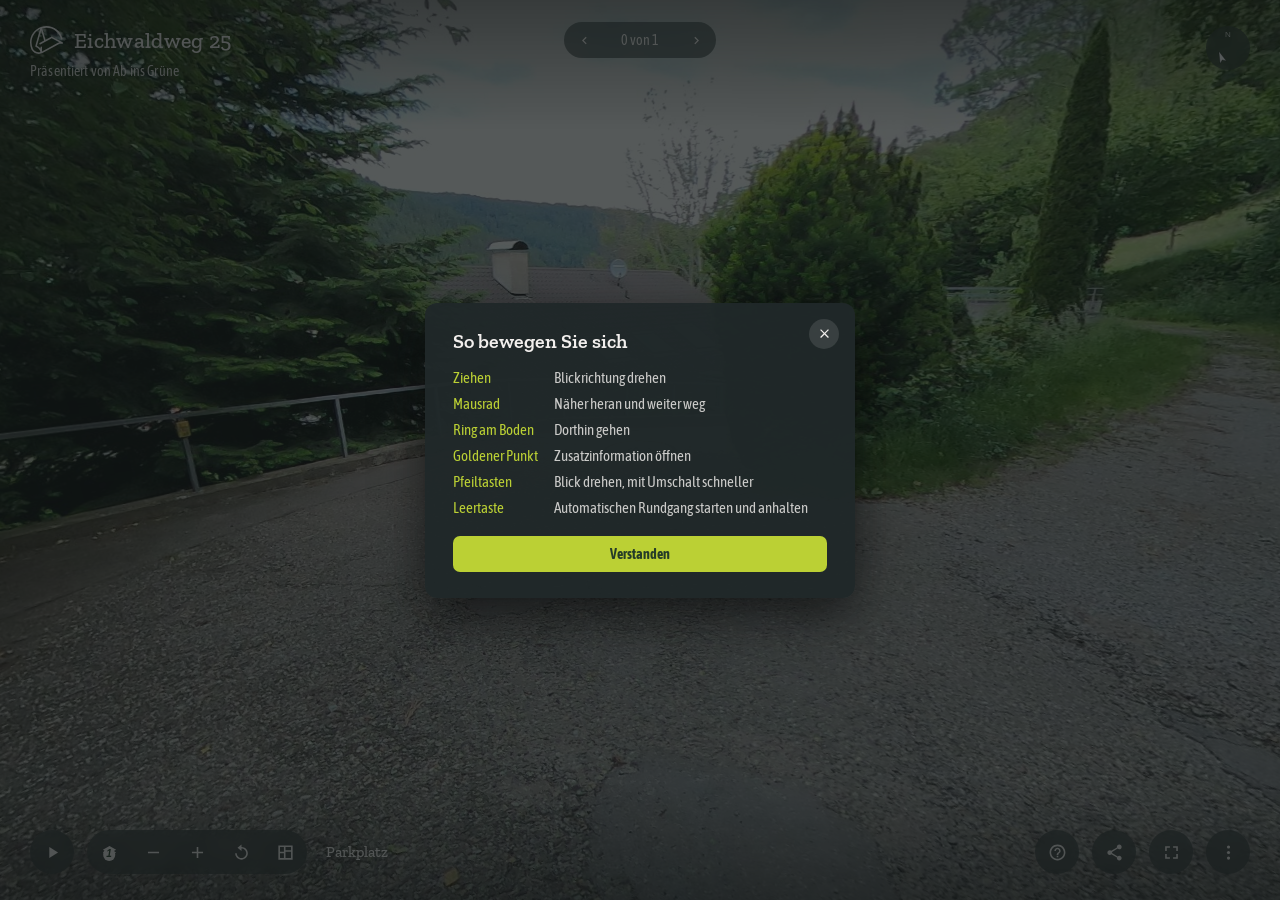
==== index.html @ 897de8f5 "Rundgang Eichwaldweg 25 — erste Fassung fuer die Veroeffentlichung 26 Panoramen, JPEG Q85 4:2:0 in 5" ====
<!DOCTYPE html>
<html lang="de">
<head>
    <meta charset="UTF-8">
    <meta name="viewport" content="width=device-width, initial-scale=1.0">
    <title>360° Rundgang – Eichwaldweg 25</title>
    <!-- Markenschriften liegen lokal in ./fonts/, keine externe Abfrage -->
    <link rel="stylesheet" href="./fonts/fonts.css">
    <style>
        /* =====================================================================
           Markenfarben und Schriften nach Brand Guideline „Ab ins Grüne"
           (Farbwelt S. 26, Typografie S. 27)
           ===================================================================== */
        :root {
            --wald:     #253C28;   /* Leitfarbe Logo */
            --wald2:    #4A613C;
            --wald3:    #7C8E51;
            --fichte:   #BBD034;   /* Akzent */
            --graphite: #202829;   /* Leitfarbe Kernkommunikation */
            --dust:     #F2EFED;
            --gold:     #A17621;
            --gold2:    #D4A12C;   /* Akzent, trägt gegen viel Grün */
            --gold3:    #FFD962;

            --font-head: 'Zilla Slab', Georgia, 'Times New Roman', serif;
            --font-ui:   'Asap Condensed', 'Segoe UI', Roboto, Arial, sans-serif;
        }

        * { margin: 0; padding: 0; box-sizing: border-box; }
        html, body { height: 100%; }
        body { font-family: var(--font-ui); background: var(--graphite); overflow: hidden; }

        .viewer { position: relative; width: 100%; height: 100%; overflow: hidden; }

        /* Zarte Abdunklung oben und unten, damit Schrift und Knöpfe
           auch vor hellem Himmel oder heller Wand lesbar bleiben */
        .scrim { position: absolute; left: 0; right: 0; z-index: 10; pointer-events: none; }
        .scrim.top { top: 0; height: 132px; background: linear-gradient(rgba(0,0,0,0.42), rgba(0,0,0,0)); }
        .scrim.bottom { bottom: 0; height: 118px; background: linear-gradient(rgba(0,0,0,0), rgba(0,0,0,0.42)); }
        /* Der Zeiger wird als Waldsignet gesetzt, siehe setLogoCursor() */
        canvas { display: block; }

        /* ===== KOPFZEILE oben links: Logo + Objekt ===== */
        .brand { position: absolute; top: 26px; left: 30px; z-index: 30; pointer-events: none;
                 text-shadow: 0 1px 6px rgba(0,0,0,0.55); }
        .brand-row { display: flex; align-items: center; gap: 11px; }
        .brand-mark { width: 33px; height: 28px; fill: var(--dust); }
        .brand-name { color: var(--dust); font-family: var(--font-head); font-size: 22px; font-weight: 500; letter-spacing: 0.015em; }
        .brand-sub { margin-top: 8px; color: var(--dust); font-size: 14px; font-weight: 400; line-height: 1.4; opacity: 0.9; letter-spacing: 0.01em; }

        /* ===== KOMPASS oben rechts ===== */
        .compass { position: absolute; top: 26px; right: 30px; width: 44px; height: 44px; z-index: 30;
                   border-radius: 50%; background: rgba(32,40,41,0.58); backdrop-filter: blur(6px);
                   display: flex; align-items: center; justify-content: center; }
        .compass svg { width: 44px; height: 44px; }
        .compass .needle { transform-origin: 22px 22px; }

        /* ===== STEUERLEISTE unten links ===== */
        .bar { position: absolute; bottom: 26px; left: 30px; z-index: 30; display: flex; align-items: center; gap: 13px; }
        .bar-right { position: absolute; bottom: 26px; right: 30px; z-index: 30; display: flex; align-items: center; gap: 13px; }

        .btn { width: 44px; height: 44px; border: none; border-radius: 50%; cursor: pointer;
               background: rgba(32,40,41,0.58); backdrop-filter: blur(6px);
               display: flex; align-items: center; justify-content: center;
               transition: background 0.18s, transform 0.18s; }
        .btn:hover { background: rgba(74,97,60,0.85); }        /* Wald2 */
        .btn:active { transform: scale(0.94); }
        .btn svg { width: 19px; height: 19px; fill: var(--dust); }
        .btn.on { background: var(--dust); }
        .btn.on svg { fill: var(--wald); }

        /* Gruppe als Pille, wie in Matterport */
        .pill { display: flex; align-items: center; border-radius: 26px; overflow: hidden;
                background: rgba(32,40,41,0.58); backdrop-filter: blur(6px); }
        .pill .btn { background: transparent; backdrop-filter: none; border-radius: 50%; }
        .pill .btn:hover { background: rgba(187,208,52,0.22); }   /* Fichte, gedämpft */

        .station { color: var(--dust); font-family: var(--font-head); font-size: 15px; font-weight: 500;
                   margin-left: 6px; text-shadow: 0 1px 6px rgba(0,0,0,0.65); white-space: nowrap; }

        /* Umschalter für Stationen mit mehreren Aufnahmen (z. B. Esstisch /
           Billardtisch am selben Standpunkt) */
        .variants { display: none; padding: 3px; }
        .variants.show { display: flex; }
        .variants button { border: none; background: transparent; color: rgba(242,239,237,0.72);
                           font-family: inherit; font-size: 13.5px; padding: 7px 13px;
                           border-radius: 20px; cursor: pointer; white-space: nowrap;
                           transition: background 0.18s, color 0.18s; }
        .variants button:hover { background: rgba(187,208,52,0.2); color: var(--dust); }
        .variants button.sel { background: var(--dust); color: var(--wald); font-weight: 600; }

        /* ===== HOVER-TEXTE =====
           Die Anforderung nennt „Viele Symbole sind ohne Hover nicht
           selbsterklärend" als Reibungspunkt. Eigene Blasen statt der
           verzögerten Browser-Tooltips, damit die Erklärung sofort da ist. */
        [data-tip] { position: relative; }
        [data-tip]::after {
            content: attr(data-tip); position: absolute; bottom: calc(100% + 9px); left: 50%;
            transform: translateX(-50%); white-space: nowrap;
            background: rgba(32,40,41,0.96); color: var(--dust); font-size: 13px;
            font-family: var(--font-ui); padding: 5px 9px; border-radius: 5px;
            opacity: 0; pointer-events: none; transition: opacity 0.12s 0.02s; z-index: 60;
        }
        [data-tip]:hover::after { opacity: 1; }
        /* Hover-Texte der rechten Knöpfe würden sonst aus dem Bild laufen */
        .bar-right [data-tip]::after { left: auto; right: 0; transform: none; }

        /* ===== BEREICHSWAHL (Zahl im Symbol, wie der Ebenenstapel) ===== */
        .stack { position: relative; }
        .stack .num { position: absolute; top: 7px; left: 50%; transform: translateX(-50%);
                      font-size: 10px; font-weight: 700; color: var(--wald);
                      background: var(--dust); border-radius: 6px; padding: 0 3px; line-height: 1.25; }
        .btn.on .stack .num { color: var(--dust); background: var(--wald); }

        .areas { position: absolute; bottom: 82px; left: 30px; z-index: 40; min-width: 176px;
                 border-radius: 12px; padding: 7px; background: rgba(32,40,41,0.95);
                 backdrop-filter: blur(12px); box-shadow: 0 12px 34px rgba(0,0,0,0.5); display: none; }
        .areas.open { display: block; }
        .areas button { display: flex; width: 100%; justify-content: space-between; gap: 12px;
                        border: none; background: transparent; color: var(--dust); font-size: 15px;
                        padding: 9px 12px; border-radius: 7px; cursor: pointer; font-family: inherit; }
        .areas button:hover { background: rgba(187,208,52,0.18); }
        .areas button.current { background: rgba(187,208,52,0.28); font-weight: 600; }
        .areas button i { font-style: normal; color: rgba(242,239,237,0.5); font-variant-numeric: tabular-nums; }

        /* ===== GRUNDRISS =====
           Matterport zeigt einen echten Grundriss aus seinem 3D-Modell. Hier
           ist er aus dem Bauplan gezeichnet und die Standpunkte sind aus den
           gemessenen Peilungen eingepasst — siehe STATUS.md. Er dient der
           Orientierung, nicht der Vermessung. */
        .plan { position: absolute; bottom: 82px; left: 30px; z-index: 41;
                border-radius: 12px; padding: 12px 14px 10px;
                background: rgba(242,239,237,0.96); backdrop-filter: blur(12px);
                box-shadow: 0 12px 34px rgba(0,0,0,0.5); display: none; }
        .plan.open { display: block; }
        .plan h6 { font-family: var(--font-head); font-size: 14px; font-weight: 600;
                   color: var(--wald); margin-bottom: 2px; }
        .plan .wo { font-size: 11.5px; color: var(--wald2); margin-bottom: 8px; }
        .plan svg { display: block; }
        /* Wände als Masse, Räume als Fläche darin — so liest es sich als
           Grundriss und nicht als Kästchenschema. Die Wand entsteht aus der
           Differenz: dunkles Rechteck außen, helles innen. */
        .plan .wand { fill: var(--graphite); }
        .plan .raum { fill: #E4E0DC; }
        .plan .aussen { fill: rgba(124,142,81,0.22); stroke: var(--wald2);
                        stroke-width: 1.3; stroke-dasharray: 6 4; }
        .plan .laibung { stroke: var(--graphite); stroke-width: 1.2; }
        .plan .rname { font-size: 8.5px; fill: var(--wald2); }
        /* Standpunkte: anklickbar, der aktuelle hervorgehoben */
        .plan .pt { fill: var(--wald); stroke: var(--dust); stroke-width: 1.6; cursor: pointer; }
        .plan .pt:hover { fill: var(--wald3); }
        .plan .pt.hier { fill: var(--gold2); stroke: var(--wald); stroke-width: 2; }
        /* Blickkegel am aktuellen Standpunkt */
        .plan .kegel { fill: var(--gold2); opacity: 0.35; pointer-events: none; }

        /* ===== PRÄSENTATIONSMODUS =====
           Während der automatischen Tour tritt die Bedienung zurück, nur Pause
           bleibt — so beschreibt es die Anforderung. */
        .viewer.presenting .pill,
        .viewer.presenting .bar-right,
        .viewer.presenting .station,
        .viewer.presenting .compass,
        .viewer.presenting .brand-sub { opacity: 0; pointer-events: none; }
        .pill, .bar-right, .station, .compass, .brand-sub { transition: opacity 0.4s; }

        /* ===== BEDIENHILFE ===== */
        .help { position: absolute; inset: 0; z-index: 55; display: none;
                align-items: center; justify-content: center; background: rgba(20,26,26,0.72); }
        .help.open { display: flex; }
        .help-box { position: relative; width: min(430px, calc(100% - 56px)); border-radius: 12px;
                    padding: 26px 28px; background: rgba(32,40,41,0.97); color: var(--dust);
                    box-shadow: 0 18px 50px rgba(0,0,0,0.6); }
        .help-box h3 { font-family: var(--font-head); font-size: 20px; font-weight: 600; margin-bottom: 16px; }
        .help-box dl { display: grid; grid-template-columns: auto 1fr; gap: 9px 16px; font-size: 15px; }
        .help-box dt { color: var(--fichte); white-space: nowrap; }
        .help-box dd { color: rgba(242,239,237,0.82); }
        .help-box .x { position: absolute; top: 16px; right: 16px; width: 30px; height: 30px;
                       border: none; border-radius: 50%; background: rgba(242,239,237,0.12);
                       cursor: pointer; display: flex; align-items: center; justify-content: center; }
        .help-box .x svg { width: 15px; height: 15px; fill: var(--dust); }
        .help-box .ok { width: 100%; margin-top: 20px; padding: 10px; border: none; border-radius: 7px;
                        background: var(--fichte); color: var(--wald); font-family: inherit;
                        font-size: 14px; font-weight: 700; cursor: pointer; }

        /* ===== HINWEISBLASE (z. B. Link kopiert) ===== */
        .toast { position: absolute; bottom: 96px; right: 30px; z-index: 50;
                 background: rgba(32,40,41,0.96); color: var(--dust); font-size: 14px;
                 padding: 10px 14px; border-radius: 8px; box-shadow: 0 8px 24px rgba(0,0,0,0.45);
                 opacity: 0; transform: translateY(6px); pointer-events: none;
                 transition: opacity 0.2s, transform 0.2s; }
        .toast.show { opacity: 1; transform: none; }

        /* ===== MENÜ ===== */
        .panel { position: absolute; bottom: 82px; right: 30px; z-index: 40; min-width: 232px; max-height: 62vh;
                 overflow-y: auto; border-radius: 12px; padding: 7px;
                 background: rgba(32,40,41,0.95); backdrop-filter: blur(12px);
                 box-shadow: 0 12px 34px rgba(0,0,0,0.5); display: none; }
        .panel.open { display: block; }
        .panel h4 { color: var(--fichte); font-size: 11px; font-weight: 600; letter-spacing: 0.13em;
                    text-transform: uppercase; padding: 10px 12px 6px; }
        .panel input.search { width: calc(100% - 12px); margin: 2px 6px 6px; padding: 8px 10px;
                              border-radius: 7px; border: 1px solid rgba(242,239,237,0.2);
                              background: rgba(0,0,0,0.25); color: var(--dust);
                              font-family: inherit; font-size: 14px; }
        .panel input.search:focus { outline: none; border-color: var(--fichte); }
        .panel .none { padding: 8px 12px; font-size: 13.5px; color: rgba(242,239,237,0.5); }
        /* Eigener Rollbereich, damit die Einträge darunter nicht aus dem
           Menü rutschen und unerreichbar werden */
        .panel #stationList { max-height: 34vh; overflow-y: auto; }
        .panel button small { display: block; font-size: 12px; color: rgba(242,239,237,0.45);
                              font-weight: 400; margin-top: 1px; }
        .panel button { display: block; width: 100%; text-align: left; border: none; background: transparent;
                        color: var(--dust); font-size: 15px; padding: 9px 12px; border-radius: 7px; cursor: pointer;
                        font-family: inherit; }
        .panel button:hover { background: rgba(187,208,52,0.18); }
        .panel button.current { background: rgba(187,208,52,0.28); font-weight: 600; }

        /* Gleichnamige Räume werden zu einer aufklappbaren Zeile zusammengefasst:
           fünf Standpunkte im Wohnzimmer sind fünf Blickwinkel, nicht fünf Zimmer. */
        .panel button.gruppe { display: flex; align-items: center; gap: 8px; }
        .panel button.gruppe .pfeil { flex: none; width: 9px; height: 9px; fill: rgba(242,239,237,0.55);
                                      transition: transform 0.15s; }
        .panel button.gruppe.auf .pfeil { transform: rotate(90deg); }
        .panel button.gruppe .txt { flex: 1; }
        .panel button.gruppe .anz { flex: none; font-size: 12px; color: rgba(242,239,237,0.45);
                                    font-variant-numeric: tabular-nums; }
        .panel button.gruppe.enthaelt { background: rgba(187,208,52,0.14); }
        .panel .blicke { display: none; }
        .panel .blicke.auf { display: block; }
        .panel .blicke button { padding-left: 30px; font-size: 14px; }
        /* Der Punkt markiert einen Blickwinkel, nicht einen eigenen Raum */
        .panel .blicke button::before { content: '·'; color: var(--gold2); margin-right: 8px; }

        /* ===== WERKZEUG: Ports und Infopoints setzen ===== */
        .tool { position: absolute; top: 88px; right: 30px; z-index: 40; width: 274px; border-radius: 12px;
                padding: 16px; background: rgba(32,40,41,0.96); backdrop-filter: blur(12px);
                color: var(--dust); font-size: 14px; box-shadow: 0 12px 34px rgba(0,0,0,0.5);
                display: none; max-height: calc(100% - 176px); overflow-y: auto; }
        .tool.open { display: block; }
        .tool h5 { font-family: var(--font-head); font-size: 16px; font-weight: 600; margin-bottom: 4px; }
        .tool .progress { font-size: 12.5px; color: rgba(242,239,237,0.55); margin-bottom: 12px;
                          font-variant-numeric: tabular-nums; }
        .tool .progress.done { color: var(--fichte); }

        .tabs { display: flex; gap: 5px; background: rgba(0,0,0,0.28); border-radius: 8px; padding: 4px; margin-bottom: 13px; }
        .tabs button { flex: 1; padding: 7px 4px; border: none; border-radius: 6px; background: transparent;
                       color: rgba(242,239,237,0.68); font-family: inherit; font-size: 13.5px; cursor: pointer; }
        .tabs button.sel { background: var(--wald2); color: var(--dust); font-weight: 600; }

        .tool p.hint { margin-bottom: 12px; color: rgba(242,239,237,0.62); line-height: 1.5; font-size: 13px; }
        .tool .read { background: rgba(0,0,0,0.28); border-radius: 8px; padding: 10px 12px;
                      font-variant-numeric: tabular-nums; margin-bottom: 4px; }
        .tool .read div { display: flex; justify-content: space-between; padding: 2px 0; }
        .tool .read span { color: rgba(242,239,237,0.55); }
        .tool .read b { color: var(--fichte); font-weight: 600; }
        .tool p.note { margin-top: 6px; font-size: 12px; line-height: 1.45;
                       color: rgba(242,239,237,0.5); }

        .tool label { display: block; margin-top: 11px; font-size: 12px; letter-spacing: 0.06em;
                      text-transform: uppercase; color: rgba(242,239,237,0.5); }
        .tool input, .tool textarea, .tool select {
                      width: 100%; margin-top: 4px; padding: 8px 10px; border-radius: 7px;
                      border: 1px solid rgba(242,239,237,0.2); background: rgba(0,0,0,0.25);
                      color: var(--dust); font-family: inherit; font-size: 14px; }
        .tool textarea { min-height: 96px; resize: vertical; line-height: 1.45; }
        /* Zeichenzähler unter dem Textfeld, wird gold, wenn es knapp wird */
        .tool .zaehler { margin-top: 3px; font-size: 11.5px; text-align: right;
                         color: rgba(242,239,237,0.4); font-variant-numeric: tabular-nums; }
        .tool .zaehler.knapp { color: var(--gold3); }
        .tool input:focus, .tool textarea:focus, .tool select:focus { outline: none; border-color: var(--fichte); }

        .tool button.act { width: 100%; margin-top: 12px; padding: 10px; border: none; border-radius: 7px;
                           background: var(--fichte); color: var(--wald); font-weight: 700; font-size: 14px;
                           cursor: pointer; font-family: inherit; letter-spacing: 0.02em; }
        .tool button.act:disabled { background: rgba(242,239,237,0.16); color: rgba(242,239,237,0.4); cursor: default; }
        .tool button.ghost { width: 100%; margin-top: 7px; padding: 9px; border: none; border-radius: 7px;
                             background: rgba(242,239,237,0.13); color: var(--dust); font-size: 13.5px;
                             cursor: pointer; font-family: inherit; }
        .tool button.ghost.danger { background: rgba(212,161,44,0.24); color: var(--gold3); }
        .tool button.ghost.danger:hover { background: rgba(212,161,44,0.42); }
        .tool .basket { margin-top: 13px; padding-top: 12px; border-top: 1px solid rgba(242,239,237,0.15);
                        font-size: 13px; color: rgba(242,239,237,0.62); }
        .tool .basket b { color: var(--fichte); }
        .tool .draft { margin-top: 5px; font-size: 12px; line-height: 1.4;
                       color: rgba(242,239,237,0.5); }
        .tool .draft.bad { color: var(--gold3); }

        /* Liste der Ports bzw. Infopoints der aktuellen Station, mit Entfernen.
           Beide Listen sehen gleich aus — sie tun dasselbe. */
        #tPorts, #tTags { margin-top: 5px; }
        #tPorts .leer, #tTags .leer { font-size: 13px; color: rgba(242,239,237,0.45); padding: 4px 0; }
        #tPorts .prow, #tTags .prow { display: flex; align-items: center; justify-content: space-between;
                        gap: 8px; padding: 5px 6px 5px 9px; border-radius: 6px; background: rgba(0,0,0,0.22);
                        margin-bottom: 4px; font-size: 13.5px; }
        #tPorts .prow.sel, #tTags .prow.sel { background: rgba(212,161,44,0.3); }
        #tPorts .prow span, #tTags .prow span { overflow: hidden; text-overflow: ellipsis; white-space: nowrap;
                             cursor: pointer; flex: 1; }
        #tPorts .prow em, #tTags .prow em { font-style: normal; font-size: 11.5px; color: var(--gold2); margin-left: 7px; }
        #tPorts .prow button, #tTags .prow button { flex: none; width: 22px; height: 22px; border: none; border-radius: 50%;
                               background: rgba(242,239,237,0.12); cursor: pointer;
                               display: flex; align-items: center; justify-content: center; padding: 0; }
        #tPorts .prow button:hover, #tTags .prow button:hover { background: rgba(212,161,44,0.55); }
        #tPorts .prow button svg, #tTags .prow button svg { width: 11px; height: 11px; fill: var(--dust); }

        /* ===== INFOPOINTS =====
           Anders als die Bodenports stehen Infopoints bildschirmparallel: sie sollen
           von jeder Blickrichtung gleich gut lesbar sein. Position kommt pro Bild
           aus ihrer Raumrichtung. */
        .tag { position: absolute; z-index: 26; display: flex; flex-direction: column; align-items: center;
               transform: translate(-50%, -100%) scale(var(--ts, 1)); transform-origin: bottom center;
               cursor: pointer; transition: transform 0.15s; }
        /* Gold2 als Akzent: trägt gegen die vielen Grüntöne der Aufnahmen
           deutlich besser als Fichte, das im Laub untergeht. */
        .tag .dot { width: 20px; height: 20px; border-radius: 50%; border: 4px solid var(--gold2);
                    background: var(--dust); box-shadow: 0 1px 6px rgba(0,0,0,0.55); }
        .tag .stem { width: 1px; height: 15px; background: rgba(242,239,237,0.55); }
        .tag:hover { --ts: 1.18; }
        .tag.active .dot { background: var(--gold2); border-color: var(--dust); }
        /* Der Punkt, der gerade im Werkzeug bearbeitet wird */
        .tag.editing { --ts: 1.3; }
        .tag.editing .dot { background: var(--dust); border-color: var(--fichte);
                            box-shadow: 0 0 0 4px rgba(187,208,52,0.35), 0 1px 6px rgba(0,0,0,0.55); }

        /* Hinweis über einem Ring, dessen Zielstation mehrere Aufnahmen vom
           selben Standpunkt hat. Er nennt nur, was zur Wahl steht — die Wahl
           selbst trifft man drüben an der Pille. Ohne Mausereignisse, damit er
           den Ring darunter nicht blockiert. */
        .porthint { position: absolute; z-index: 28; pointer-events: none;
                    transform: translate(-50%, -100%);
                    display: none; flex-direction: column; align-items: center; gap: 5px;
                    padding: 9px 13px 10px; border-radius: 7px;
                    background: rgba(242,239,237,0.94);
                    box-shadow: 0 3px 14px rgba(20,28,20,0.45);
                    font-family: var(--font-ui); white-space: nowrap;
                    opacity: 0; transition: opacity 0.14s; }
        .porthint.show { display: flex; opacity: 1; }
        .porthint .kopf { font-size: 11px; letter-spacing: 0.09em; text-transform: uppercase;
                          color: var(--wald2); }
        .porthint .wahl { display: flex; gap: 5px; }
        .porthint .wahl span { font-size: 13px; line-height: 1; padding: 4px 8px 5px;
                               border-radius: 999px; color: var(--dust);
                               background: var(--wald); }
        /* Kleine Spitze zum Ring hinunter */
        .porthint::after { content: ''; position: absolute; top: 100%; left: 50%;
                           transform: translateX(-50%);
                           border: 6px solid transparent;
                           border-top-color: rgba(242,239,237,0.94); }

        .tagcard { position: absolute; z-index: 45; width: 352px; max-width: calc(100% - 60px);
                   border-radius: 7px; padding: 20px 24px 22px;
                   background: rgba(32,40,41,0.96); backdrop-filter: blur(10px);
                   box-shadow: 0 14px 40px rgba(0,0,0,0.55); color: var(--dust); display: none; }
        .tagcard.open { display: block; }
        /* Überschrift und Schließen in einer Zeile — so beginnt der Text weiter
           oben und die Karte bleibt flach. Ohne Überschrift bleibt nur das ✕. */
        .tagcard .tools { display: flex; align-items: flex-start; gap: 14px; margin-bottom: 6px; }
        .tagcard .tools button { flex: none; background: none; border: none; cursor: pointer;
                                 padding: 2px; margin-left: auto; }
        .tagcard .tools svg { width: 17px; height: 17px; fill: rgba(242,239,237,0.7); }
        .tagcard .tools button:hover svg { fill: var(--fichte); }
        .tagcard h3 { flex: 1; font-family: var(--font-head); font-size: 18px; font-weight: 600;
                      line-height: 1.3; }
        .tagcard h3:empty { display: none; }
        /* pre-line, damit Zeilenumbrüche im Infopoint-Text auch als Umbruch
           erscheinen. Ohne das fasst HTML sie zu Leerzeichen zusammen und ein
           mehrzeiliger Text läuft zu einem Absatz zusammen. */
        /* Der Text wird immer vollständig gezeigt — kein „Mehr anzeigen" mehr.
           Damit er passt, begrenzt das Werkzeug die Zeichenzahl (TEXT_MAX). */
        .tagcard p { font-size: 15px; line-height: 1.55; color: rgba(242,239,237,0.78);
                     white-space: pre-line; }
        .tagcard p:empty { display: none; }
        /* Weiterführender Link: als Knopf, damit er sich vom „Mehr anzeigen"
           unterscheidet — das eine klappt Text auf, das andere verlässt die Tour. */
        .tagcard .taglink { display: none; margin-top: 16px; font-size: 14px;
                            padding: 8px 14px 9px; border-radius: 999px;
                            background: var(--fichte); color: var(--graphite);
                            text-decoration: none; font-weight: 600; }
        .tagcard .taglink.show { display: inline-block; }
        .tagcard .taglink:hover { background: var(--gold3); }

        /* Zählung oben mittig, wie „2 of 53" in der Referenz */
        .tagnav { position: absolute; top: 22px; left: 50%; transform: translateX(-50%); z-index: 30;
                  display: none; align-items: center; gap: 6px; padding: 4px 6px; border-radius: 20px;
                  background: rgba(32,40,41,0.58); backdrop-filter: blur(6px); }
        .tagnav.show { display: flex; }
        .tagnav span { color: var(--dust); font-size: 14px; min-width: 72px; text-align: center;
                       font-variant-numeric: tabular-nums; }
        .tagnav button { width: 28px; height: 28px; border: none; border-radius: 50%; background: none;
                         cursor: pointer; display: flex; align-items: center; justify-content: center; }
        .tagnav button:hover { background: rgba(187,208,52,0.22); }
        .tagnav svg { width: 15px; height: 15px; fill: var(--dust); }

        /* Bei schmalem Fenster rutscht die Zählung unter die Kopfzeile,
           damit sie den Objektnamen nicht überdeckt */
        @media (max-width: 800px) {
            .tagnav { top: 74px; }
        }

        /* Bei schmalem Fenster würden linke und rechte Leiste überlappen.
           Der Stationsname tritt dann zurück – er steht auch im Menü. */
        @media (max-width: 900px) {
            .station { display: none; }
            .bar, .bar-right { bottom: 20px; }
            .bar { left: 20px; }
            .bar-right { right: 20px; }
            .brand { top: 20px; left: 20px; }
            .compass { top: 20px; right: 20px; }
            /* Der Variantenumschalter passt neben den Knöpfen nicht mehr ins
               Bild und rutscht deshalb eine Zeile höher. Die Bereichsliste
               weicht ihm aus, damit sich beide nie überdecken. */
            .variants.show { position: absolute; bottom: 76px; left: 0; }
            .areas { left: 20px; bottom: 132px; }
            .plan { left: 20px; bottom: 132px; }
        }

        /* ===== LADEANZEIGE ===== */
        .spin { position: absolute; left: 50%; top: 50%; z-index: 25; width: 34px; height: 34px;
                margin: -17px 0 0 -17px; border-radius: 50%; border: 2px solid rgba(242,239,237,0.2);
                border-top-color: var(--fichte); animation: spin 0.8s linear infinite; display: none; }
        .spin.show { display: block; }
        @keyframes spin { to { transform: rotate(360deg); } }
    </style>
</head>
<body>
    <!-- AIG-Waldsignet, einmal definiert und per <use> referenziert -->
    <svg width="0" height="0" style="position:absolute" aria-hidden="true">
        <symbol id="aig-wald" viewBox="0 0 122.46 103">
            <path d="M122.36,63.4c.02-.09.04-.18.05-.27.02-.1.03-.2.03-.3,0-.04.01-.08.01-.12,0-.05-.01-.09-.01-.13,0-.1-.01-.2-.03-.3-.01-.09-.03-.18-.05-.27-.02-.09-.05-.17-.08-.26-.03-.09-.07-.18-.11-.26-.04-.08-.08-.16-.13-.23-.05-.08-.1-.16-.15-.23-.05-.07-.11-.14-.17-.21-.06-.07-.13-.13-.19-.2-.06-.06-.13-.11-.2-.17-.08-.06-.17-.12-.25-.17-.04-.02-.07-.05-.11-.07l-38.93-20.95c-.84-.45-1.85-.45-2.69,0l-21.84,11.75-12.26-43c5.07-1.52,10.43-2.35,15.99-2.35,25.68,0,47.88,17.4,53.97,42.31.37,1.52,1.9,2.45,3.43,2.08,1.52-.37,2.45-1.91,2.08-3.43C113.99,19.17,89.53,0,61.23,0c-7.04,0-13.8,1.21-20.1,3.41-.05.01-.1.01-.14.03-.02,0-.03.01-.05.02-.1.03-.2.07-.29.12-.02,0-.03.01-.05.02C16.96,12.08,0,34.71,0,61.23c0,8.52,1.72,16.77,5.1,24.51.12.28.25.55.37.83.01.03.03.05.04.07,0,.01,0,.03.02.04,5.06,9.91,15.47,16.31,26.5,16.31,3.71,0,7.33-.68,10.76-2.02.02,0,.04-.02.05-.02.01,0,.02,0,.04-.02,1.16-.46,2.3-.99,3.37-1.58l60.05-32.32c3.23-1.53,3.53-1.53,10.06-1.5.96,0,2.03,0,3.26,0,.04,0,.09-.01.13-.01.1,0,.2-.01.3-.03.09-.01.18-.03.26-.05.09-.02.17-.05.26-.08.09-.03.17-.07.26-.11.08-.04.16-.08.23-.13.08-.05.16-.1.23-.15.07-.05.14-.11.21-.17.07-.06.14-.13.2-.2.06-.06.11-.13.17-.2.06-.08.12-.17.17-.25.02-.04.05-.07.07-.11.02-.04.03-.07.05-.11.05-.09.08-.19.12-.29.03-.08.06-.17.08-.25ZM10.6,84.15c-.1-.23-.2-.45-.3-.68-3.07-7.02-4.63-14.51-4.63-22.24,0-22.12,13-41.26,31.76-50.19l-17.85,62.59s0,0,0,0c0,0,0,0,0,0,0,.02,0,.03,0,.05-.39,1.49.47,3.03,1.96,3.45,0,0,0,0,.01,0,9.01,2.55,15.65,10.15,17.09,19.27-2.13.61-4.34.92-6.6.92-8.91,0-17.32-5.17-21.43-13.18ZM103.81,61.95s-.08.04-.13.06l-59.08,31.8v-15.06c0-1.57-1.27-2.83-2.83-2.83s-2.83,1.27-2.83,2.83v4.03c-3.28-4.51-7.81-8.09-13.17-10.18l16-56.1,10.63,37.28-16.84,9.06c-1.38.74-1.89,2.46-1.15,3.84.51.95,1.49,1.49,2.5,1.49.45,0,.91-.11,1.34-.34l18.81-10.12s0,0,.01,0l23.63-12.71,28.21,15.18c-1.6.28-3.01.8-5.09,1.79Z"/>
        </symbol>
    </svg>

    <div class="viewer" id="viewer">
        <canvas id="canvas"></canvas>

        <div class="scrim top"></div>
        <div class="scrim bottom"></div>

        <div class="spin" id="spin"></div>

        <!-- Hinweis über einem Ring, dessen Ziel eine Auswahl mitbringt -->
        <div class="porthint" id="portHint"></div>

        <!-- Infopoints -->
        <div id="tagLayer"></div>
        <div class="tagcard" id="tagCard">
            <!-- Kopfzeile: Überschrift und Schließen in einer Zeile. Der frühere
                 Knopf „Link kopieren" ist entfernt — er erzeugte einen Anker
                 (#Station/tag0), den die Tour nicht versteht, und landete
                 deshalb auf der Station statt am Infopoint. Zum Teilen gibt es
                 den Knopf in der Leiste unten. -->
            <div class="tools">
                <h3 id="tagTitle"></h3>
                <button id="tagClose" title="Schließen">
                    <svg viewBox="0 0 24 24"><path d="M19 6.4 17.6 5 12 10.6 6.4 5 5 6.4 10.6 12 5 17.6 6.4 19 12 13.4 17.6 19 19 17.6 13.4 12z"/></svg>
                </button>
            </div>
            <p id="tagText"></p>
            <!-- Weiterführender Link, nur sichtbar wenn der Infopoint einen hat.
                 rel="noopener noreferrer", damit die geöffnete Seite keinen
                 Zugriff auf das Fenster der Tour bekommt. -->
            <a class="taglink" id="tagLink" target="_blank" rel="noopener noreferrer"></a>
        </div>

        <div class="tagnav" id="tagNav">
            <button id="tagPrev" title="Vorheriger Infopoint">
                <svg viewBox="0 0 24 24"><path d="M15.4 7.4 14 6l-6 6 6 6 1.4-1.4-4.6-4.6z"/></svg>
            </button>
            <span id="tagCount">—</span>
            <button id="tagNext" title="Nächster Infopoint">
                <svg viewBox="0 0 24 24"><path d="M8.6 7.4 10 6l6 6-6 6-1.4-1.4 4.6-4.6z"/></svg>
            </button>
        </div>

        <!-- Kopfzeile -->
        <div class="brand">
            <div class="brand-row">
                <svg class="brand-mark"><use href="#aig-wald"/></svg>
                <div class="brand-name">Eichwaldweg 25</div>
            </div>
            <div class="brand-sub">Präsentiert von Ab ins Grüne</div>
        </div>

        <!-- Kompass -->
        <div class="compass" title="Blickrichtung">
            <svg viewBox="0 0 44 44">
                <text x="22" y="11" text-anchor="middle" fill="rgba(255,255,255,0.75)" font-size="8" font-family="sans-serif">N</text>
                <g class="needle" id="needle">
                    <path d="M22 15 L25.4 27 L22 24.4 L18.6 27 Z" fill="#fff"
                          stroke="rgba(0,0,0,0.45)" stroke-width="0.7"/>
                </g>
            </svg>
        </div>

        <!-- Steuerung unten links -->
        <div class="bar">
            <button class="btn" id="playBtn" data-tip="Abspielen">
                <svg id="playIcon" viewBox="0 0 24 24"><path d="M8 5v14l11-7z"/></svg>
            </button>
            <div class="pill">
                <button class="btn" id="areaBtn" data-tip="Bereich wählen">
                    <span class="stack">
                        <svg viewBox="0 0 24 24"><path d="M12 15.4 3.6 10.9 12 6.4l8.4 4.5-8.4 4.5zm0 2.3 7.3-3.9 1.1.6-8.4 4.5-8.4-4.5 1.1-.6 7.3 3.9z"/></svg>
                        <i class="num" id="areaNum">1</i>
                    </span>
                </button>
                <button class="btn" id="zoomOutBtn" data-tip="Herauszoomen">
                    <svg viewBox="0 0 24 24"><path d="M5 11h14v2H5z"/></svg>
                </button>
                <button class="btn" id="zoomInBtn" data-tip="Hineinzoomen">
                    <svg viewBox="0 0 24 24"><path d="M11 5h2v6h6v2h-6v6h-2v-6H5v-2h6z"/></svg>
                </button>
                <button class="btn" id="resetBtn" data-tip="Ansicht zurücksetzen">
                    <svg viewBox="0 0 24 24"><path d="M12 5V2L7 6l5 4V7c3.3 0 6 2.7 6 6s-2.7 6-6 6-6-2.7-6-6H4c0 4.4 3.6 8 8 8s8-3.6 8-8-3.6-8-8-8z"/></svg>
                </button>
                <button class="btn" id="planBtn" data-tip="Grundriss">
                    <svg viewBox="0 0 24 24"><path d="M3 3h18v18H3V3zm2 2v6h5V5H5zm7 0v4h7V5h-7zm7 6h-7v8h7v-8zm-9 8v-6H5v6h5z"/></svg>
                </button>
            </div>
            <div class="station" id="stationName">—</div>
            <!-- erscheint nur bei Stationen mit mehreren Aufnahmen -->
            <div class="pill variants" id="variantBar"></div>
        </div>

        <!-- Bereichsliste -->
        <div class="areas" id="areaList"></div>

        <!-- Grundriss der Wohnung -->
        <div class="plan" id="planBox">
            <h6>Ferienwohnung</h6>
            <div class="wo" id="planWo">—</div>
            <div id="planSvg"></div>
        </div>

        <!-- Steuerung unten rechts -->
        <div class="bar-right">
            <button class="btn" id="toolBtn" data-tip="Ports &amp; Infopoints setzen">
                <svg viewBox="0 0 24 24"><path d="M12 2a1 1 0 0 1 1 1v2.06a7 7 0 0 1 5.94 5.94H21a1 1 0 0 1 0 2h-2.06A7 7 0 0 1 13 18.94V21a1 1 0 0 1-2 0v-2.06A7 7 0 0 1 5.06 13H3a1 1 0 0 1 0-2h2.06A7 7 0 0 1 11 5.06V3a1 1 0 0 1 1-1zm0 5a5 5 0 1 0 0 10 5 5 0 0 0 0-10zm0 3a2 2 0 1 1 0 4 2 2 0 0 1 0-4z"/></svg>
            </button>
            <button class="btn" id="helpBtn" data-tip="Bedienhilfe">
                <svg viewBox="0 0 24 24"><path d="M11 18h2v-2h-2v2zm1-16C6.5 2 2 6.5 2 12s4.5 10 10 10 10-4.5 10-10S17.5 2 12 2zm0 18c-4.4 0-8-3.6-8-8s3.6-8 8-8 8 3.6 8 8-3.6 8-8 8zm0-14c-2.2 0-4 1.8-4 4h2c0-1.1.9-2 2-2s2 .9 2 2c0 2-3 1.75-3 5h2c0-2.25 3-2.5 3-5 0-2.2-1.8-4-4-4z"/></svg>
            </button>
            <button class="btn" id="shareBtn" data-tip="Diese Ansicht teilen">
                <svg viewBox="0 0 24 24"><path d="M18 16.1c-.8 0-1.5.3-2 .8l-7.1-4.2c.1-.2.1-.5.1-.7s0-.5-.1-.7L16 7.1c.5.5 1.2.8 2 .8 1.7 0 3-1.3 3-3s-1.3-3-3-3-3 1.3-3 3c0 .2 0 .5.1.7L8 9.8c-.5-.5-1.2-.8-2-.8-1.7 0-3 1.3-3 3s1.3 3 3 3c.8 0 1.5-.3 2-.8l7.1 4.2c-.1.2-.1.4-.1.6 0 1.6 1.3 3 3 3s3-1.3 3-3-1.4-3-3-3z"/></svg>
            </button>
            <button class="btn" id="fullBtn" data-tip="Vollbild">
                <svg viewBox="0 0 24 24"><path d="M4 4h6v2H6v4H4V4zm10 0h6v6h-2V6h-4V4zM4 14h2v4h4v2H4v-6zm14 0h2v6h-6v-2h4v-4z"/></svg>
            </button>
            <button class="btn" id="menuBtn" data-tip="Weitere Optionen">
                <svg viewBox="0 0 24 24"><circle cx="12" cy="5" r="2"/><circle cx="12" cy="12" r="2"/><circle cx="12" cy="19" r="2"/></svg>
            </button>
        </div>

        <!-- Seitenmenü -->
        <div class="panel" id="panel">
            <h4>Suche</h4>
            <input type="text" class="search" id="searchInput" placeholder="Station suchen …">
            <h4>Stationen</h4>
            <div id="stationList"></div>
            <div id="summary"></div>
        </div>

        <!-- Bedienhilfe -->
        <div class="help" id="help">
            <div class="help-box">
                <button class="x" id="helpClose" data-tip="Schließen">
                    <svg viewBox="0 0 24 24"><path d="M19 6.4 17.6 5 12 10.6 6.4 5 5 6.4 10.6 12 5 17.6 6.4 19 12 13.4 17.6 19 19 17.6 13.4 12z"/></svg>
                </button>
                <h3>So bewegen Sie sich</h3>
                <dl>
                    <dt>Ziehen</dt><dd>Blickrichtung drehen</dd>
                    <dt>Mausrad</dt><dd>Näher heran und weiter weg</dd>
                    <dt>Ring am Boden</dt><dd>Dorthin gehen</dd>
                    <dt>Goldener Punkt</dt><dd>Zusatzinformation öffnen</dd>
                    <dt>Pfeiltasten</dt><dd>Blick drehen, mit Umschalt schneller</dd>
                    <dt>Leertaste</dt><dd>Automatischen Rundgang starten und anhalten</dd>
                </dl>
                <button class="ok" id="helpOk">Verstanden</button>
            </div>
        </div>

        <div class="toast" id="toast"></div>

        <!-- Werkzeug: Ports und Infopoints setzen -->
        <div class="tool" id="tool">
            <h5>Setzen</h5>
            <div class="progress" id="tProgress"></div>
            <div class="tabs">
                <button id="tabPort" class="sel">Port</button>
                <button id="tabInfo">Infopoint</button>
            </div>

            <p class="hint" id="tHint">Umschauen geht weiter. Klick auf die Stelle am <em>Boden</em>, wo der Ring liegen soll.</p>

            <div class="read">
                <div><span>Station</span><b id="tStation">—</b></div>
                <div id="tSurfaceRow"><span>Fläche</span><b id="tSurface">—</b></div>
                <div><span>yaw</span><b id="tYaw">—</b></div>
                <div><span>pitch</span><b id="tPitch">—</b></div>
            </div>

            <div id="tPortFields">
                <label for="tTarget">Ziel-Station</label>
                <select id="tTarget"></select>

                <label for="tDist">Entfernung in Metern</label>
                <input type="number" id="tDist" min="1" max="200" step="0.5" placeholder="z. B. 12">
                <p class="note" id="tDistNote">
                    Aus dem Blickwinkel geschätzt. Bei flachem Winkel ungenau —
                    ruhig überschreiben, wenn du die Strecke besser kennst. Der Ring
                    bleibt dabei genau an der geklickten Stelle, nur seine Größe ändert sich.
                </p>

                <label>Ports dieser Station</label>
                <div id="tPorts"></div>
            </div>

            <div id="tInfoFields" style="display:none">
                <label for="tTitle">Überschrift (optional)</label>
                <input type="text" id="tTitle" maxlength="60" placeholder="leer lassen, wenn der Text genügt">
                <label for="tText">Text</label>
                <!-- Begrenzt, weil die Karte den Text vollständig zeigt: es gibt
                     kein „Mehr anzeigen" mehr, das Überlänge auffangen würde. -->
                <textarea id="tText" maxlength="400" placeholder="Beschreibung, die beim Klick erscheint"></textarea>
                <div class="zaehler" id="tTextZahl">0 / 400</div>

                <label for="tUrl">Link (optional)</label>
                <input type="url" id="tUrl" placeholder="https://…">
                <label for="tUrlText">Beschriftung des Links (optional)</label>
                <input type="text" id="tUrlText" placeholder="z. B. Anleitung als PDF">
                <p class="note">
                    Öffnet sich in einem neuen Tab. Ohne Beschriftung steht
                    „Mehr erfahren" auf dem Knopf.
                </p>

                <label>Infopoints dieser Station</label>
                <div id="tTags"></div>
            </div>

            <button class="act" id="tAdd" disabled>Übernehmen</button>
            <div id="tSelActions" style="display:none">
                <button class="ghost danger" id="tDel">Ausgewählten Port löschen</button>
                <button class="ghost" id="tUnsel">Auswahl aufheben</button>
            </div>
            <div id="tInfoActions" style="display:none">
                <button class="ghost danger" id="tTagDel">Ausgewählten Infopoint löschen</button>
                <button class="ghost" id="tTagUnsel">Auswahl aufheben</button>
            </div>
            <button class="ghost" id="tGo" style="display:none"></button>
            <div class="basket">
                Gesammelt: <b id="tCount">0</b>
                <div class="draft" id="tDraft"></div>
                <button class="ghost" id="tCopyAll">Alles kopieren</button>
                <button class="ghost danger" id="tDiscard">Entwurf verwerfen</button>
                <button class="ghost" id="tClose">Schließen</button>
            </div>
        </div>
    </div>

    <!-- three.js liegt lokal in ./lib/, damit die Tour ohne Internet läuft -->
    <script src="./lib/three.min.js"></script>
    <script>
        // =====================================================================
        //  STATIONEN
        //  Node-ID = Bildname = GS-Nummer.  Ports als {nodeId, yaw, pitch}:
        //  yaw  = Drehung um die Hochachse, 0° = Startblickrichtung des Bildes
        //  pitch= Neigung, negativ = nach unten (Ports gehören auf den Boden)
        //  Altformat {x, y} wird noch gelesen, siehe dirFromLegacyScreen().
        // =====================================================================
        // Bereiche statt Stockwerke: Matterport liest die Etage aus seinem
        // 3D-Modell. Hier wird jede Station einem Bereich zugeordnet, das ergibt
        // dieselbe Orientierungshilfe. Durchgehend deutsch benannt — die
        // Anforderung nennt die halb englische Beschriftung „Floor 1" bei
        // Matterport ausdrücklich als Reibungspunkt.
        const areas = [
            { id: 'aussen',   name: 'Außenbereich' },
            { id: 'wohnung',  name: 'Wohnung' },
            { id: 'terrasse', name: 'Terrasse' }
        ];

        const nodes = [
            // Startstation. `view` ist der erste Eindruck: der Blick zeigt auf
            // den Ring zur Einfahrt, der Weg hinein ist also sofort zu sehen.
            // Gilt beim Laden, beim Sprung aus der Stationsliste und im
            // automatischen Rundgang — siehe BLICKLOGIK, Regel 3.
            { id: 'gs-0054', name: 'Parkplatz', area: 'aussen', img: './panoramas/gs-0054.jpg',
              view: { yaw: 21.7, pitch: -16.0 },
              links: [
                { nodeId: 'gs-0055', yaw: 21.7, pitch: -16.0, dist: 7.9 }
            ] },
            { id: 'gs-0055', name: 'Einfahrt', area: 'aussen', img: './panoramas/gs-0055.jpg', links: [
                { nodeId: 'gs-0054', yaw: 121.5, pitch: -11.7, dist: 7.9 },
                { nodeId: 'gs-0056', yaw: -92.9, pitch: -6.3, dist: 14.6 }
            ] },
            // Blick die Treppe hinab: beide weiterführenden Ringe liegen mittig
            // im Bild. Der steile Winkel ist gewollt — waagerecht sähe man hier
            // nur Garagendach und Himmel.
            { id: 'gs-0056', name: 'Hof / Garage', area: 'aussen', img: './panoramas/gs-0056.jpg',
              view: { yaw: -140.0, pitch: -50.8 },
              viewFrom: {
                  'gs-0057': { yaw: 40.0, pitch: 6.5 }       // von der Treppe herauf
              },
              links: [
                { nodeId: 'gs-0055', yaw: 42.3, pitch: -2.5, dist: 36.5 },
                { nodeId: 'gs-0057', yaw: -147.4, pitch: -40.9, dist: 2.4 },
                { nodeId: 'gs-0058', yaw: -126.6, pitch: -36.6, dist: 2.7 }
            ] },
            // Treppe von beiden Enden: von oben kommend geht der Blick hinab,
            // vom Haus kommend hinauf. Genau dafür ist viewFrom gedacht.
            { id: 'gs-0057', name: 'Treppe', area: 'aussen', img: './panoramas/gs-0057.jpg',
              view: { yaw: -69.2, pitch: -41.5 },
              viewFrom: {
                  'gs-0058': { yaw: 69.8, pitch: 16.5 }      // vom Haus, treppauf
              },
              links: [
                { nodeId: 'gs-0056', yaw: 68.5, pitch: 9.8, dist: 15.0 },
                { nodeId: 'gs-0058', yaw: -69.2, pitch: -41.5, dist: 2.4 }
            ] },
            { id: 'gs-0058', name: 'Haus', area: 'aussen', img: './panoramas/gs-0058.jpg',
              view: { yaw: -122.5, pitch: -4.6 },
              viewFrom: {
                  'gs-0059': { yaw: 2.3, pitch: 3.7 }        // aus der Wohnung
              },
              links: [
                { nodeId: 'gs-0057', yaw: -7.4, pitch: -11.5, dist: 8.0 },
                { nodeId: 'gs-0059', yaw: -122.5, pitch: -4.6, dist: 20.0 },
                { nodeId: 'gs-0056', yaw: -95.6, pitch: 24.9, dist: 15.0 }
            ] },
            { id: 'gs-0059', name: 'Wohnung', area: 'wohnung', img: './panoramas/gs-0059.jpg', links: [
                { nodeId: 'gs-0058', yaw: -27.5, pitch: 11.8, dist: 15.0 },
                { nodeId: 'gs-0060', yaw: 109.7, pitch: -25.5, dist: 3.7 },
                { nodeId: 'gs-0064', yaw: -176.4, pitch: 4.0, dist: 15.0 },
                { nodeId: 'gs-0068', yaw: 94.5, pitch: -20.3, dist: 4.6 },
                { nodeId: 'gs-0061', yaw: 130.9, pitch: -12.7, dist: 7.3 }
            ] },
            // gs-0060 ist der größte Knotenpunkt: von hier gehen sieben Wege ab
            { id: 'gs-0060', name: 'Terrasse', area: 'terrasse', img: './panoramas/gs-0060.jpg', links: [
                { nodeId: 'gs-0059', yaw: 88.2, pitch: -12.2, dist: 7.6 },
                { nodeId: 'gs-0061', yaw: -44.7, pitch: -14.5, dist: 6.4 },
                // { nodeId: 'gs-0062', yaw: -35.6, pitch: -18.1, dist: 5.1 },   // Terrasse 3 herausgenommen
                { nodeId: 'gs-0064', yaw: 6.9, pitch: 1.8, dist: 15.0 },
                { nodeId: 'gs-0068', yaw: -123.5, pitch: -33.2, dist: 2.9 },
                { nodeId: 'gs-0072', yaw: -133.1, pitch: -17.0, dist: 5.5 },
                { nodeId: 'gs-0058', yaw: 116.2, pitch: 12.2, dist: 15.0 },
                { nodeId: 'gs-0069', yaw: -78.2, pitch: -21.1, dist: 4.4 },
                { nodeId: 'gs-0082', yaw: -105.2, pitch: -8.1, dist: 11.4 }
            ] },
            { id: 'gs-0061', name: 'Terrasse 2', area: 'terrasse', img: './panoramas/gs-0061.jpg',
              view: { yaw: -58.8, pitch: -6.7 },
              viewFrom: {
                  'gs-0063': { yaw: -150.3, pitch: 2.6 }     // von Terrasse 3
              },
              links: [
                { nodeId: 'gs-0060', yaw: -143.9, pitch: -15.5, dist: 6.0 },
                // { nodeId: 'gs-0062', yaw: -171.8, pitch: -40.1, dist: 2.5 },   // Terrasse 3 herausgenommen
                { nodeId: 'gs-0058', yaw: -157.6, pitch: 5.1, dist: 15.0 },
                { nodeId: 'gs-0064', yaw: 134.1, pitch: 1.7, dist: 15.0 },
                { nodeId: 'gs-0063', yaw: -51.8, pitch: -20.9, dist: 4.5 }
            ] },
            // ---------------------------------------------------------------
            // gs-0062, damals „Terrasse 3", am 07.09.2026 aus der Tour
            // genommen. Grund: nur 2,6 m von Terrasse 2 entfernt (beidseitig
            // gemessen 2,5 / 2,7) und bildlich das ähnlichste Paar des ganzen
            // Satzes zu gs-0063 (49,8 von 255). Auf einer offenen Terrasse mit
            // freier Sicht ist das ein redundanter Standpunkt; die drei übrigen
            // Terrassen-Standpunkte decken die Fläche bereits ab.
            //
            // Geprüft vor dem Herausnehmen: nichts wird unerreichbar, und
            // deriveNorth() liefert für alle übrigen Stationen exakt
            // dieselben Nordoffsets. Verloren geht nur das unauffällige
            // Prüfdreieck Terrasse · Terrasse 2 · Terrasse 3 (9,5°).
            //
            // ACHTUNG beim Zurückholen: Der Name „Terrasse 3" ist seit dem
            // 07.09.2026 an gs-0063 vergeben (hieß vorher „Terrasse 4"). Diese
            // Station braucht dann einen anderen Namen.
            //
            // Die acht Messungen bleiben hier stehen, damit die Station ohne
            // neues Vermessen zurückkommen kann: diesen Block und die vier
            // auskommentierten Ports weiter unten wieder aktivieren.
            //
            // { id: 'gs-0062', name: 'Terrasse 3', area: 'terrasse', img: './panoramas/gs-0062.jpg', links: [
            //     { nodeId: 'gs-0060', yaw: -100.3, pitch: -18.8, dist: 5.0 },
            //     { nodeId: 'gs-0061', yaw: 52.2, pitch: -36.0, dist: 2.7 },
            //     { nodeId: 'gs-0058', yaw: -124.8, pitch: 6.5, dist: 15.0 },
            //     { nodeId: 'gs-0064', yaw: 94.8, pitch: 4.1, dist: 15.0 }
            // ] },
            // ---------------------------------------------------------------
            // Hieß bis zum 07.09.2026 „Terrasse 4". Umbenannt, weil die alte
            // Terrasse 3 (gs-0062) aus der Tour genommen wurde und die Zählung
            // sonst eine Lücke hätte.
            { id: 'gs-0063', name: 'Terrasse 3', area: 'terrasse', img: './panoramas/gs-0063.jpg', links: [
                { nodeId: 'gs-0061', yaw: -160.8, pitch: -23.3, dist: 4.0 },
                { nodeId: 'gs-0064', yaw: -168.2, pitch: 5.0, dist: 15.0 },
                // { nodeId: 'gs-0062', yaw: -136.5, pitch: -17.6, dist: 5.3 },   // Terrasse 3 herausgenommen
                { nodeId: 'gs-0065', yaw: -1.9, pitch: -25.4, dist: 3.7 }
            ] },
            { id: 'gs-0064', name: 'Außenansicht', area: 'aussen', img: './panoramas/gs-0064.jpg', links: [
                { nodeId: 'gs-0060', yaw: -74.5, pitch: -51.0, dist: 2.1 },
                { nodeId: 'gs-0061', yaw: -3.3, pitch: -49.0, dist: 2.1 },
                { nodeId: 'gs-0058', yaw: -104.7, pitch: -28.9, dist: 3.3 }
            ] },
            { id: 'gs-0065', name: 'Eingang', area: 'wohnung', img: './panoramas/gs-0065.jpg',
              view: { yaw: 30.9, pitch: -5.4 },
              viewFrom: {
                  'gs-0068': { yaw: -55.0, pitch: -5.7 }     // aus dem Wohnzimmer
              },
              links: [
                { nodeId: 'gs-0063', yaw: -62.1, pitch: -30.7, dist: 3.1 },
                { nodeId: 'gs-0072', yaw: 34.3, pitch: -18.8, dist: 5.0 },
                { nodeId: 'gs-0066', yaw: 36.6, pitch: -27.3, dist: 3.5 },
                { nodeId: 'gs-0073', yaw: 30.4, pitch: -11.8, dist: 7.8 },
                { nodeId: 'gs-0082', yaw: 7.8, pitch: -11.8, dist: 7.8 },
                { nodeId: 'gs-0061', yaw: -51.3, pitch: -15.8, dist: 5.9 }
            ] },
            // Zwei Aufnahmen vom selben Standpunkt, die sich nur im Mobiliar
            // unterscheiden. Deshalb eine Station mit umschaltbarem Bild: Ports
            // und Nordausrichtung gelten für beide, nur die Textur wechselt.
            // `img` ist die Voreinstellung und muss der ersten Variante entsprechen.
            { id: 'gs-0066', name: 'Wohnzimmer 3', area: 'wohnung', img: './panoramas/gs-0066.jpg',
              variants: [
                  { name: 'Esstisch', img: './panoramas/gs-0066.jpg' },
                  { name: 'Billard',  img: './panoramas/gs-0067.jpg' }
              ],
              view: { yaw: 134.2, pitch: -5.4 },
              links: [
                  { nodeId: 'gs-0065', yaw: 3.5, pitch: -25.4, dist: 3.7 },
                  { nodeId: 'gs-0072', yaw: 163.4, pitch: -37.2, dist: 2.6 },
                  { nodeId: 'gs-0068', yaw: 114.0, pitch: -23.3, dist: 4.0 },
                  { nodeId: 'gs-0060', yaw: 106.9, pitch: -15.4, dist: 6.0 },
                  { nodeId: 'gs-0082', yaw: 86.6, pitch: -20.1, dist: 4.6 },
                  { nodeId: 'gs-0073', yaw: 158.0, pitch: -19.0, dist: 4.9 }
              ] },
            // Derselbe Wandeltisch von einem anderen Standpunkt, hier mit drei
            // Auflagen. Stations-ID ist gs-0069, damit sie zur Voreinstellung
            // passt — die weiteren Aufnahmen hängen als Varianten daran.
            { id: 'gs-0069', name: 'Wohnzimmer 4', area: 'wohnung', img: './panoramas/gs-0069.jpg',
              variants: [
                  { name: 'Billard',      img: './panoramas/gs-0069.jpg' },
                  { name: 'Esstisch',     img: './panoramas/gs-0070.jpg' },
                  { name: 'Tischtennis',  img: './panoramas/gs-0071.jpg' }
              ],
              view: { yaw: -87.0, pitch: -18.2 },
              links: [
                  { nodeId: 'gs-0063', yaw: 18.0, pitch: -31.2, dist: 3.1 },
                  { nodeId: 'gs-0068', yaw: -125.5, pitch: -27.7, dist: 3.4 },
                  { nodeId: 'gs-0060', yaw: -156.3, pitch: -22.8, dist: 4.1 },
                  // { nodeId: 'gs-0062', yaw: 118.1, pitch: -33.3, dist: 2.9 }   // Terrasse 3 herausgenommen
                  // { nodeId: 'gs-0082', yaw: -82.4, pitch: -19.6, dist: 4.8 },  // am 07.09. wieder gelöscht
                  { nodeId: 'gs-0073', yaw: -112.8, pitch: -13.9, dist: 6.6 }
              ] },
            { id: 'gs-0068', name: 'Wohnzimmer', area: 'wohnung', img: './panoramas/gs-0068.jpg',
              viewFrom: {
                  'gs-0072': { yaw: -176.5, pitch: -9.2 }    // aus Wohnzimmer 2
              },
              links: [
                { nodeId: 'gs-0060', yaw: -3.6, pitch: -43.0, dist: 2.3 },
                { nodeId: 'gs-0072', yaw: 158.5, pitch: -29.6, dist: 3.2 },
                { nodeId: 'gs-0059', yaw: 27.8, pitch: -12.7, dist: 7.3 },
                { nodeId: 'gs-0064', yaw: -67.5, pitch: 0.3, dist: 15.0 },
                { nodeId: 'gs-0066', yaw: -179.9, pitch: -19.4, dist: 4.8 },
                { nodeId: 'gs-0069', yaw: -95.8, pitch: -33.6, dist: 2.9 },
                { nodeId: 'gs-0065', yaw: -149.8, pitch: -9.3, dist: 9.9 },
                { nodeId: 'gs-0073', yaw: 114.4, pitch: -22.1, dist: 4.2 }
            ] },
            { id: 'gs-0072', name: 'Wohnzimmer 2', area: 'wohnung', img: './panoramas/gs-0072.jpg', links: [
                { nodeId: 'gs-0060', yaw: 117.0, pitch: -17.4, dist: 5.3 },
                { nodeId: 'gs-0068', yaw: 114.6, pitch: -28.8, dist: 3.3 },
                { nodeId: 'gs-0064', yaw: 94.9, pitch: -2.7, dist: 34.4 },
                { nodeId: 'gs-0066', yaw: 21.3, pitch: -38.2, dist: 2.6 },
                { nodeId: 'gs-0073', yaw: -179.0, pitch: -27.5, dist: 3.5 },
                { nodeId: 'gs-0082', yaw: 72.5, pitch: -17.4, dist: 5.4 },
                { nodeId: 'gs-0065', yaw: 31.5, pitch: -13.9, dist: 6.6 }
            ] },
            { id: 'gs-0073', name: 'Küche', area: 'wohnung', img: './panoramas/gs-0073.jpg', links: [
                { nodeId: 'gs-0072', yaw: 146.7, pitch: -28.6, dist: 3.3 },
                { nodeId: 'gs-0066', yaw: 145.9, pitch: -18.4, dist: 5.1 },
                { nodeId: 'gs-0065', yaw: 154.3, pitch: -9.7, dist: 9.5 },
                { nodeId: 'gs-0074', yaw: -105.3, pitch: -41.3, dist: 2.4 },
                { nodeId: 'gs-0075', yaw: -12.1, pitch: -31.5, dist: 3.1 },
                { nodeId: 'gs-0081', yaw: -17.8, pitch: -10.1, dist: 9.1 },
                { nodeId: 'gs-0082', yaw: 170.4, pitch: -9.9, dist: 9.3 }
            ] },
            { id: 'gs-0074', name: 'Küche 2', area: 'wohnung', img: './panoramas/gs-0074.jpg', links: [
                { nodeId: 'gs-0073', yaw: 79.6, pitch: -43.4, dist: 2.3 }
            ] },
            // Verteiler im Schlafbereich: Türen zu Schlafzimmer und Bad
            // Verteiler mit sechs Ringen, deshalb ein Blick je Herkunft.
            //
            // Der Standard ist die Wahlansicht: yaw -60 / pitch -20 zeigt vier
            // der sechs Ringe (Küche, Wohnzimmer 2, Wohnzimmer 5, Badezimmer)
            // und damit die größte Wahlfreiheit, die hier möglich ist. Die
            // ganze Kugel wurde in 5°-Schritten abgesucht, mehr als vier gehen
            // aus keiner Richtung: Küche (-98,3°) und Schlafzimmer (64,9°)
            // liegen 163° auseinander, der waagerechte Öffnungswinkel beträgt
            // aber nur etwa 124°. Beide Türen zugleich ist unmöglich.
            //
            // Der Blick liegt ungefähr auf die Spiegelwand, der Spiegel bleibt
            // dabei aber am Bildrand — mittig wäre er ungünstig, weil dort die
            // wegretuschierte Person saß.
            //
            // Die Schlafzimmerseite ist über viewFrom bedient.
            { id: 'gs-0075', name: 'Durchgang', area: 'wohnung', img: './panoramas/gs-0075.jpg',
              view: { yaw: -60.0, pitch: -20.0 },
              viewFrom: {
                  'gs-0081': { yaw: -100.4, pitch:  -7.3 },  // aus dem Schlafzimmer
                  'gs-0077': { yaw:   99.9, pitch:  -6.7 }   // aus dem Badezimmer
              },
              links: [
                { nodeId: 'gs-0073', yaw: -98.3, pitch: -30.6, dist: 3.1 },
                { nodeId: 'gs-0072', yaw: -102.7, pitch: -15.4, dist: 6.0 },
                { nodeId: 'gs-0077', yaw: -14.8, pitch: -47.8, dist: 2.2 },
                { nodeId: 'gs-0081', yaw: 64.9, pitch: -21.1, dist: 4.4 },
                { nodeId: 'gs-0079', yaw: 106.0, pitch: -45.6, dist: 2.2 },
                { nodeId: 'gs-0082', yaw: -93.7, pitch: -5.5, dist: 16.7 }
            ] },
            { id: 'gs-0077', name: 'Badezimmer', area: 'wohnung', img: './panoramas/gs-0077.jpg',
              view: { yaw: -174.0, pitch: -65.1 },
              links: [
                { nodeId: 'gs-0075', yaw: 81.9, pitch: -46.8, dist: 2.2 }
            ] },
            { id: 'gs-0079', name: 'Schlafzimmer 2', area: 'wohnung', img: './panoramas/gs-0079.jpg',
              view: { yaw: -121.7, pitch: -1.7 },
              links: [
                { nodeId: 'gs-0080', yaw: -137.8, pitch: -24.4, dist: 3.9 },
                { nodeId: 'gs-0081', yaw: -91.5, pitch: -22.1, dist: 4.2 },
                { nodeId: 'gs-0075', yaw: 154.8, pitch: -36.9, dist: 2.7 }
            ] },
            { id: 'gs-0080', name: 'Schlafzimmer 3', area: 'wohnung', img: './panoramas/gs-0080.jpg',
              view: { yaw: 113.7, pitch: -4.0 },
              links: [
                { nodeId: 'gs-0081', yaw: 83.0, pitch: -25.0, dist: 3.8 },
                { nodeId: 'gs-0079', yaw: 136.3, pitch: -25.9, dist: 3.7 },
                { nodeId: 'gs-0075', yaw: 158.2, pitch: -19.6, dist: 4.8 }
            ] },
            { id: 'gs-0081', name: 'Schlafzimmer', area: 'wohnung', img: './panoramas/gs-0081.jpg',
              view: { yaw: 100.2, pitch: 0.7 },
              links: [
                { nodeId: 'gs-0075', yaw: 82.5, pitch: -17.5, dist: 5.3 },
                { nodeId: 'gs-0073', yaw: 85.5, pitch: -12.1, dist: 7.6 },
                { nodeId: 'gs-0079', yaw: 58.3, pitch: -22.3, dist: 4.2 },
                { nodeId: 'gs-0080', yaw: 137.7, pitch: -22.5, dist: 4.2 }
            ] },
            { id: 'gs-0082', name: 'Wohnzimmer 5', area: 'wohnung', img: './panoramas/gs-0082.jpg', links: [
                { nodeId: 'gs-0073', yaw: -139.0, pitch: -17.7, dist: 5.3 },
                { nodeId: 'gs-0075', yaw: -142.4, pitch: -10.5, dist: 8.8 },
                { nodeId: 'gs-0068', yaw: 175.0, pitch: -31.3, dist: 3.1 },
                { nodeId: 'gs-0072', yaw: -108.1, pitch: -27.6, dist: 3.5 },
                { nodeId: 'gs-0060', yaw: 153.4, pitch: -20.4, dist: 4.6 },
                { nodeId: 'gs-0065', yaw: -7.5, pitch: -17.5, dist: 5.3 }
            ] }
        ];

        // =====================================================================
        //  INFOPOINTS
        //  Wie die Ports über yaw/pitch verortet, aber NICHT auf den Boden
        //  projiziert – sie dürfen auf Wandhöhe, an Geräten oder im Grünen sitzen.
        //  Richtung mit dem Port-Werkzeug messen und hier eintragen.
        //  Die beiden folgenden sind Platzhalter zum Ausprobieren.
        // =====================================================================
        const tags = [
            // Mit dem Werkzeug (Menü ⋮ → Ports & Infopoints setzen, Reiter
            // „Infopoint") messen, „Übernehmen", am Ende „Alles kopieren"
            // und die Zeilen hier einfügen.
            // Ohne Überschrift: Titel, Textanfang und Knopf hätten dasselbe
            // dreimal gesagt. Die Karte zeigt hier nur Text und Knopf.
            { nodeId: 'gs-0073', yaw: -130.4, pitch: -31.2,
              title: '',
              text: 'AB INS GRÜNE · GÄSTEINFO\nWaschtrockner\nKurzanleitung für Gäste\nDigital hilfreich. Schnell erklärt.',
              link: { url: 'https://lfranne.github.io/Waschtrockner-Anleitung/waschtrockner_ab_ins_gruene.html',
                      label: 'Anleitung Waschtrockner' } }
        ];

        const START_NODE = 'gs-0054';

        // Wird an jede Bildadresse gehängt. Nach einer Retusche hochzählen –
        // sonst zeigt der Browser weiter seine zwischengespeicherte Fassung,
        // und ein retuschiertes Kennzeichen bliebe scheinbar lesbar.
        const IMG_VERSION = 3;

        // =====================================================================
        //  WERKZEUGMODUS: örtlich bearbeiten, öffentlich nur ansehen
        //
        //  Ports und Infopoints setzt nur Franziska, und nur auf ihrem Rechner.
        //  In der veröffentlichten Fassung soll ein Gast kein halbtechnisches
        //  Bearbeitungsfenster vorfinden. Erkannt wird das an der Adresse:
        //  localhost, 127.0.0.1, ::1 oder eine direkt geöffnete Datei gelten
        //  als örtlich, alles andere als öffentlich. So gibt es nur **einen**
        //  Dateistand, nichts umzuschalten und nichts zu vergessen.
        //
        //  Zum Ausprobieren lässt sich beides erzwingen:
        //    ?werkzeug=0  Gastansicht, auch örtlich
        //    ?werkzeug=1  Werkzeug, auch auf einer öffentlichen Adresse
        //
        //  Wichtig zur Einordnung: Das Werkzeug könnte online ohnehin keinen
        //  Schaden anrichten. Es gibt keinen Server und keine Datenbank —
        //  alles Gesetzte liegt im localStorage des jeweiligen Besuchers und
        //  ist nach dem Verwerfen weg. Die Datei auf dem Server bleibt
        //  unberührt, andere Besucher sehen nichts davon. Es geht um
        //  Aufgeräumtheit, nicht um Sicherheit.
        // =====================================================================
        // In der veröffentlichten Fassung fest abgeschaltet (veroeffentlichen.js).
        const WERKZEUG = false;

        // =====================================================================
        //  GRUNDRISS
        //  Maße aus der Wohnflächenberechnung von 1984 (Wohnung 2, UG), die
        //  Anordnung von Franziska in einer PowerPoint korrigiert, die Lage der
        //  Standpunkte aus den gemessenen Peilungen eingepasst. Einheit Meter,
        //  x nach Osten, y nach Süden, y = 0 ist die nördliche Außenwand.
        //
        //  Nicht von Hand pflegen: der Block wird von `grundriss.js` erzeugt
        //  (`grundriss-block.js`) und hier eingesetzt. Rechenweg und Güte
        //  stehen in STATUS.md unter „Lageplan der Standpunkte".
        // =====================================================================
        const GRUNDRISS = {
            // Peilung im Grundriss = Peilung der Tour minus drehung
            drehung: -117.82,
            raeume: [
                { name: 'Schlafzimmer', rects: [[0.000, 0.000, 4.010, 3.105]] },
                { name: 'Bad', rects: [[4.010, 0.000, 1.720, 2.290]] },
                { name: 'Flur', rects: [[4.010, 2.290, 1.720, 1.720]] },
                { name: 'Küche', rects: [[5.730, 0.000, 2.260, 3.400]] },
                { name: 'Abstellraum', rects: [[6.490, 3.400, 1.500, 1.500]] },
                { name: 'Wohnzimmer', rects: [[7.990, 0.000, 5.135, 5.760]] },
                { name: 'Eingang', rects: [[13.125, 3.910, 2.500, 1.850]] },
                { name: 'Terrasse', aussen: true, rects: [[0.000, -2.000, 13.125, 2.000], [13.125, -2.000, 2.000, 5.910]] },
            ],
            // Türen: Ausschnitt in der Wand. Nicht von Hand gepflegt — abgeleitet
            // aus den Ports der Tour und der Bedingung, dass die beiden Räume
            // sich auch wirklich eine Wandstrecke teilen (siehe grundriss.js).
            tueren: [
                [9.958, -0.080, 1.200, 0.160],   // Terrasse – Wohnzimmer
                [13.525, 3.830, 1.200, 0.160],   // Terrasse – Eingang
                [13.045, 4.393, 0.160, 0.885],   // Eingang – Wohnzimmer
                [7.910, 1.257, 0.160, 0.885],    // Küche – Wohnzimmer
                [5.650, 2.410, 0.160, 0.870],    // Flur – Küche
                [4.427, 2.210, 0.885, 0.160],    // Bad – Flur
                [3.930, 2.410, 0.160, 0.575],    // Flur – Schlafzimmer
            ],
            punkte: {
                'gs-0081': [0.59, 1.84],
                'gs-0079': [3.13, 2.81],
                'gs-0080': [2.66, 0.30],
                'gs-0077': [4.69, 1.39],
                'gs-0073': [7.14, 2.54],
                'gs-0074': [7.22, 0.94],
                'gs-0075': [4.61, 2.73],
                'gs-0068': [10.38, 0.58],
                'gs-0072': [9.86, 3.79],
                'gs-0066': [10.94, 4.19],
                'gs-0069': [12.82, 0.55],
                'gs-0082': [11.92, 1.84],
                'gs-0065': [14.64, 4.21],
                'gs-0060': [10.07, -1.23],
                'gs-0061': [14.33, -1.58],
                'gs-0063': [14.81, 1.72],
            }
        };

        // =====================================================================
        //  NORDAUSRICHTUNG DER BILDER
        //  Jedes Panorama hat eine eigene, willkürliche Nullrichtung – abhängig
        //  davon, wie die Kamera beim Auslösen gedreht stand. yaw 30° zeigt also
        //  in Bild A woandershin als in Bild B. Ohne Ausgleich springt der Blick
        //  bei jedem Stationswechsel in eine andere Himmelsrichtung.
        //
        //  node.north gibt an, um wie viel Grad das Bild gegen die gemeinsame
        //  Bezugsrichtung verdreht ist. Wahre Richtung = yaw + north.
        //
        //  Diese Werte müssen nicht von Hand gepflegt werden: Wenn ein Port
        //  A→B und der Rückweg B→A beide gemessen sind, zeigen sie in der
        //  Wirklichkeit genau entgegengesetzt. Daraus berechnet
        //  deriveNorth() alle Werte selbst.
        // =====================================================================
        const norm180 = d => ((d + 180) % 360 + 360) % 360 - 180;

        function measuredYaw(from, toId) {
            const l = (from.links || []).find(x => x.nodeId === toId && typeof x.yaw === 'number');
            return l ? l.yaw : null;
        }

        function deriveNorth() {
            // Immer von vorne rechnen, damit der Aufruf nach jeder neuen Messung
            // wiederholbar ist. Ein von Hand gesetztes northManual gewinnt.
            nodes.forEach(n => {
                n.north = (typeof n.northManual === 'number') ? n.northManual : null;
            });
            const start = nodes.find(n => n.id === START_NODE) || nodes[0];
            if (start.north === null) start.north = 0;

            // Breitensuche über alle Stationen mit beidseitig gemessenen Ports
            const queue = [start];
            while (queue.length) {
                const a = queue.shift();
                a.links.forEach(link => {
                    const b = nodes.find(n => n.id === link.nodeId);
                    if (!b || b.north !== null) return;
                    const hin = measuredYaw(a, b.id);
                    const zurueck = measuredYaw(b, a.id);
                    if (hin === null || zurueck === null) return;
                    // Hinweg und Rückweg sind gegenläufig:
                    //   (hin + north_a) + 180 = (zurueck + north_b)
                    b.north = norm180(hin + a.north + 180 - zurueck);
                    queue.push(b);
                });
            }
            // Nicht erreichbare Stationen bleiben unausgerichtet
            nodes.forEach(n => { if (n.north === null) n.north = 0; });
        }

        // =====================================================================
        //  MASSE DER SZENE
        //  Kugelradius 100, 10 Einheiten pro Meter. Ein Ring mit Halbmaß 4.5 ist
        //  damit rund 0,65 m breit – wie die Bodenringe bei Matterport.
        //
        //  EYE ist die Höhe der Kamera über dem Boden. Bis zum 07.09.2026 stand
        //  hier 16 (= 1,60 m) als Annahme; Franziska hat die Stativhöhe mit
        //  **etwa 1,50 m** angegeben. Der Wert wirkt nur dort, wo eine Entfernung
        //  aus dem Blickwinkel gerechnet wird: `suggestDistance()` und
        //  `floorPosition()`. Bereits gesetzte Ports tragen ihre Entfernung als
        //  `dist` und bleiben unverändert liegen.
        // =====================================================================
        const SPHERE_R  = 100;
        const EYE       = 15;
        const RING_HALF = 4.5;      // sichtbarer Ring ist ca. 0,65 m breit
        const PORT_OPACITY = 0.88;
        const PORT_HOVER_SCALE = 1.16;

        // Bis zu dieser Entfernung schrumpft der Ring perspektivisch wie ein
        // echtes Objekt. Darüber wächst er mit, behält also seine Größe auf dem
        // Bildschirm. Ohne das wäre ein Ring in 30 m nur noch 9 Pixel groß und
        // damit praktisch unsichtbar — ein unsichtbarer Wegweiser ist nutzlos.
        const RING_REF = 65;        // 6,5 m

        function ringScale(dist) {
            return dist > RING_REF ? dist / RING_REF : 1;
        }
        const BASE_FOV  = 75;
        const FOV_MIN   = 32;
        const FOV_MAX   = 100;
        const LEGACY_ASPECT = 1536 / 774;   // Fenstermaß, als die alten x/y-Ports gemessen wurden
        const DEG = Math.PI / 180;

        // ===== THREE.JS =====
        const canvas = document.getElementById('canvas');
        const viewer = document.getElementById('viewer');
        const scene = new THREE.Scene();
        const camera = new THREE.PerspectiveCamera(BASE_FOV, 1, 0.1, 400);
        const renderer = new THREE.WebGLRenderer({ canvas: canvas, antialias: true });
        renderer.setPixelRatio(Math.min(window.devicePixelRatio || 1, 2));
        renderer.setClearColor(0x202829);        // Graphite
        const tmpCam = new THREE.PerspectiveCamera(BASE_FOV, 1, 0.1, 400);

        let viewW = 0, viewH = 0;

        // renderer.setSize() schreibt eine feste Pixelbreite in den Canvas-Style.
        // Die darf man nicht zurücklesen, sonst wächst der Canvas nie wieder mit –
        // maßgeblich ist deshalb die Größe des Viewers.
        function resizeView() {
            viewW = viewer.clientWidth;
            viewH = viewer.clientHeight;
            camera.aspect = viewW / viewH;
            camera.updateProjectionMatrix();
            renderer.setSize(viewW, viewH);
        }

        let currentNodeId = null;
        let yaw = 0, pitch = 0;
        let sphere = null;
        let traveling = false;
        let toolOpen = false;
        let lastReading = null;
        let autoplay = null;

        // =====================================================================
        //  RICHTUNGEN
        //  yaw 0 / pitch 0 zeigt entlang -Z. Das ist dieselbe Startblickrichtung
        //  wie in der ersten Fassung der Tour, damit gesetzte Ports weiter passen.
        // =====================================================================
        function dirFromYawPitch(yawDeg, pitchDeg) {
            const y = yawDeg * DEG, p = pitchDeg * DEG;
            return new THREE.Vector3(
                -Math.sin(y) * Math.cos(p),
                 Math.sin(p),
                -Math.cos(y) * Math.cos(p)
            );
        }

        function yawPitchFromDir(v) {
            const n = v.clone().normalize();
            return {
                yaw: Math.atan2(-n.x, -n.z) / DEG,
                pitch: Math.asin(Math.max(-1, Math.min(1, n.y))) / DEG
            };
        }

        // Bildschirmpunkt (0..1) -> Richtung, für die aktuelle Kamerastellung
        function dirFromScreen(nx, ny) {
            const v = new THREE.Vector3(nx * 2 - 1, -(ny * 2 - 1), 0.5).unproject(camera);
            return v.sub(camera.position).normalize();
        }

        // Alte Ports {x, y}: das waren Bildschirmpositionen der früheren Kamera,
        // die noch um den Mittelpunkt kreiste (Position 0,0,0.1, Blick auf 0,0,0).
        // Genau diese Kamera wird hier nachgebaut.
        function dirFromLegacyScreen(nx, ny) {
            tmpCam.fov = BASE_FOV;
            tmpCam.aspect = LEGACY_ASPECT;
            tmpCam.updateProjectionMatrix();
            tmpCam.position.set(0, 0, 0.1);
            tmpCam.lookAt(0, 0, 0);
            tmpCam.updateMatrixWorld();
            return new THREE.Vector3(nx * 2 - 1, -(ny * 2 - 1), 0.5)
                .unproject(tmpCam).sub(tmpCam.position).normalize();
        }

        function linkDirection(link) {
            if (typeof link.yaw === 'number') return dirFromYawPitch(link.yaw, link.pitch || 0);
            return dirFromLegacyScreen(link.x, link.y);
        }

        // =====================================================================
        //  BLICKLOGIK
        //  Wohin die Kamera schaut, wenn man an einer Station ankommt.
        //
        //  1. AUFRICHTEN. Ein Bodenring wird immer im Blick nach unten
        //     angeklickt — typisch −20° bis −45°, bei nahen Ringen bis −48°.
        //     Ohne Korrektur kommt man am neuen Standpunkt an und schaut auf
        //     den Boden. Die Neigung fährt deshalb während des Übergangs auf
        //     BLICK_NEIGUNG. Das ist die auffälligste Verbesserung: vorher
        //     musste man nach jedem Schritt von Hand hochziehen.
        //
        //  2. RICHTUNG HALTEN, ABER NICHT SEITWÄRTS LAUFEN. Der Blick wird
        //     geografisch fortgeführt (yaw + north bleibt gleich), damit die
        //     Orientierung im Haus erhalten bleibt. Liegt die Laufrichtung
        //     weiter als BLICK_TOTZONE neben der Blickmitte, dreht die Kamera
        //     gerade so weit mit, dass die Laufrichtung am Rand der Totzone
        //     liegt — man läuft also nie mehr quer zur eigenen Blickrichtung.
        //     Innerhalb der Totzone bleibt der Blick unangetastet: man hat ja
        //     angeklickt, was man ohnehin ansah.
        //
        //     Die Totzone ist der einzige Regler, den man drehen muss:
        //       0   = immer strikt in Laufrichtung schauen (spielerisch)
        //       22  = Voreinstellung, entspricht dem Verhalten von Matterport
        //       180 = Blickrichtung nie verändern (nur aufrichten)
        //
        //  3. WUNSCHRICHTUNG — schlägt Regel 1 und 2. Bringt die Station ein
        //     `view = { yaw, pitch }` mit, gilt genau das, bei jeder Ankunft.
        //     Eine von Hand abgeschrittene Richtung weiß mehr als jede
        //     Rechenregel: am Hof zeigt sie die Treppe hinab (pitch −50,8°),
        //     wo ein waagerechter Blick nur Dach und Himmel zeigen würde.
        //     Fehlt `pitch`, wird auf BLICK_NEIGUNG aufgerichtet; fehlt `yaw`,
        //     bleibt die Richtung wie sie war.
        //
        //     `viewFrom = { '<Herkunfts-ID>': { yaw, pitch } }` verfeinert das
        //     nach Herkunft und schlägt `view`. Nötig an Verteilern: im
        //     Durchgang heißt „aus der Küche kommend" weiter in den
        //     Schlafflügel, „aus dem Schlafzimmer kommend" zurück zum
        //     Wohnbereich. Nicht genannte Herkünfte fallen auf `view` zurück,
        //     und ohne beides übernehmen Regel 1 und 2.
        //
        //  Ein geteilter Link (`exakt`) übergeht alles: dort sind yaw und pitch
        //  vom Absender vorgegeben und dürfen nicht verbogen werden.
        // =====================================================================
        const BLICK_TOTZONE = 22;    // Grad, siehe Regel 2
        const BLICK_NEIGUNG = 0;     // Grad, Zielneigung beim Ankommen

        function ankunftsBlick(node, von, towards, yawJetzt, pitchJetzt, exakt) {
            if (exakt) return { yaw: yawJetzt, pitch: pitchJetzt };

            // Regel 3 gewinnt gegen Regel 2: eine von Hand gesetzte
            // Wunschrichtung ist eine bewusste Entscheidung und deshalb besser
            // als jede Rechenregel. Sie gilt bei jeder Ankunft, auch beim
            // Ringklick.
            //
            // `viewFrom` schlägt dabei `view`: an einem Verteiler hängt der
            // sinnvolle Blick davon ab, woher man kommt. Aus der Küche in den
            // Durchgang heißt „weiter in den Schlafflügel", aus dem
            // Schlafzimmer heißt es „zurück zum Wohnbereich".
            const wunsch = (von && node.viewFrom && node.viewFrom[von.id])
                           || node.view;
            if (wunsch) return {
                yaw:   norm180(typeof wunsch.yaw === 'number'
                               ? wunsch.yaw : yawJetzt),
                pitch: typeof wunsch.pitch === 'number'
                               ? wunsch.pitch : BLICK_NEIGUNG
            };

            let zielYaw = yawJetzt;

            // Regel 2: Laufrichtung liegt im Bezugssystem der alten Station
            // und wird wie der Blick auf die neue Station umgerechnet.
            if (towards && von) {
                const lauf = norm180(yawPitchFromDir(towards).yaw
                                     + (von.north || 0) - (node.north || 0));
                const ab = norm180(lauf - yawJetzt);
                if (Math.abs(ab) > BLICK_TOTZONE)
                    zielYaw = norm180(lauf - Math.sign(ab) * BLICK_TOTZONE);
            }

            return { yaw: zielYaw, pitch: BLICK_NEIGUNG };   // Regel 1
        }

        // =====================================================================
        //  WO DER RING LIEGT
        //  Ein Ring markiert die Stelle, an der das nächste Panorama aufgenommen
        //  wurde. Diese Stelle kann weit weg sein und – bei ansteigendem Weg –
        //  sogar über Augenhöhe liegen. Eine reine Bodenebene trifft sie dann nie.
        //
        //  Deshalb liegt der Ring auf dem Klickstrahl, in einer angebbaren
        //  Entfernung. Auf dem Strahl erscheint er immer genau unter dem Klick,
        //  unabhängig von der Entfernung – die bestimmt nur die scheinbare Größe.
        //  Fehlt eine Angabe, wird der Schnittpunkt mit der Bodenebene benutzt.
        // =====================================================================
        function portPosition(link) {
            const dir = linkDirection(link);
            if (typeof link.dist === 'number' && link.dist > 0) {
                return dir.clone().multiplyScalar(link.dist * 10);   // 10 Einheiten = 1 m
            }
            return floorPosition(dir);
        }

        // Vorbelegung für das Entfernungsfeld, in Metern
        function suggestDistance(dir) {
            const d = dir.clone().normalize();
            if (d.y >= -FLOOR_MIN_Y) return 15;           // über dem Horizont: Vorschlag
            return +Math.min(120, Math.max(1, EYE / -d.y / 10)).toFixed(1);
        }

        // =====================================================================
        //  FLÄCHE UNTER DEM ZEIGER
        //  Matterport kennt die echte Raumgeometrie aus seinem 3D-Modell. Hier
        //  gibt es nur Fotos, also wird die Fläche aus dem Blickwinkel bestimmt:
        //  deutlich nach unten = Boden, deutlich nach oben = Decke, dazwischen
        //  eine senkrechte Fläche vor dem Betrachter. Für Boden und Decke ist das
        //  geometrisch exakt, bei der Wand ist die Entfernung eine Annahme.
        // =====================================================================
        const CEIL_H    = 11;    // Decke über Augenhöhe (ca. 1,1 m)
        const WALL_DIST = 42;    // angenommene Wandentfernung (ca. 4,2 m)
        // Großzügig, damit der Ring auch bei flachem Winkel exakt im Blickstrahl
        // bleibt. Eine engere Grenze würde ihn sichtbar nach vorne ziehen, also
        // von der geklickten Stelle weg.
        const FLOOR_MAX = 2000;  // 200 m
        const FLOOR_MIN_Y = 0.006;   // ab ca. 0,35° unter dem Horizont gilt Boden
        const WALK_MAX  = 58;    // höchstens 5,8 m vorfahren, bleibt gut in der Kugel

        // Draußen reicht der Boden bis zum Horizont. Die Schwelle muss deshalb
        // sehr flach liegen, sonst gilt ein Blick auf die Einfahrt in 20 m
        // Entfernung schon als Wand — bei −1,1° liegt der Bodenpunkt 83 m weit.
        function surfaceUnder(dir) {
            const d = dir.clone().normalize();

            if (d.y < -FLOOR_MIN_Y) {
                const t = Math.max(8, Math.min(FLOOR_MAX, EYE / -d.y));
                return { pos: d.multiplyScalar(t), normal: new THREE.Vector3(0, 1, 0),
                         kind: 'Boden', dist: t };
            }
            if (d.y > 0.34) {
                const t = Math.max(8, Math.min(120, CEIL_H / d.y));
                return { pos: d.multiplyScalar(t), normal: new THREE.Vector3(0, -1, 0),
                         kind: 'Decke', dist: t };
            }
            const normal = new THREE.Vector3(-d.x, 0, -d.z).normalize();
            return { pos: d.multiplyScalar(WALL_DIST), normal: normal,
                     kind: 'Horizont', dist: null };
        }

        // Richtung -> Punkt auf der Bodenebene (y = -EYE).
        // Zu flache Richtungen würden die Ebene erst im Unendlichen treffen; sie
        // werden auf ca. -8° gekippt und die Entfernung begrenzt.
        // Der Ring muss dort landen, wo geklickt wurde – also am echten
        // Schnittpunkt mit der Bodenebene, nicht an einer gekappten Entfernung.
        // Eine zu enge Begrenzung hat den Ring vorher aus dem Blickstrahl
        // heraus nach vorne gezogen.
        function floorPosition(dir) {
            const d = dir.clone().normalize();
            if (d.y > -FLOOR_MIN_Y) { d.y = -FLOOR_MIN_Y; d.normalize(); }   // über dem Horizont
            const t = Math.max(8, Math.min(FLOOR_MAX, EYE / -d.y));
            return d.multiplyScalar(t);
        }

        // =====================================================================
        //  BODENRING
        //  Weicher Donut als Textur auf einer flach liegenden Fläche. Weil es ein
        //  Objekt in der Szene ist, entsteht die perspektivische Ellipse von selbst.
        // =====================================================================
        //  `segmente` > 1 zerlegt das Band in so viele Bögen, wie die Zielstation
        //  Aufnahmen zur Wahl stellt. Ohne ein Wort Text ist damit schon vor dem
        //  Überfahren zu sehen, dass dieser Ring mehr kann als „dorthin gehen".
        function ringTextureMit(segmente) {
            const s = 512, c = document.createElement('canvas');
            c.width = c.height = s;
            const g = c.getContext('2d');
            const mid = s / 2, r = s / 2;

            // Ringband in Dust (#F2EFED), außen ein Hauch Schatten,
            // damit der Ring auch auf hellem Boden lesbar bleibt.
            const DUST = '242,239,237';
            const grad = g.createRadialGradient(mid, mid, 0, mid, mid, r);
            grad.addColorStop(0.00, 'rgba(' + DUST + ',0)');
            grad.addColorStop(0.44, 'rgba(' + DUST + ',0)');
            grad.addColorStop(0.52, 'rgba(' + DUST + ',0.32)');
            grad.addColorStop(0.60, 'rgba(' + DUST + ',0.96)');
            grad.addColorStop(0.68, 'rgba(' + DUST + ',0.96)');
            grad.addColorStop(0.77, 'rgba(' + DUST + ',0.20)');
            grad.addColorStop(0.84, 'rgba(37,60,40,0.20)');      // Wald als weicher Saum
            grad.addColorStop(0.94, 'rgba(37,60,40,0)');
            grad.addColorStop(1.00, 'rgba(37,60,40,0)');
            g.fillStyle = grad;
            g.fillRect(0, 0, s, s);

            // Lücken in das Band schneiden — nur beim Band, nicht bei Scheibe
            // und Logo, die danach darüberkommen und die Schnitte im Inneren
            // wieder auffüllen.
            if (segmente > 1) {
                const LUECKE = 0.30 * Math.PI * 2 / segmente;   // Anteil je Bogen
                g.save();
                g.globalCompositeOperation = 'destination-out';
                for (let i = 0; i < segmente; i++) {
                    const a = -Math.PI / 2 + i * Math.PI * 2 / segmente - LUECKE / 2;
                    g.beginPath();
                    g.arc(mid, mid, r * 0.99, a, a + LUECKE);
                    g.arc(mid, mid, r * 0.40, a + LUECKE, a, true);
                    g.closePath();
                    g.fill();
                }
                g.restore();
            }

            // Gefüllte Dust-Scheibe im Inneren, damit das Waldgrün des Logos
            // einen ruhigen Untergrund hat und auf jedem Boden lesbar bleibt
            const disc = g.createRadialGradient(mid, mid, 0, mid, mid, r * 0.52);
            disc.addColorStop(0.00, 'rgba(' + DUST + ',0.82)');
            disc.addColorStop(0.72, 'rgba(' + DUST + ',0.78)');
            disc.addColorStop(1.00, 'rgba(' + DUST + ',0.32)');
            g.fillStyle = disc;
            g.beginPath();
            g.arc(mid, mid, r * 0.52, 0, Math.PI * 2);
            g.fill();

            // AIG-Waldsignet in die Ringmitte. Der Pfad wird aus dem <symbol> im
            // Dokument gelesen, damit er nur an einer Stelle gepflegt werden muss.
            const pathData = document.querySelector('#aig-wald path').getAttribute('d');
            if (typeof Path2D === 'function' && pathData) {
                const vbW = 122.46, vbH = 103;              // viewBox des Signets
                const logoW = s * 0.30;                     // passt in das freie Innere
                const k = logoW / vbW;
                g.save();
                g.translate(mid - logoW / 2, mid - (vbH * k) / 2);
                g.scale(k, k);
                g.fillStyle = '#253C28';                    // Wald
                g.fill(new Path2D(pathData));
                g.restore();
            }

            const t = new THREE.CanvasTexture(c);
            t.minFilter = THREE.LinearMipmapLinearFilter;
            t.magFilter = THREE.LinearFilter;
            t.anisotropy = renderer.capabilities.getMaxAnisotropy();
            return t;
        }

        // Je Segmentzahl nur eine Textur bauen – ein Ring kostet 512×512.
        const ringTexturen = new Map();
        function ringTextureFuer(segmente) {
            const k = segmente > 1 ? segmente : 0;
            if (!ringTexturen.has(k)) ringTexturen.set(k, ringTextureMit(k));
            return ringTexturen.get(k);
        }
        const ringTexture = ringTextureFuer(0);

        const ringGeometry = new THREE.PlaneGeometry(RING_HALF * 2, RING_HALF * 2);

        // Legt die Fläche flach auf den Boden und dreht sie so um die Hochachse,
        // dass die Oberkante des Logos vom Betrachter weg zeigt – dann liest man
        // es richtig herum, wie eine Markierung auf der Straße.
        // Ein flach liegender Ring wird bei streifendem Blick zu einem dünnen
        // Strich – das Logo darin ist dann nicht mehr zu erkennen und die Fläche
        // kaum zu treffen. Weit entfernte Ringe werden deshalb anteilig zum
        // Betrachter gekippt: nahe Ringe liegen flach am Boden, ferne stellen
        // sich auf. Der Kippanteil folgt dem Blickwinkel, unter dem der Ring
        // vom Standpunkt aus zu sehen ist.
        const TILT_FLAT   = 16;   // ab 16° unter dem Horizont bleibt er flach
        const TILT_FULL   = 3;    // bei 3° ist die Kippung maximal
        const TILT_MAX    = 0.72; // nie ganz aufgestellt, sonst wirkt er wie ein Schild

        function portOrientation(pos) {
            const n = pos.clone().normalize();
            const abwaerts = Math.max(0, -Math.asin(Math.max(-1, Math.min(1, n.y))) * 180 / Math.PI);
            const t = TILT_MAX * Math.min(1, Math.max(0,
                          (TILT_FLAT - abwaerts) / (TILT_FLAT - TILT_FULL)));

            const flach = new THREE.Vector3(0, 1, 0);
            const zumBetrachter = n.clone().negate();
            const normal = flach.clone().lerp(zumBetrachter, t).normalize();

            // Oberkante des Logos zeigt vom Betrachter weg, damit es sich wie
            // eine Markierung auf der Straße richtig herum liest
            const weg = new THREE.Vector3(pos.x, 0, pos.z).normalize();
            const oben = weg.clone().sub(normal.clone().multiplyScalar(weg.dot(normal)));
            if (oben.lengthSq() < 1e-6) oben.set(0, 0, -1);
            oben.normalize();
            const rechts = oben.clone().cross(normal).normalize();

            const m = new THREE.Matrix4().makeBasis(rechts, oben, normal);
            return new THREE.Quaternion().setFromRotationMatrix(m);
        }
        let ports = [];          // { mesh, nodeId, base }
        let hoveredPort = null;

        function clearPorts() {
            ports.forEach(p => { if (p.mesh.parent) p.mesh.parent.remove(p.mesh); p.mesh.material.dispose(); });
            ports = [];
            hoveredPort = null;
            if (typeof hidePortHint === 'function') hidePortHint();
        }

        // Baut die Ringe einer Station in die übergebene Bühne. Alles einer
        // Station hängt in derselben Gruppe, damit sie beim Wechsel gemeinsam
        // bewegt werden kann.
        function makePorts(node) {
            const liste = [];
            node.links.forEach(link => {
                // Führt der Ring zu einer Station mit mehreren Aufnahmen vom
                // selben Standpunkt, bekommt er ein segmentiertes Band und beim
                // Überfahren einen Hinweis mit den Namen der Auswahl.
                const ziel = nodes.find(n => n.id === link.nodeId);
                const varianten = (ziel && ziel.variants && ziel.variants.length > 1)
                    ? ziel.variants.map(v => v.name) : null;

                const mat = new THREE.MeshBasicMaterial({
                    map: ringTextureFuer(varianten ? varianten.length : 0),
                    transparent: true, opacity: PORT_OPACITY,
                    depthWrite: false, side: THREE.DoubleSide
                });
                const mesh = new THREE.Mesh(ringGeometry, mat);
                const pos = portPosition(link);
                mesh.position.copy(pos);
                mesh.quaternion.copy(portOrientation(pos));
                mesh.renderOrder = 2;
                const dist = pos.length();
                const baseScale = ringScale(dist);
                mesh.scale.setScalar(baseScale);

                // Nähere Ringe stehen klar da, weiter entfernte treten leicht
                // zurück. Nur leicht: zusammen mit der perspektivischen
                // Verkleinerung war ein ferner Ring vorher gar nicht mehr zu sehen.
                const weit = Math.min(1, Math.max(0, (dist - 60) / 240));
                liste.push({ mesh: mesh, nodeId: link.nodeId, baseScale: baseScale,
                             base: PORT_OPACITY * (1 - 0.2 * weit),
                             varianten: varianten });
            });
            return liste;
        }

        // Ringe der aktuellen Station neu aufbauen, z. B. nachdem im Werkzeug
        // ein Port dazugekommen ist
        function rebuildPorts(node) {
            clearPorts();
            ports = makePorts(node);
            ports.forEach(p => (stage || scene).add(p.mesh));
        }

        // =====================================================================
        //  ZEIGERRING
        //  Liegt auf der erkannten Fläche und wird von der Perspektive verzerrt:
        //  am Boden eine flache Ellipse, an der Wand ein aufrechter Kreis.
        // =====================================================================
        const reticleTexture = (function () {
            const s = 256, c = document.createElement('canvas');
            c.width = c.height = s;
            const g = c.getContext('2d');
            const mid = s / 2, R = s / 2;
            const ring = (radius, width, color) => {
                g.beginPath();
                g.arc(mid, mid, radius * R, 0, Math.PI * 2);
                g.lineWidth = width * R;
                g.strokeStyle = color;
                g.stroke();
            };
            ring(0.74, 0.30, 'rgba(37,60,40,0.16)');       // weicher Wald-Saum
            ring(0.72, 0.19, 'rgba(242,239,237,0.62)');    // breites Band
            ring(0.92, 0.035, 'rgba(242,239,237,0.92)');   // feine Außenlinie
            const t = new THREE.CanvasTexture(c);
            t.minFilter = THREE.LinearFilter;
            return t;
        })();

        const reticle = new THREE.Mesh(
            new THREE.PlaneGeometry(4.4, 4.4),
            new THREE.MeshBasicMaterial({ map: reticleTexture, transparent: true,
                                          opacity: 0.95, depthWrite: false, side: THREE.DoubleSide })
        );
        reticle.renderOrder = 3;
        reticle.visible = false;
        scene.add(reticle);

        const PLANE_NORMAL = new THREE.Vector3(0, 0, 1);
        const UP = new THREE.Vector3(0, 1, 0);

        function updateReticle(e) {
            if (!e || dragging || traveling) { reticle.visible = false; return; }

            // Über einem Port rastet der Ring auf dessen Mitte ein
            if (hoveredPort) {
                // Weltposition, weil die Ringe in der Bühnengruppe hängen
                hoveredPort.mesh.getWorldPosition(reticle.position);
                reticle.quaternion.setFromUnitVectors(PLANE_NORMAL, UP);
                reticle.scale.setScalar(reticle.position.distanceTo(camera.position) / WALL_DIST * 1.5);
                reticle.material.opacity = 1;
                reticle.visible = true;
                showSurface('Port');
                return;
            }

            const r = canvas.getBoundingClientRect();
            const dir = dirFromScreen((e.clientX - r.left) / r.width, (e.clientY - r.top) / r.height);
            const s = surfaceUnder(dir);

            reticle.position.copy(s.pos);
            reticle.quaternion.setFromUnitVectors(PLANE_NORMAL, s.normal);
            // mit der Entfernung mitskalieren, damit die Bildschirmgröße gleich bleibt
            reticle.scale.setScalar(s.pos.length() / WALL_DIST);
            reticle.material.opacity = 0.95;
            reticle.visible = true;
            showSurface(s.kind);
        }

        // Die Fläche ist nur beim Infopoint eine nützliche Angabe. Beim Port ist
        // sie irreführend: dort zählt die Richtung, und die Entfernung wird als
        // eigenes Feld gesetzt.
        function showSurface(kind) {
            const flaeche = document.getElementById('tSurface');
            if (flaeche) flaeche.textContent = kind;
        }

        // =====================================================================
        //  HINWEIS AUF EINE AUSWAHL
        //  Ein Ring, dessen Zielstation mehrere Aufnahmen vom selben Standpunkt
        //  hat, verspricht mehr als „dorthin gehen": drüben lässt sich das
        //  Mobiliar umschalten. Das segmentierte Band zeigt, DASS es eine Wahl
        //  gibt; dieser Hinweis nennt beim Überfahren, WELCHE.
        // =====================================================================
        const portHint = document.getElementById('portHint');

        function hidePortHint() { portHint.classList.remove('show'); }

        function showPortHint(p) {
            if (!p || !p.varianten) { portHint.classList.remove('show'); return; }
            portHint.innerHTML =
                '<div class="kopf">Zur Wahl</div><div class="wahl">' +
                p.varianten.map(n => '<span></span>').join('') + '</div>';
            // Namen als Text setzen, nicht in HTML einbauen – sie stammen aus
            // den Stationsdaten und könnten Zeichen enthalten, die HTML deuten.
            const felder = portHint.querySelectorAll('.wahl span');
            p.varianten.forEach((n, i) => { if (felder[i]) felder[i].textContent = n; });
            portHint.classList.add('show');
            positionPortHint();
        }

        // Der Hinweis hängt am Ring, nicht am Mauszeiger: beim Umschauen und
        // Zoomen wandert er mit, ohne dass die Maus bewegt werden muss.
        function positionPortHint() {
            if (!portHint.classList.contains('show') || !hoveredPort) return;
            const welt = hoveredPort.mesh.getWorldPosition(new THREE.Vector3());
            if (welt.clone().sub(camera.position).dot(dirFromYawPitch(yaw, pitch)) <= 0) {
                portHint.classList.remove('show');
                return;
            }
            const p = welt.clone().project(camera);

            // Der Ring soll frei bleiben, der Hinweis also oberhalb sitzen.
            // Sein Radius steht in Welteinheiten und lässt sich nicht mit
            // Pixeln verrechnen — deshalb wird ein Punkt am Ringrand mit
            // projiziert und der Abstand am Bildschirm gemessen.
            const rechts = new THREE.Vector3()
                .setFromMatrixColumn(camera.matrixWorld, 0)
                .multiplyScalar(hoveredPort.mesh.scale.x * RING_HALF);
            const rand = welt.clone().add(rechts).project(camera);
            const radiusPx = Math.abs(rand.x - p.x) * 0.5 * viewW;

            portHint.style.left = ((p.x * 0.5 + 0.5) * viewW) + 'px';
            portHint.style.top  = Math.max(52,
                (-p.y * 0.5 + 0.5) * viewH - radiusPx - 8) + 'px';
        }

        // =====================================================================
        //  INFOPOINTS: aufbauen, pro Bild positionieren, Karte öffnen
        // =====================================================================
        const tagLayer = document.getElementById('tagLayer');
        const tagCard = document.getElementById('tagCard');
        const tagNav = document.getElementById('tagNav');
        let tagEls = [];         // { el, dir, index }
        let openTag = null;      // Index in tags

        // Ein Infopoint ist nur sichtbar, während man an seiner Station steht.
        // Dieselbe Sache kann aber von mehreren Standpunkten aus zu sehen sein —
        // die Waschtrockner etwa aus der Küche und aus Küche 2. Die Richtung ist
        // von jedem Standpunkt eine andere und muss dort gemessen werden; der
        // Inhalt soll deswegen aber nicht zweimal geschrieben werden. Also:
        // ein Infopoint, mehrere Platzierungen.
        //
        //   { nodeId: 'gs-0073', yaw: …, pitch: …, title, text }   Kurzform
        //   { at: [ { nodeId: 'gs-0073', yaw: …, pitch: … },       mehrere
        //           { nodeId: 'gs-0074', yaw: …, pitch: … } ], title, text }
        //
        // Warum die Richtung nicht gerechnet werden kann: Dafür bräuchte man die
        // Positionen der Stationen zueinander. Bekannt sind nur Peilungen und
        // grobe Entfernungen — die widersprechen sich teils um Faktor zwei.
        function tagPlacements(tag) {
            if (Array.isArray(tag.at) && tag.at.length) return tag.at;
            return [{ nodeId: tag.nodeId, yaw: tag.yaw, pitch: tag.pitch }];
        }

        function buildTags(node) {
            tagLayer.innerHTML = '';
            tagEls = [];
            tags.forEach((tag, index) => {
              tagPlacements(tag).forEach(ort => {
                if (ort.nodeId !== node.id) return;
                const el = document.createElement('div');
                el.className = 'tag';
                el.innerHTML = '<div class="dot"></div><div class="stem"></div>';
                el.title = tagLabel(tag);
                el.addEventListener('click', ev => {
                    ev.stopPropagation();
                    // Bei offenem Werkzeug im Infopoint-Modus greift der Klick
                    // zum Bearbeiten, nicht zum Lesen — so wie ein Klick auf
                    // einen Ring dort den Port auswählt.
                    if (toolOpen && toolMode === 'info') { selectTag(index); return; }
                    // Sonst: zweiter Klick auf denselben Punkt schließt wieder
                    if (openTag === index) closeTag(); else showTag(index);
                });
                tagLayer.appendChild(el);
                tagEls.push({ el: el, dir: dirFromYawPitch(ort.yaw, ort.pitch), index: index });
              });
            });
            tagNav.classList.toggle('show', tags.length > 0);
            updateTagCount();
            // Nach jedem Neuaufbau die Hervorhebung des bearbeiteten Punktes
            // wiederherstellen — die alten Elemente sind weg.
            if (typeof markTagSelection === 'function') markTagSelection();
        }

        function positionTags() {
            const forward = dirFromYawPitch(yaw, pitch);
            tagEls.forEach(t => {
                if (t.dir.dot(forward) <= 0.02) { t.el.style.display = 'none'; return; }
                const p = t.dir.clone().multiplyScalar(50).project(camera);
                const sx = (p.x * 0.5 + 0.5) * viewW;
                const sy = (-p.y * 0.5 + 0.5) * viewH;
                if (sx < -40 || sx > viewW + 40 || sy < -40 || sy > viewH + 40) { t.el.style.display = 'none'; return; }
                t.el.style.display = 'flex';
                t.el.style.left = sx + 'px';
                t.el.style.top = sy + 'px';
                t.el.classList.toggle('active', t.index === openTag);
            });
            if (openTag !== null) placeCard();
        }

        // Karte neben den Punkt legen, aber im Bild halten
        function placeCard() {
            const t = tagEls.find(x => x.index === openTag);
            if (!t || t.el.style.display === 'none') return;
            const w = tagCard.offsetWidth, h = tagCard.offsetHeight;
            const ax = parseFloat(t.el.style.left), ay = parseFloat(t.el.style.top);
            let x = ax - w * 0.5, y = ay + 22;
            if (y + h > viewH - 96) y = ay - h - 34;          // sonst unter die Leiste rutschen
            x = Math.max(18, Math.min(viewW - w - 18, x));
            y = Math.max(18, Math.min(viewH - h - 18, y));
            tagCard.style.left = x + 'px';
            tagCard.style.top = y + 'px';
        }

        function updateTagCount() {
            document.getElementById('tagCount').textContent =
                tags.length ? ((openTag === null ? 0 : openTag + 1) + ' von ' + tags.length) : '—';
        }

        function showTag(index) {
            const tag = tags[index];
            if (!tag) return;
            openTag = index;
            // Überschrift ist freiwillig. Ist keine gesetzt, bleibt die
            // Kopfzeile nur das ✕ und der Text beginnt ganz oben.
            document.getElementById('tagTitle').textContent = tag.title || '';
            document.getElementById('tagText').textContent = tag.text || '';

            // Weiterführender Link, falls einer hinterlegt ist. Nur http(s)
            // zulassen: ein javascript:-Ziel im Datensatz würde beim Klick
            // Code in der Tour ausführen.
            const a = document.getElementById('tagLink');
            const url = tag.link && typeof tag.link.url === 'string' ? tag.link.url.trim() : '';
            const erlaubt = /^https?:\/\//i.test(url);
            if (erlaubt) {
                a.href = url;
                a.textContent = (tag.link.label || '').trim() || 'Mehr erfahren';
                a.classList.add('show');
            } else {
                a.removeAttribute('href');
                a.classList.remove('show');
            }

            tagCard.classList.add('open');
            updateTagCount();
            placeCard();
        }

        function closeTag() {
            openTag = null;
            tagCard.classList.remove('open');
            tagEls.forEach(t => t.el.classList.remove('active'));
            updateTagCount();
        }

        // Blick weich auf eine Richtung schwenken
        function turnTo(targetYaw, targetPitch) {
            let dy = ((targetYaw - yaw + 540) % 360) - 180;      // kürzester Weg
            const y0 = yaw, p0 = pitch;
            return tween(520, k => {
                const e = easeInOut(k);
                yaw = y0 + dy * e;
                pitch = p0 + (targetPitch - p0) * e;
            });
        }

        async function stepTag(delta) {
            if (!tags.length) return;
            const from = openTag === null ? -1 : openTag;
            const next = (from + delta + tags.length) % tags.length;
            const tag = tags[next];
            // Bei mehreren Platzierungen die des aktuellen Standpunkts nehmen –
            // dann bleibt man stehen, statt für denselben Punkt umzuziehen.
            const orte = tagPlacements(tag);
            const ort = orte.find(o => o.nodeId === currentNodeId) || orte[0];
            closeTag();
            if (ort.nodeId !== currentNodeId) {
                await goToNode(ort.nodeId);
            }
            await turnTo(ort.yaw, ort.pitch);
            showTag(next);
        }

        document.getElementById('tagClose').addEventListener('click', closeTag);
        document.getElementById('tagPrev').addEventListener('click', () => stepTag(-1));
        document.getElementById('tagNext').addEventListener('click', () => stepTag(1));

        // =====================================================================
        //  TEXTUREN mit kleinem Zwischenspeicher
        //  Ein Panorama belegt als Textur gut 50 MB Grafikspeicher, deshalb werden
        //  nur die letzten paar behalten und ältere freigegeben.
        // =====================================================================
        const CACHE_MAX = 5;
        const cache = new Map();
        const loader = new THREE.TextureLoader();

        function loadTexture(pfad) {
            // Version anhängen, damit ein überarbeitetes Bild wirklich neu
            // geladen wird. Der Zwischenspeicher wird nach dem Pfad geführt,
            // also inklusive Version – ein Bild wird trotzdem nur einmal geholt.
            const url = pfad + (pfad.indexOf('?') < 0 ? '?v=' : '&v=') + IMG_VERSION;
            if (cache.has(url)) {
                const t = cache.get(url);
                cache.delete(url); cache.set(url, t);      // als jüngste markieren
                return Promise.resolve(t);
            }
            return new Promise((resolve, reject) => {
                loader.load(url, tex => {
                    tex.minFilter = THREE.LinearFilter;
                    cache.set(url, tex);
                    while (cache.size > CACHE_MAX) {
                        const oldestKey = cache.keys().next().value;
                        cache.get(oldestKey).dispose();
                        cache.delete(oldestKey);
                    }
                    resolve(tex);
                }, undefined, reject);
            });
        }

        // Kugeln zeichnen ohne Tiefentest in Reihenfolge ihrer renderOrder.
        // So liegt beim Überblenden die neue immer über der alten, und Ringe
        // sowie Zeigerring (renderOrder 2 und 3) bleiben darüber sichtbar.
        let sphereOrder = -100;

        function makeSphere(texture) {
            const geo = new THREE.SphereGeometry(SPHERE_R, 64, 40);
            geo.scale(-1, 1, 1);                            // von innen sichtbar
            const mat = new THREE.MeshBasicMaterial({
                map: texture, transparent: true, opacity: 1,
                depthTest: false, depthWrite: false
            });
            const mesh = new THREE.Mesh(geo, mat);
            mesh.renderOrder = ++sphereOrder;
            return mesh;
        }


        // =====================================================================
        //  STATIONSWECHSEL
        //  Beim Klick auf einen Ring fährt die Kamera ein Stück in dessen Richtung,
        //  dann wird das neue Panorama eingeblendet. Die Blickrichtung bleibt
        //  erhalten, damit man die Orientierung nicht verliert.
        // =====================================================================
        const spin = document.getElementById('spin');
        const easeInOut = t => t < 0.5 ? 2*t*t : 1 - Math.pow(-2*t + 2, 2)/2;

        function tween(ms, step) {
            return new Promise(resolve => {
                const t0 = performance.now();
                // In einem verborgenen Tab feuert requestAnimationFrame nicht.
                // Da an diesen Übergängen der Stationswechsel hängt, braucht es
                // einen Ausweichpfad – sonst bleibt die Tour in der Ladeanzeige
                // stehen, wenn man während des Ladens den Tab wechselt.
                const next = fn => {
                    if (document.hidden) setTimeout(() => fn(performance.now()), 16);
                    else requestAnimationFrame(fn);
                };
                (function frame(now) {
                    const k = Math.min(1, (now - t0) / ms);
                    step(k);
                    if (k < 1) next(frame); else resolve();
                })(t0);
            });
        }

        // Jede Station lebt in einer eigenen Gruppe: Panorama und Ringe zusammen.
        // Beim Wechsel wird die neue Gruppe an den Zielpunkt gesetzt und die
        // Kamera dorthin gefahren, während überblendet wird. Am Ende sind Kamera
        // und Gruppe am selben Ort — beide werden gemeinsam auf den Ursprung
        // zurückgesetzt, was optisch nichts verändert. So gibt es keinen Sprung.
        let stage = null;

        async function goToNode(nodeId, opts) {
            const node = nodes.find(n => n.id === nodeId);
            if (!node || traveling) return;

            const von = nodes.find(n => n.id === currentNodeId) || null;
            const towards = opts && opts.towards ? opts.towards.clone() : null;
            // Zielpunkt auf Augenhöhe: der Ring liegt am Boden, der neue
            // Standpunkt liegt darüber. Die Strecke wird begrenzt, damit die
            // Kamera bei einem weit entfernten Ring nicht aus der Panoramakugel
            // herausfährt — von außen wäre sie nur als Kugel zu sehen.
            let ziel = null;
            if (towards) {
                ziel = new THREE.Vector3(towards.x, 0, towards.z);
                const weite = ziel.length();
                if (weite > WALK_MAX) ziel.multiplyScalar(WALK_MAX / weite);
            }

            traveling = true;
            closeTag();
            tagLayer.innerHTML = '';
            tagEls = [];
            spin.classList.add('show');

            // Beim Betreten gilt die erste Variante, sofern der Aufruf keine
            // andere verlangt (etwa aus einem geteilten Link).
            currentVariant = 0;
            if (node.variants && node.variants.length) {
                const w = opts && typeof opts.variant === 'number' ? opts.variant : 0;
                if (node.variants[w]) currentVariant = w;
            }
            const bild = (node.variants && node.variants[currentVariant])
                ? node.variants[currentVariant].img : node.img;

            let texture;
            try { texture = await loadTexture(bild); }
            catch (err) { traveling = false; spin.classList.remove('show'); return; }
            spin.classList.remove('show');

            // Blickrichtung geografisch fortführen statt den Zahlenwert zu
            // übernehmen: sonst zeigt derselbe yaw im nächsten Bild irgendwohin.
            // Bei `exakt` gilt das nicht: dort ist yaw schon der Wert, der im
            // Zielbild gemeint ist — aus einem geteilten Link. Umrechnen würde
            // ihn um die Nordoffsets verdrehen.
            if (von && !(opts && opts.exakt))
                yaw = norm180(yaw + (von.north || 0) - (node.north || 0));

            // Wohin der Blick während des Übergangs wandert — siehe BLICKLOGIK.
            const blickVon  = { yaw: yaw, pitch: pitch };
            const blickNach = ankunftsBlick(node, von, towards, yaw, pitch,
                                            opts && opts.exakt);
            // Greift der Besucher mitten im Übergang zur Maus, gehört ihm der
            // Blick — dann wird nicht weitergesteuert.
            let steuert = true;

            const neu = new THREE.Group();
            const neueKugel = makeSphere(texture);
            neueKugel.material.opacity = 0;
            neu.add(neueKugel);

            const neuePorts = makePorts(node);
            neuePorts.forEach(p => { p.mesh.material.opacity = 0; neu.add(p.mesh); });
            if (ziel) neu.position.copy(ziel);
            scene.add(neu);

            const altStage = stage;
            const altKugel = sphere;
            const altPorts = ports;
            const start = camera.position.clone();

            // Ab hier gilt die neue Station, damit Ringe und Anzeige stimmen
            stage = neu;
            sphere = neueKugel;
            ports = neuePorts;
            hoveredPort = null;
            hidePortHint();
            currentNodeId = nodeId;
            setStationChrome(node);
            renderStationList();
            buildTags(node);

            const dauer = ziel ? 900 : 520;
            await tween(dauer, k => {
                const e = easeInOut(k);
                if (dragging) steuert = false;
                if (steuert) {
                    yaw   = norm180(blickVon.yaw + norm180(blickNach.yaw - blickVon.yaw) * e);
                    pitch = blickVon.pitch + (blickNach.pitch - blickVon.pitch) * e;
                }
                if (ziel) camera.position.lerpVectors(start, ziel, e);
                neueKugel.material.opacity = e;
                if (altKugel) altKugel.material.opacity = 1 - e;
                neuePorts.forEach(p => { if (!p.hover) p.mesh.material.opacity = p.base * e; });
                altPorts.forEach(p => { p.mesh.material.opacity = Math.max(0, p.base * (1 - e * 2)); });
            });

            // Kamera und Gruppe gemeinsam zum Ursprung: die Ansicht bleibt
            // dabei identisch, weil sich nur der Bezugspunkt verschiebt.
            camera.position.set(0, 0, 0);
            neu.position.set(0, 0, 0);

            altPorts.forEach(p => { if (p.mesh.parent) p.mesh.parent.remove(p.mesh); p.mesh.material.dispose(); });
            if (altKugel) { altKugel.geometry.dispose(); altKugel.material.dispose(); }
            if (altStage) scene.remove(altStage);
            else if (altKugel) scene.remove(altKugel);

            if (steuert) { yaw = blickNach.yaw; pitch = blickNach.pitch; }

            neueKugel.material.opacity = 1;
            traveling = false;
            // Erst jetzt steht die endgültige Blickrichtung – setStationChrome
            // schreibt den Anker vor dem Übergang und hätte noch die alte drin.
            writeHash(nodeId);
        }

        // =====================================================================
        //  VARIANTEN EINER STATION
        //  Zwei Aufnahmen vom selben Standpunkt, die sich nur im Mobiliar
        //  unterscheiden. Da die Position identisch ist, gelten Ports und
        //  Nordausrichtung für beide — es wird nur die Textur überblendet.
        //  Kamera, Blickrichtung und Zoom bleiben unangetastet.
        // =====================================================================
        const variantBar = document.getElementById('variantBar');
        let currentVariant = 0;

        function renderVariants(node) {
            const v = node && node.variants;
            variantBar.innerHTML = '';
            variantBar.classList.toggle('show', !!(v && v.length > 1));
            if (!v || v.length < 2) return;
            v.forEach((variante, i) => {
                const b = document.createElement('button');
                b.textContent = variante.name;
                if (i === currentVariant) b.className = 'sel';
                b.addEventListener('click', () => switchVariant(i));
                variantBar.appendChild(b);
            });
        }

        async function switchVariant(i) {
            const node = nodes.find(n => n.id === currentNodeId);
            if (!node || !node.variants || traveling || i === currentVariant) return;
            const variante = node.variants[i];
            if (!variante) return;

            traveling = true;                 // sperrt Klicks während der Überblendung
            spin.classList.add('show');
            let texture;
            try { texture = await loadTexture(variante.img); }
            catch (err) { traveling = false; spin.classList.remove('show'); return; }
            spin.classList.remove('show');

            const alt = sphere;
            sphere = makeSphere(texture);
            sphere.material.opacity = 0;
            stage.add(sphere);

            currentVariant = i;
            renderVariants(node);
            writeHash(node.id);

            await tween(420, k => {
                const e = easeInOut(k);
                sphere.material.opacity = e;
                if (alt) alt.material.opacity = 1 - e;
            });

            if (alt) { stage.remove(alt); alt.geometry.dispose(); alt.material.dispose(); }
            sphere.material.opacity = 1;
            traveling = false;
        }

        // Alles, was beim Ankommen an der Oberfläche nachzuziehen ist
        function setStationChrome(node) {
            document.getElementById('stationName').textContent = node.name;
            document.getElementById('tStation').textContent = node.id;
            lastReading = null;
            document.getElementById('tYaw').textContent = '—';
            document.getElementById('tPitch').textContent = '—';
            selectedTarget = null;     // Auswahl gilt nur innerhalb einer Station
            selectedTag = null;
            renderVariants(node);
            if (toolOpen) { fillTargetOptions(); renderProgress(); renderPortList();
                            renderTagList(); refreshAddButton(); }
            versteckeGehen();          // gilt nur für die Station, in der gesetzt wurde
            updateAreaChrome(node);
            writeHash(node.id);
        }

        // =====================================================================
        //  MAUS
        // =====================================================================
        const raycaster = new THREE.Raycaster();
        let dragging = false, didDrag = false, lastX = 0, lastY = 0;
        let lastPointer = null;      // letzte Zeigerposition, für den Ring nach dem Drehen

        function pointerNDC(e) {
            const r = canvas.getBoundingClientRect();
            return new THREE.Vector2(
                ((e.clientX - r.left) / r.width) * 2 - 1,
                -((e.clientY - r.top) / r.height) * 2 + 1
            );
        }

        function pickPort(e) {
            if (!ports.length) return null;
            raycaster.setFromCamera(pointerNDC(e), camera);
            const hit = raycaster.intersectObjects(ports.map(p => p.mesh), false)[0];
            return hit ? ports.find(p => p.mesh === hit.object) : null;
        }

        // Eigener Zeiger: das Waldsignet als Cursor-Bild, mit dunkler Kontur,
        // damit es auf hellen und dunklen Aufnahmen gleich gut sichtbar ist.
        (function setLogoCursor() {
            const d = document.querySelector('#aig-wald path').getAttribute('d');
            if (!d) return;
            const svg =
                '<svg xmlns="http://www.w3.org/2000/svg" width="30" height="26" viewBox="-8 -8 138.46 119">' +
                '<path d="' + d + '" fill="none" stroke="rgba(20,28,20,0.62)" stroke-width="14" stroke-linejoin="round"/>' +
                '<path d="' + d + '" fill="#F2EFED"/></svg>';
            canvas.style.cursor =
                'url("data:image/svg+xml,' + encodeURIComponent(svg) + '") 15 13, crosshair';
        })();

        canvas.addEventListener('mousedown', e => {
            if (e.button !== 0) return;      // nur die linke Taste zieht
            dragging = true; didDrag = false;
            lastX = e.clientX; lastY = e.clientY;
            reticle.visible = false;
            hidePortHint();          // beim Umschauen stört er
        });

        // Rechte Taste bleibt ohne Wirkung, wie bei Matterport – auch ohne
        // Browser-Kontextmenü, das mitten im Rundgang nur stört.
        canvas.addEventListener('contextmenu', e => e.preventDefault());

        window.addEventListener('mousemove', e => {
            if (dragging) {
                const dx = e.clientX - lastX, dy = e.clientY - lastY;
                if (Math.abs(dx) > 2 || Math.abs(dy) > 2) didDrag = true;
                // Ziehrichtung wie bei Matterport: das Bild folgt der Hand.
                // Nach rechts ziehen schiebt das Panorama nach rechts, der Blick
                // wandert also nach links. Vorher war beides umgekehrt.
                const speed = 0.12 * (camera.fov / BASE_FOV);
                yaw   += dx * speed;
                pitch += dy * speed;
                pitch = Math.max(-85, Math.min(85, pitch));
                lastX = e.clientX; lastY = e.clientY;
                return;
            }
            if (traveling) { reticle.visible = false; hidePortHint(); return; }
            const hit = pickPort(e);
            if (hit !== hoveredPort) {
                if (hoveredPort) {
                    hoveredPort.hover = false;
                    hoveredPort.mesh.scale.setScalar(portScale(hoveredPort));
                    hoveredPort.mesh.material.opacity = hoveredPort.base;
                }
                hoveredPort = hit;
                if (hoveredPort) {
                    hoveredPort.hover = true;
                    hoveredPort.mesh.scale.setScalar(portScale(hoveredPort));
                    hoveredPort.mesh.material.opacity = 1;
                }
                showPortHint(hoveredPort);
            }
            lastPointer = e;
            updateReticle(e);
        });

        window.addEventListener('mouseup', e => {
            dragging = false;
            if (e.target === canvas) { lastPointer = e; updateReticle(e); }
        });

        canvas.addEventListener('mouseleave', () => {
            lastPointer = null;
            reticle.visible = false;
        });

        canvas.addEventListener('click', e => {
            if (didDrag || traveling) return;

            if (toolOpen) {
                // Im Port-Modus wählt ein Klick auf einen bestehenden Ring
                // diesen aus, statt daneben eine neue Messung zu setzen.
                if (toolMode === 'port') {
                    const treffer = pickPort(e);
                    if (treffer && treffer.nodeId !== selectedTarget) { selectPort(treffer.nodeId); return; }
                }
                const r = canvas.getBoundingClientRect();
                const d = dirFromScreen((e.clientX - r.left) / r.width, (e.clientY - r.top) / r.height);
                lastReading = yawPitchFromDir(d);
                document.getElementById('tYaw').textContent   = lastReading.yaw.toFixed(1) + '°';
                document.getElementById('tPitch').textContent = lastReading.pitch.toFixed(1) + '°';
                // Entfernung aus dem Winkel vorbelegen; überschreibbar
                if (toolMode === 'port') document.getElementById('tDist').value = suggestDistance(d);
                refreshAddButton();
                return;
            }

            const hit = pickPort(e);
            if (hit) {
                stopAutoplay();
                goToNode(hit.nodeId, { walk: true, towards: hit.mesh.position });
            } else if (openTag !== null) {
                closeTag();          // Klick ins Leere schließt die Infokarte
            }
        });

        canvas.addEventListener('wheel', e => {
            e.preventDefault();
            camera.fov = Math.max(FOV_MIN, Math.min(FOV_MAX, camera.fov + e.deltaY * 0.045));
            camera.updateProjectionMatrix();
        }, { passive: false });

        // =====================================================================
        //  OBERFLÄCHE
        // =====================================================================
        const panel = document.getElementById('panel');
        const tool = document.getElementById('tool');

        const areaName = id => (areas.find(a => a.id === id) || {}).name || '—';

        // =====================================================================
        //  STATIONSLISTE MIT GRUPPEN
        //  Mehrere Standpunkte in einem Raum sind mehrere Blickwinkel, keine
        //  eigenen Zimmer. „Wohnzimmer 2" bis „Wohnzimmer 5" stehen deshalb
        //  nicht mehr einzeln in der Liste, sondern klappen unter „Wohnzimmer"
        //  auf. Die Gruppe ergibt sich aus dem Namen ohne die angehängte Zahl —
        //  ein Knoten kann sie mit `gruppe: 'Name'` auch selbst vorgeben.
        // =====================================================================
        const gruppeVon = n => n.gruppe || n.name.replace(/\s+\d+$/, '');

        // Ausdrückliche Wahl des Besuchers je Gruppe: true = auf, false = zu.
        // Fehlt der Eintrag, gilt die Voreinstellung (offen, wenn man in der
        // Gruppe steht oder gesucht wird). Überlebt das Neuzeichnen der Liste —
        // sonst klappte die Gruppe des aktuellen Standpunkts immer wieder auf,
        // auch wenn man sie gerade zugeklappt hatte.
        const gruppenZustand = {};

        function renderStationList() {
            const box = document.getElementById('stationList');
            const q = document.getElementById('searchInput').value.trim().toLowerCase();
            const treffer = nodes.filter(n =>
                !q || n.name.toLowerCase().includes(q) || n.id.includes(q) || areaName(n.area).toLowerCase().includes(q));

            box.innerHTML = '';
            if (!treffer.length) {
                const p = document.createElement('div');
                p.className = 'none';
                p.textContent = 'Keine Station gefunden.';
                box.appendChild(p);
                return;
            }

            // Nach Gruppe bündeln, Reihenfolge der Stationen beibehalten
            const gruppen = [];
            const nach = {};
            treffer.forEach(n => {
                const g = gruppeVon(n);
                if (!nach[g]) { nach[g] = { name: g, stationen: [] }; gruppen.push(nach[g]); }
                nach[g].stationen.push(n);
            });
            // Innerhalb der Gruppe nach der angehängten Zahl ordnen, damit
            // „Wohnzimmer" vor „Wohnzimmer 2" steht und nicht die
            // Datenreihenfolge durchschlägt.
            const nummer = n => { const m = n.name.match(/\s+(\d+)$/); return m ? +m[1] : 0; };
            gruppen.forEach(g => g.stationen.sort((a, b) => nummer(a) - nummer(b)));

            const zeile = (n, klein) => {
                const b = document.createElement('button');
                b.appendChild(document.createTextNode(klein ? n.name : n.name));
                if (!klein) {
                    const s = document.createElement('small');
                    s.textContent = areaName(n.area);
                    b.appendChild(s);
                }
                if (n.id === currentNodeId) b.className = 'current';
                b.addEventListener('click', () => {
                    panel.classList.remove('open');
                    stopAutoplay();
                    goToNode(n.id);
                });
                return b;
            };

            gruppen.forEach(g => {
                // Einzelne Station: unverändert eine Zeile
                if (g.stationen.length === 1) { box.appendChild(zeile(g.stationen[0], false)); return; }

                const hier = g.stationen.some(n => n.id === currentNodeId);
                // Eine Suche zeigt immer alle Treffer; sonst gilt die Wahl des
                // Besuchers, und ohne Wahl die Gruppe des aktuellen Standpunkts.
                const auf = q ? true
                          : (g.name in gruppenZustand ? gruppenZustand[g.name] : hier);

                const kopf = document.createElement('button');
                kopf.className = 'gruppe' + (auf ? ' auf' : '') + (hier ? ' enthaelt' : '');
                kopf.innerHTML =
                    '<svg class="pfeil" viewBox="0 0 24 24"><path d="M8 5l11 7-11 7z"/></svg>' +
                    '<span class="txt"></span><span class="anz"></span>';
                kopf.querySelector('.txt').textContent = g.name;
                kopf.querySelector('.anz').textContent = g.stationen.length + ' Blicke';
                kopf.setAttribute('aria-expanded', auf ? 'true' : 'false');

                const liste = document.createElement('div');
                liste.className = 'blicke' + (auf ? ' auf' : '');
                g.stationen.forEach(n => liste.appendChild(zeile(n, true)));

                kopf.addEventListener('click', () => {
                    const jetzt = liste.classList.toggle('auf');
                    kopf.classList.toggle('auf', jetzt);
                    kopf.setAttribute('aria-expanded', jetzt ? 'true' : 'false');
                    gruppenZustand[g.name] = jetzt;
                });

                box.appendChild(kopf);
                box.appendChild(liste);
            });
        }

        // Kompakt in einer Zeile, damit das Menü nicht überläuft
        function renderSummary() {
            const box = document.getElementById('summary');
            const teile = areas.map(a => nodes.filter(x => x.area === a.id).length + '× ' + a.name);
            box.className = 'none';
            box.textContent = nodes.length + ' Stationen · ' + teile.join(' · ')
                + ' · ' + tags.length + (tags.length === 1 ? ' Infopoint' : ' Infopoints');
        }

        document.getElementById('searchInput').addEventListener('input', renderStationList);

        document.getElementById('menuBtn').addEventListener('click', () => {
            const auf = panel.classList.toggle('open');
            areaBox.classList.remove('open');
            if (auf) { renderSummary(); renderStationList(); document.getElementById('searchInput').focus(); }
        });

        // ===== BEREICHSWAHL =====
        const areaBox = document.getElementById('areaList');
        const areaBtn = document.getElementById('areaBtn');

        function updateAreaChrome(node) {
            const i = areas.findIndex(a => a.id === node.area);
            document.getElementById('areaNum').textContent = i < 0 ? '?' : (i + 1);
            areaBtn.setAttribute('data-tip', 'Bereich: ' + areaName(node.area));
        }

        function renderAreaList() {
            areaBox.innerHTML = '';
            const aktuell = nodes.find(n => n.id === currentNodeId);
            areas.forEach((a, i) => {
                const inArea = nodes.filter(n => n.area === a.id);
                const b = document.createElement('button');
                b.appendChild(document.createTextNode((i + 1) + '  ' + a.name));
                const c = document.createElement('i');
                c.textContent = inArea.length;
                b.appendChild(c);
                if (aktuell && aktuell.area === a.id) b.className = 'current';
                b.addEventListener('click', () => {
                    areaBox.classList.remove('open');
                    stopAutoplay();
                    // zur ersten Station des Bereichs, falls man nicht schon dort ist
                    if (!aktuell || aktuell.area !== a.id) goToNode(inArea[0].id);
                });
                areaBox.appendChild(b);
            });
        }

        areaBtn.addEventListener('click', () => {
            const auf = areaBox.classList.toggle('open');
            panel.classList.remove('open');
            planBox.classList.remove('open');
            planBtn.classList.remove('on');
            areaBtn.classList.toggle('on', auf);
            if (auf) renderAreaList();
        });

        // =====================================================================
        //  GRUNDRISS: zeichnen, aktuellen Standpunkt zeigen, Klick zum Springen
        //
        //  Der Plan wird einmal als SVG aufgebaut. Danach ändert sich nur die
        //  Hervorhebung und der Blickkegel — beides pro Bild, damit der Kegel
        //  beim Umschauen mitdreht.
        //
        //  Der Kegel zeigt die wahre Blickrichtung: Peilung der Tour ist
        //  `yaw + north`, im Grundriss gedreht um `GRUNDRISS.drehung`. Im SVG
        //  entspricht 0° „nach oben"; `rotate()` dreht im Uhrzeigersinn, also
        //  passt der Winkel unverändert.
        // =====================================================================
        const planBtn = document.getElementById('planBtn');
        const planBox = document.getElementById('planBox');
        const planSvg = document.getElementById('planSvg');
        const planWo = document.getElementById('planWo');
        const PLAN_M = 21;           // Pixel pro Meter im Fenster
        const PLAN_RAND = 12;
        const WAND_A = 0.14, WAND_I = 0.12;   // Wandstärken in Metern, schematisch
        let planPunkte = {};         // Stations-ID -> <circle>
        let planKegel = null, planFertig = false;

        function planBauen() {
            if (planFertig) return;
            // Die Außenwand liegt außerhalb der Raumrechtecke und muss in die
            // Ausdehnung hinein, sonst wird sie am Rand abgeschnitten.
            let x0 = Infinity, y0 = Infinity, x1 = -Infinity, y1 = -Infinity;
            GRUNDRISS.raeume.forEach(r => r.rects.forEach(([x, y, w, h]) => {
                x0 = Math.min(x0, x - WAND_A); y0 = Math.min(y0, y - WAND_A);
                x1 = Math.max(x1, x + w + WAND_A); y1 = Math.max(y1, y + h + WAND_A);
            }));
            const W = (x1 - x0) * PLAN_M + 2 * PLAN_RAND;
            const H = (y1 - y0) * PLAN_M + 2 * PLAN_RAND;
            const sx = x => PLAN_RAND + (x - x0) * PLAN_M;
            const sy = y => PLAN_RAND + (y - y0) * PLAN_M;

            const NS = 'http://www.w3.org/2000/svg';
            const svg = document.createElementNS(NS, 'svg');
            svg.setAttribute('width', W);
            svg.setAttribute('height', H);
            svg.setAttribute('viewBox', '0 0 ' + W + ' ' + H);

            const kasten = (x, y, w, h, klasse) => {
                const e = document.createElementNS(NS, 'rect');
                e.setAttribute('x', sx(x)); e.setAttribute('y', sy(y));
                e.setAttribute('width', w * PLAN_M); e.setAttribute('height', h * PLAN_M);
                e.setAttribute('class', klasse);
                svg.appendChild(e);
                return e;
            };

            const innen = GRUNDRISS.raeume.filter(r => !r.aussen);
            // 1. Außenflächen zuerst, sie liegen unter den Wänden
            GRUNDRISS.raeume.filter(r => r.aussen).forEach(r =>
                r.rects.forEach(([x, y, w, h]) => kasten(x, y, w, h, 'aussen')));
            // 2. Wandkörper: jedes Rechteck vergrößert, die Vereinigung ergibt
            //    Außenwand und Innenwände
            innen.forEach(r => r.rects.forEach(([x, y, w, h]) =>
                kasten(x - WAND_A, y - WAND_A, w + 2 * WAND_A, h + 2 * WAND_A, 'wand')));
            // 3. Raumflächen: verkleinert, dazwischen bleibt die Wand stehen
            innen.forEach(r => r.rects.forEach(([x, y, w, h]) =>
                kasten(x + WAND_I / 2, y + WAND_I / 2, w - WAND_I, h - WAND_I, 'raum')));
            // 4. Türöffnungen mit Laibungsstrichen
            (GRUNDRISS.tueren || []).forEach(([x, y, w, h]) => {
                kasten(x, y, w, h, 'raum');
                const strich = (ax, ay, bx, by) => {
                    const l = document.createElementNS(NS, 'line');
                    l.setAttribute('x1', sx(ax)); l.setAttribute('y1', sy(ay));
                    l.setAttribute('x2', sx(bx)); l.setAttribute('y2', sy(by));
                    l.setAttribute('class', 'laibung');
                    svg.appendChild(l);
                };
                if (w > h) { strich(x, y, x, y + h); strich(x + w, y, x + w, y + h); }
                else { strich(x, y, x + w, y); strich(x, y + h, x + w, y + h); }
            });

            // 5. Beschriftung nur, wo der Name auch hineinpasst — sonst ragt er
            //    in den Nachbarraum. Grobe Schätzung: 4,6 px je Zeichen bei
            //    8,5 px Schriftgröße.
            GRUNDRISS.raeume.forEach(r => {
                const gr = r.rects.slice().sort((a, b) => b[2] * b[3] - a[2] * a[3])[0];
                if (gr[2] * PLAN_M > r.name.length * 4.6 + 8) {
                    const t = document.createElementNS(NS, 'text');
                    t.setAttribute('x', sx(gr[0]) + 5);
                    t.setAttribute('y', sy(gr[1]) + 12);
                    t.setAttribute('class', 'rname');
                    t.textContent = r.name;
                    svg.appendChild(t);
                }
            });

            // Blickkegel vor die Punkte, damit er sie nicht verdeckt
            planKegel = document.createElementNS(NS, 'path');
            planKegel.setAttribute('class', 'kegel');
            planKegel.setAttribute('d', 'M0 0 L-13 -30 A32 32 0 0 1 13 -30 Z');
            planKegel.style.display = 'none';
            svg.appendChild(planKegel);

            planPunkte = {};
            Object.keys(GRUNDRISS.punkte).forEach(id => {
                const [x, y] = GRUNDRISS.punkte[id];
                const c = document.createElementNS(NS, 'circle');
                c.setAttribute('cx', sx(x)); c.setAttribute('cy', sy(y));
                c.setAttribute('r', 4.6);
                c.setAttribute('class', 'pt');
                const st = nodes.find(n => n.id === id);
                const titel = document.createElementNS(NS, 'title');
                titel.textContent = st ? st.name : id;
                c.appendChild(titel);
                c.addEventListener('click', ev => {
                    ev.stopPropagation();
                    if (id === currentNodeId || traveling) return;
                    stopAutoplay();
                    goToNode(id);
                });
                svg.appendChild(c);
                planPunkte[id] = c;
            });

            planSvg.appendChild(svg);
            planFertig = true;
        }

        // Hervorhebung und Kegel nachziehen
        function planAktualisieren() {
            if (!planFertig || !planBox.classList.contains('open')) return;
            const drin = Object.prototype.hasOwnProperty.call(GRUNDRISS.punkte, currentNodeId);
            Object.keys(planPunkte).forEach(id =>
                planPunkte[id].classList.toggle('hier', id === currentNodeId));

            const node = nodes.find(n => n.id === currentNodeId);
            planWo.textContent = drin ? (node ? node.name : currentNodeId)
                                      : 'Außerhalb der Wohnung';

            if (!drin) { planKegel.style.display = 'none'; return; }
            const [mx, my] = GRUNDRISS.punkte[currentNodeId];
            const cx = PLAN_RAND + (mx - planX0) * PLAN_M;
            const cy = PLAN_RAND + (my - planY0) * PLAN_M;
            // Peilung der Tour -> Peilung im Grundriss: b_plan = b_tour − drehung.
            // Im SVG dreht rotate() aber im Uhrzeigersinn, während die Konvention
            // der Anwendung (Richtung = −sin, −cos) gegen den Uhrzeigersinn läuft.
            // Deshalb das Vorzeichen umdrehen — sonst zeigt der Kegel spiegelbildlich.
            const richtung = norm180(GRUNDRISS.drehung - (yaw + (node && node.north || 0)));
            planKegel.setAttribute('transform',
                'translate(' + cx.toFixed(1) + ' ' + cy.toFixed(1) + ') rotate(' + richtung.toFixed(1) + ')');
            planKegel.style.display = '';
        }

        // Nullpunkt des Plans, damit der Kegel dieselbe Umrechnung nutzt wie
        // planBauen() — dort ist die Außenwand mit eingerechnet.
        let planX0 = 0, planY0 = 0;
        (function () {
            let x0 = Infinity, y0 = Infinity;
            GRUNDRISS.raeume.forEach(r => r.rects.forEach(([x, y]) => {
                x0 = Math.min(x0, x - WAND_A); y0 = Math.min(y0, y - WAND_A);
            }));
            planX0 = x0; planY0 = y0;
        })();

        planBtn.addEventListener('click', () => {
            const auf = !planBox.classList.contains('open');
            planBauen();
            planBox.classList.toggle('open', auf);
            planBtn.classList.toggle('on', auf);
            if (auf) {
                areaBox.classList.remove('open');
                areaBtn.classList.remove('on');
                panel.classList.remove('open');
                planAktualisieren();
            }
        });

        // ===== TEILEN: Link auf die aktuelle Ansicht =====
        // Position, Blickrichtung und Zoom stecken im Anker, damit ein geteilter
        // Link genau dort öffnet, wo der Absender stand.
        function writeHash(nodeId) {
            let h = '#' + nodeId + '/' + yaw.toFixed(1) + '/' + pitch.toFixed(1) + '/' + camera.fov.toFixed(0);
            if (currentVariant) h += '/' + currentVariant;      // nur wenn nicht die erste
            history.replaceState(null, '', location.pathname + location.search + h);
        }

        function readHash() {
            const m = (location.hash || '').replace('#', '').split('/');
            if (!m[0]) return null;
            const node = nodes.find(n => n.id === m[0]);
            if (!node) return null;
            return {
                id: node.id,
                yaw:   isFinite(parseFloat(m[1])) ? parseFloat(m[1]) : 0,
                pitch: isFinite(parseFloat(m[2])) ? parseFloat(m[2]) : 0,
                fov:   isFinite(parseFloat(m[3])) ? parseFloat(m[3]) : BASE_FOV,
                variant: isFinite(parseInt(m[4], 10)) ? parseInt(m[4], 10) : 0
            };
        }

        // Ein Anker, der sich von außen ändert (eingefügter Link, Zurück-Taste),
        // muss auch im laufenden Tab greifen — der Browser lädt dabei nicht neu.
        // Eigene Aktualisierungen nutzen replaceState und lösen das nicht aus.
        window.addEventListener('hashchange', () => {
            const z = readHash();
            if (!z || traveling) return;
            if (z.id === currentNodeId && Math.abs(z.yaw - yaw) < 0.2 && Math.abs(z.pitch - pitch) < 0.2) return;
            stopAutoplay();
            yaw = z.yaw;
            pitch = z.pitch;
            camera.fov = Math.max(FOV_MIN, Math.min(FOV_MAX, z.fov));
            camera.updateProjectionMatrix();
            if (z.id !== currentNodeId) goToNode(z.id, { variant: z.variant, exakt: true });
            else if (z.variant !== currentVariant) switchVariant(z.variant);
        });

        function toast(text) {
            const t = document.getElementById('toast');
            t.textContent = text;
            t.classList.add('show');
            clearTimeout(toast.timer);
            toast.timer = setTimeout(() => t.classList.remove('show'), 2600);
        }

        document.getElementById('shareBtn').addEventListener('click', async () => {
            if (currentNodeId) writeHash(currentNodeId);
            const url = location.href;
            try {
                await navigator.clipboard.writeText(url);
                toast('Link auf diese Ansicht kopiert');
            } catch (err) {
                toast('Kopieren nicht möglich – Link steht in der Adresszeile');
            }
        });

        // ===== BEDIENHILFE =====
        const help = document.getElementById('help');
        const HELP_KEY = 'aig-tour-hilfe-gesehen';

        function openHelp() { help.classList.add('open'); }
        function closeHelp() {
            help.classList.remove('open');
            try { localStorage.setItem(HELP_KEY, '1'); } catch (err) { /* privates Fenster */ }
        }

        document.getElementById('helpBtn').addEventListener('click', openHelp);
        document.getElementById('helpClose').addEventListener('click', closeHelp);
        document.getElementById('helpOk').addEventListener('click', closeHelp);
        help.addEventListener('click', e => { if (e.target === help) closeHelp(); });

        // Beim ersten Besuch von selbst zeigen
        (function firstVisit() {
            let gesehen = '1';
            try { gesehen = localStorage.getItem(HELP_KEY); } catch (err) { gesehen = null; }
            if (!gesehen) setTimeout(openHelp, 1200);
        })();

        // ===== TASTATUR =====
        window.addEventListener('keydown', e => {
            if (e.target.tagName === 'INPUT' || e.target.tagName === 'TEXTAREA' || e.target.tagName === 'SELECT') return;
            const schritt = e.shiftKey ? 9 : 3;
            switch (e.key) {
                case 'ArrowLeft':  yaw += schritt; break;
                case 'ArrowRight': yaw -= schritt; break;
                case 'ArrowUp':    pitch = Math.min(85, pitch + schritt); break;
                case 'ArrowDown':  pitch = Math.max(-85, pitch - schritt); break;
                case ' ':          playBtn.click(); break;
                case 'Escape':
                    if (help.classList.contains('open')) closeHelp();
                    else {
                        panel.classList.remove('open');
                        areaBox.classList.remove('open');
                        areaBtn.classList.remove('on');
                        planBox.classList.remove('open');
                        planBtn.classList.remove('on');
                        closeTag();
                    }
                    break;
                default: return;
            }
            e.preventDefault();
        });

        // =====================================================================
        //  WERKZEUG
        //  Zwei Betriebsarten mit derselben Messung: Ports landen auf der
        //  Bodenebene, Infopoints bleiben genau da, wo geklickt wurde.
        //  „Übernehmen" zeigt das Ergebnis sofort in der Szene und legt die
        //  fertige Code-Zeile in den Sammelkorb.
        // =====================================================================
        let toolMode = 'port';
        // Statt einzelner Zeilen wird festgehalten, welche Stationen verändert
        // wurden. „Alles kopieren" gibt dann deren komplettes links-Array aus.
        // Nur so lassen sich auch Löschungen abbilden – eine gelöschte
        // Verbindung ist keine Zeile, die man irgendwo einfügen könnte.
        const touched = new Set();  // Stations-IDs mit geänderten Ports
        const newTags = [];         // neu gesetzte Infopoints

        // =====================================================================
        //  ZWISCHENSICHERUNG
        //  Gesetzte Ports und Infopoints leben zunächst nur in der offenen Seite.
        //  Ohne Sicherung war eine ganze Messrunde beim Schließen des Tabs
        //  verloren. Nach jeder Änderung wird deshalb ein Entwurf im Browser
        //  abgelegt und beim nächsten Laden wiederhergestellt.
        // =====================================================================
        const DRAFT_KEY = 'aig-tour-entwurf';
        let draftOk = false;        // ob die Sicherung tatsächlich schreibt

        function saveDraft() {
            const links = {};
            nodes.forEach(n => { if (touched.has(n.id)) links[n.id] = n.links; });
            try {
                localStorage.setItem(DRAFT_KEY, JSON.stringify({
                    stand: new Date().toISOString(), links: links, tags: newTags
                }));
                draftOk = true;
            } catch (err) {
                draftOk = false;    // privates Fenster oder Speicher voll
            }
            updateCount();
        }

        function loadDraft() {
            let raw = null;
            try { raw = localStorage.getItem(DRAFT_KEY); } catch (err) { return null; }
            if (!raw) return null;
            let d;
            try { d = JSON.parse(raw); } catch (err) { return null; }
            if (!d) return null;

            Object.keys(d.links || {}).forEach(id => {
                const n = nodes.find(x => x.id === id);
                if (n && Array.isArray(d.links[id]) && d.links[id].length) {
                    n.links = d.links[id];
                    touched.add(id);
                }
            });
            (d.tags || []).forEach(t => { tags.push(t); newTags.push(t); });
            if (touched.size || newTags.length) { draftOk = true; return d.stand || 'unbekannt'; }
            return null;
        }

        function discardDraft() {
            try { localStorage.removeItem(DRAFT_KEY); } catch (err) { /* egal */ }
            toast('Entwurf verworfen — die Seite lädt neu');
            setTimeout(() => location.reload(), 900);
        }

        // Warnen nur, wenn die Sicherung nicht greift — sonst wäre es Gängelei
        window.addEventListener('beforeunload', e => {
            if (!WERKZEUG) return;          // Gäste nichts fragen
            if ((touched.size || newTags.length) && !draftOk) {
                e.preventDefault();
                e.returnValue = '';
            }
        });

        // Text so escapen, dass die erzeugte Zeile gültiger JavaScript-Code bleibt –
        // Zeilenumbrüche und Backslashes würden sie sonst zerreißen.
        function jsQuote(s) {
            return String(s)
                .replace(/\\/g, '\\\\')
                .replace(/'/g, "\\'")
                .replace(/\r?\n/g, '\\n');
        }

        const tabPort = document.getElementById('tabPort');
        const tabInfo = document.getElementById('tabInfo');
        const tAdd = document.getElementById('tAdd');

        function setToolMode(mode) {
            // Auswahl gilt nur im Port-Modus
            if (mode === 'info' && selectedTarget) {
                selectedTarget = null;
                markSelection();
                renderPortList();
            }
            // und umgekehrt: die Infopoint-Auswahl nur im Infopoint-Modus
            if (mode === 'port' && selectedTag !== null) {
                selectedTag = null;
                markTagSelection();
            }
            toolMode = mode;
            const isPort = mode === 'port';
            tabPort.classList.toggle('sel', isPort);
            tabInfo.classList.toggle('sel', !isPort);
            document.getElementById('tPortFields').style.display = isPort ? 'block' : 'none';
            document.getElementById('tInfoFields').style.display = isPort ? 'none' : 'block';
            // Fläche nur beim Infopoint zeigen — beim Port zählt die Richtung
            document.getElementById('tSurfaceRow').style.display = isPort ? 'none' : 'flex';
            document.getElementById('tHint').innerHTML = isPort
                ? 'Umschauen geht weiter. Klick auf die Stelle am <em>Boden</em>, wo der Ring liegen soll.'
                : 'Klick genau auf das, was beschrieben werden soll — Infopoints werden nicht auf den Boden gelegt. Ein Klick auf einen gesetzten Punkt wählt ihn zum Bearbeiten aus.';
            renderTagList();
            refreshAddButton();
        }

        // =====================================================================
        //  INFOPOINT AUSWÄHLEN UND BEARBEITEN
        //  Ein gesetzter Infopoint war bisher endgültig — Überschrift, Text und
        //  Richtung ließen sich nur noch in der Datei ändern. Hier bekommt er
        //  dieselbe Behandlung wie ein Port: anwählen, ändern, löschen.
        //
        //  Angewählt wird über die Liste im Werkzeug oder direkt mit einem Klick
        //  auf den goldenen Punkt im Bild, solange das Werkzeug im
        //  Infopoint-Modus offen ist. Ein neuer Klick ins Bild setzt dann die
        //  Richtung neu, ohne den Text zu verlieren.
        // =====================================================================
        let selectedTag = null;      // Index in `tags`, nicht in der Liste
        const TEXT_MAX = 400;        // muss zum maxlength des Feldes passen

        // Wie ein Infopoint benannt wird, wo ein Name gebraucht wird — in der
        // Liste, im Tooltip, in Meldungen. Die Überschrift ist freiwillig,
        // deshalb Ersatz in dieser Reihenfolge.
        function tagLabel(tag) {
            if (tag.title && tag.title.trim()) return tag.title.trim();
            if (tag.link && tag.link.label && tag.link.label.trim()) return tag.link.label.trim();
            const zeile = (tag.text || '').split('\n')[0].trim();
            if (zeile) return zeile.length > 40 ? zeile.slice(0, 39) + '…' : zeile;
            return 'Infopoint';
        }

        function textZaehlerZeigen() {
            const f = document.getElementById('tText');
            const z = document.getElementById('tTextZahl');
            if (!f || !z) return;
            const n = f.value.length;
            z.textContent = n + ' / ' + TEXT_MAX;
            z.classList.toggle('knapp', n > TEXT_MAX - 40);
        }

        function tagFields() {
            return {
                title: document.getElementById('tTitle'),
                text:  document.getElementById('tText'),
                url:   document.getElementById('tUrl'),
                label: document.getElementById('tUrlText')
            };
        }

        function clearTagFields() {
            const f = tagFields();
            f.title.value = ''; f.text.value = ''; f.url.value = ''; f.label.value = '';
            textZaehlerZeigen();
        }

        // Punkte dieser Station in der Reihenfolge von `tags`, mit ihrem Index
        function tagsHier() {
            const treffer = [];
            tags.forEach((t, i) => {
                tagPlacements(t).forEach(ort => {
                    if (ort.nodeId === currentNodeId) treffer.push({ index: i, tag: t, ort: ort });
                });
            });
            return treffer;
        }

        function renderTagList() {
            const box = document.getElementById('tTags');
            if (!box) return;
            const liste = tagsHier();
            box.innerHTML = '';
            if (!liste.length) {
                box.innerHTML = '<div class="leer">Hier ist noch keiner gesetzt.</div>';
                return;
            }
            liste.forEach(e => {
                const row = document.createElement('div');
                row.className = 'prow' + (selectedTag === e.index ? ' sel' : '');
                const name = document.createElement('span');
                name.textContent = tagLabel(e.tag);
                row.appendChild(name);
                const wo = document.createElement('em');
                wo.textContent = (e.tag.link && e.tag.link.url ? 'Link' : '')
                    + (e.tag.text ? '' : (e.tag.link && e.tag.link.url ? ' · ' : '') + 'ohne Text');
                if (wo.textContent) row.appendChild(wo);
                row.addEventListener('click', () => selectTag(e.index));

                const del = document.createElement('button');
                del.setAttribute('aria-label', 'Infopoint entfernen');
                del.innerHTML = '<svg viewBox="0 0 24 24"><path d="M19 6.4 17.6 5 12 10.6 6.4 5 5 6.4 10.6 12 5 17.6 6.4 19 12 13.4 17.6 19 19 17.6 13.4 12z"/></svg>';
                del.addEventListener('click', ev => { ev.stopPropagation(); deleteTag(e.index); });
                row.appendChild(del);
                box.appendChild(row);
            });
        }

        function selectTag(index) {
            const tag = tags[index];
            if (!tag) return;
            const orte = tagPlacements(tag);
            const ort = orte.find(o => o.nodeId === currentNodeId) || orte[0];

            selectedTag = index;
            setToolMode('info');
            closeTag();                       // die Besucherkarte stört beim Bearbeiten

            const f = tagFields();
            f.title.value = tag.title || '';
            f.text.value  = tag.text || '';
            f.url.value   = (tag.link && tag.link.url) || '';
            f.label.value = (tag.link && tag.link.label) || '';
            textZaehlerZeigen();

            // Bestehende Richtung übernehmen, damit ein reines Ändern des Textes
            // die Position unangetastet lässt
            lastReading = { yaw: ort.yaw, pitch: ort.pitch };
            document.getElementById('tYaw').textContent = ort.yaw.toFixed(1) + '°';
            document.getElementById('tPitch').textContent = ort.pitch.toFixed(1) + '°';

            markTagSelection();
            renderTagList();
            refreshAddButton();
        }

        function clearTagSelection() {
            selectedTag = null;
            lastReading = null;
            clearTagFields();
            document.getElementById('tYaw').textContent = '—';
            document.getElementById('tPitch').textContent = '—';
            markTagSelection();
            renderTagList();
            refreshAddButton();
        }

        // Der ausgewählte Punkt wird im Bild hervorgehoben, damit klar ist,
        // welcher gerade bearbeitet wird
        function markTagSelection() {
            tagEls.forEach(t => t.el.classList.toggle('editing', t.index === selectedTag));
        }

        function deleteTag(index) {
            const tag = tags[index];
            if (!tag) return;
            const titel = tagLabel(tag);
            tags.splice(index, 1);
            const j = newTags.indexOf(tag);
            if (j >= 0) newTags.splice(j, 1);
            if (selectedTag === index) selectedTag = null;
            else if (selectedTag !== null && selectedTag > index) selectedTag--;
            closeTag();
            buildTags(nodes.find(n => n.id === currentNodeId));
            markTagSelection();
            saveDraft();
            renderTagList();
            refreshAddButton();
            toast('Infopoint „' + titel + '" entfernt');
        }

        document.getElementById('tTagDel').addEventListener('click', () => {
            if (selectedTag !== null) deleteTag(selectedTag);
        });
        document.getElementById('tTagUnsel').addEventListener('click', clearTagSelection);

        // =====================================================================
        //  PORT AUSWÄHLEN UND BEARBEITEN
        //  Im Port-Modus wählt ein Klick auf einen Ring diesen aus, statt eine
        //  neue Messung zu setzen. Danach kann er verschoben, auf ein anderes
        //  Ziel umgehängt oder gelöscht werden.
        // =====================================================================
        const SEL_COLOR = 0xD4A12C;      // Gold2 als Auswahlfarbe
        let selectedTarget = null;       // Ziel-ID des ausgewählten Ports

        // Hervorhebung immer relativ zur Grundgröße des Rings, sonst würde ein
        // ferner Ring beim Anwählen auf Normalgröße zurückfallen
        function portScale(p) {
            const f = (p.nodeId === selectedTarget) ? 1.25 : (p.hover ? PORT_HOVER_SCALE : 1);
            return (p.baseScale || 1) * f;
        }

        function markSelection() {
            ports.forEach(p => {
                p.mesh.material.color.setHex(p.nodeId === selectedTarget ? SEL_COLOR : 0xffffff);
                p.mesh.scale.setScalar(portScale(p));
            });
        }

        function selectPort(nodeId) {
            const node = nodes.find(n => n.id === currentNodeId);
            const link = node && node.links.find(l => l.nodeId === nodeId);
            if (!link) return;

            selectedTarget = nodeId;
            setToolMode('port');

            // Bestehende Richtung übernehmen, damit ein reines Umhängen des
            // Ziels die Position unverändert lässt
            const yp = yawPitchFromDir(linkDirection(link));
            lastReading = { yaw: yp.yaw, pitch: yp.pitch };
            document.getElementById('tYaw').textContent = yp.yaw.toFixed(1) + '°';
            document.getElementById('tPitch').textContent = yp.pitch.toFixed(1) + '°';
            document.getElementById('tDist').value = (typeof link.dist === 'number')
                ? link.dist
                : suggestDistance(linkDirection(link));

            fillTargetOptions(nodeId);
            document.getElementById('tTarget').value = nodeId;
            markSelection();
            renderPortList();
            refreshAddButton();
            zeigeGehen(nodeId);
        }

        function clearSelection() {
            selectedTarget = null;
            lastReading = null;
            document.getElementById('tYaw').textContent = '—';
            document.getElementById('tPitch').textContent = '—';
            markSelection();
            renderPortList();
            fillTargetOptions();
            refreshAddButton();
            versteckeGehen();
        }

        // „Hingehen"-Knopf im Werkzeug: erscheint nach dem Setzen eines Ports
        const tGo = document.getElementById('tGo');
        let gehenZu = null;

        function zeigeGehen(nodeId) {
            const ziel = nodes.find(n => n.id === nodeId);
            if (!ziel) { versteckeGehen(); return; }
            gehenZu = nodeId;
            tGo.textContent = '→ Zu „' + ziel.name + '" gehen';
            tGo.style.display = 'block';
            // Das Werkzeug kann gescrollt sein; der Knopf soll sichtbar werden
            if (tGo.scrollIntoView) tGo.scrollIntoView({ block: 'nearest' });
        }

        function versteckeGehen() {
            gehenZu = null;
            tGo.style.display = 'none';
        }

        tGo.addEventListener('click', () => {
            if (!gehenZu) return;
            const port = ports.find(p => p.nodeId === gehenZu);
            const ziel = gehenZu;
            versteckeGehen();
            goToNode(ziel, port ? { walk: true, towards: port.mesh.position } : undefined);
        });

        function refreshAddButton() {
            const imPort = toolMode === 'port';
            const portGewaehlt = imPort && selectedTarget;
            const infoGewaehlt = !imPort && selectedTag !== null;
            document.getElementById('tSelActions').style.display = portGewaehlt ? 'block' : 'none';
            document.getElementById('tInfoActions').style.display = infoGewaehlt ? 'block' : 'none';
            tAdd.textContent = (portGewaehlt || infoGewaehlt)
                ? 'Änderung übernehmen' : 'Übernehmen';

            if (!lastReading) { tAdd.disabled = true; return; }
            // Beim Infopoint genügt eines von Überschrift und Text — die
            // Überschrift ist freiwillig, siehe Karte.
            tAdd.disabled = imPort
                ? !document.getElementById('tTarget').value
                : !(document.getElementById('tTitle').value.trim() ||
                    document.getElementById('tText').value.trim());
        }

        // Ausgewählten Port entfernen
        function deletePort(nodeId) {
            const node = nodes.find(n => n.id === currentNodeId);
            if (!node) return;
            const i = node.links.findIndex(l => l.nodeId === nodeId);
            if (i < 0) return;
            const ziel = nodes.find(n => n.id === nodeId);
            node.links.splice(i, 1);
            touched.add(node.id);
            rebuildPorts(node);
            deriveNorth();
            if (selectedTarget === nodeId) selectedTarget = null;
            if (gehenZu === nodeId) versteckeGehen();
            markSelection();
            saveDraft();
            renderProgress();
            renderPortList();
            refreshAddButton();
            toast('Port zu ' + (ziel ? ziel.name : nodeId) + ' entfernt');
        }

        document.getElementById('tDel').addEventListener('click', () => {
            if (selectedTarget) deletePort(selectedTarget);
        });
        document.getElementById('tUnsel').addEventListener('click', clearSelection);

        function fillTargetOptions(behalten) {
            const sel = document.getElementById('tTarget');
            const keep = behalten || sel.value;
            sel.innerHTML = '<option value="">— wählen —</option>';
            nodes.forEach(n => {
                if (n.id === currentNodeId) return;
                const o = document.createElement('option');
                o.value = n.id;
                o.textContent = n.name + '  (' + n.id + ')';
                sel.appendChild(o);
            });

            // Sinnvoll vorbelegen: gibt es an dieser Station noch einen
            // Platzhalter, ist der mit Abstand das wahrscheinlichste Ziel.
            // Erspart bei jedem Port einen Griff in die Liste.
            if (keep) {
                sel.value = keep;
            } else {
                const node = nodes.find(n => n.id === currentNodeId);
                const offen = node && node.links.find(l => typeof l.yaw !== 'number');
                sel.value = offen ? offen.nodeId : '';
            }
        }

        // Fortschritt über die ganze Tour
        function measureProgress() {
            let alle = 0, fertig = 0;
            nodes.forEach(n => n.links.forEach(l => {
                alle++;
                if (typeof l.yaw === 'number') fertig++;
            }));
            return { alle: alle, fertig: fertig };
        }

        function renderProgress() {
            const box = document.getElementById('tProgress');
            if (!box) return;
            const p = measureProgress();
            box.textContent = 'Gemessen: ' + p.fertig + ' von ' + p.alle;
            box.classList.toggle('done', p.fertig === p.alle);
        }

        tabPort.addEventListener('click', () => setToolMode('port'));
        tabInfo.addEventListener('click', () => setToolMode('info'));
        ['tTarget', 'tTitle', 'tText'].forEach(id =>
            document.getElementById(id).addEventListener('input', refreshAddButton));
        document.getElementById('tText').addEventListener('input', textZaehlerZeigen);
        document.getElementById('tTarget').addEventListener('change', refreshAddButton);

        function openTool() {
            if (!WERKZEUG) return;          // Gastansicht: kein Bearbeiten
            toolOpen = true;
            tool.classList.add('open');
            panel.classList.remove('open');
            areaBox.classList.remove('open');
            document.getElementById('toolBtn').classList.add('on');
            // Betriebsart neu setzen, damit die Felder von Anfang an zur
            // gewählten Art passen. Sonst blieb im Port-Modus die Zeile
            // „Fläche" sichtbar, obwohl sie dort nicht gilt — sie folgt dem
            // Mauszeiger, während yaw und pitch vom letzten Klick stammen.
            setToolMode(toolMode);
            fillTargetOptions();
            document.getElementById('tStation').textContent = currentNodeId || '—';
            renderProgress();
            renderPortList();
            refreshAddButton();
        }

        function closeTool() {
            toolOpen = false;
            tool.classList.remove('open');
            document.getElementById('toolBtn').classList.remove('on');
        }

        // Eigener Knopf in der Leiste. Als Menüeintrag lag das Werkzeug
        // unterhalb des sichtbaren Bereichs und war nicht zu finden.
        //
        // In der Gastansicht wird der Knopf ganz entfernt — nicht nur versteckt,
        // damit er auch nicht über die Tastatur erreichbar bleibt. Das Fenster
        // selbst bleibt im Dokument stehen: an ihm hängen Anzeigen wie der
        // Zähler „Gesammelt", die beim Start angesprochen werden.
        if (WERKZEUG) {
            document.getElementById('toolBtn').addEventListener('click', () => {
                if (toolOpen) closeTool(); else openTool();
            });
        } else {
            const k = document.getElementById('toolBtn');
            if (k) k.remove();
        }
        document.getElementById('tClose').addEventListener('click', closeTool);

        tAdd.addEventListener('click', () => {
            if (!lastReading || !currentNodeId) return;
            const yawS = lastReading.yaw.toFixed(1);
            const pitchS = lastReading.pitch.toFixed(1);
            const node = nodes.find(n => n.id === currentNodeId);

            if (toolMode === 'port') {
                const target = document.getElementById('tTarget').value;
                if (!target) return;
                // Beim Bearbeiten eines ausgewählten Ports kann sich auch das
                // Ziel geändert haben – dann muss der alte Eintrag weg.
                if (selectedTarget && selectedTarget !== target) {
                    const alt = node.links.findIndex(l => l.nodeId === selectedTarget);
                    if (alt >= 0) node.links.splice(alt, 1);
                }

                // Gibt es zum selben Ziel schon einen Port, wird er ersetzt statt
                // ergänzt – sonst lägen zwei Ringe zum gleichen Raum im Bild,
                // etwa der alte Platzhalter und die neue Messung.
                const distFeld = parseFloat(document.getElementById('tDist').value);
                const link = { nodeId: target, yaw: +yawS, pitch: +pitchS };
                if (isFinite(distFeld) && distFeld > 0) link.dist = +distFeld.toFixed(1);
                const vorhanden = node.links.findIndex(l => l.nodeId === target);
                const ersetzt = vorhanden >= 0;
                if (ersetzt) node.links[vorhanden] = link; else node.links.push(link);

                const zielName = (nodes.find(n => n.id === target) || {}).name || target;
                const warAusgewaehlt = !!selectedTarget;
                selectedTarget = null;

                rebuildPorts(node);
                deriveNorth();                               // neue Messung kann Ausrichtung ergeben
                markSelection();
                touched.add(currentNodeId);
                // Auswahlliste auf den nächsten offenen Platzhalter stellen
                document.getElementById('tTarget').value = '';
                fillTargetOptions();
                toast(warAusgewaehlt ? 'Port zu ' + zielName + ' geändert'
                                     : (ersetzt ? 'Port zu ' + zielName + ' ersetzt'
                                                : 'Port zu ' + zielName + ' gesetzt'));

                // Direkt weitergehen können: nach dem Setzen ist der nächste
                // Schritt fast immer, zur eben verbundenen Station zu laufen und
                // dort den Rückweg zu messen. Ein Klick ins Bild würde dagegen
                // eine neue Messung auslösen, weil das Werkzeug offen ist.
                zeigeGehen(target);
            } else {
                const f = tagFields();
                const title = f.title.value.trim();
                const text = f.text.value.trim();
                const url = f.url.value.trim();
                const label = f.label.value.trim();
                // Die Überschrift ist freiwillig — ohne Text wäre die Karte
                // aber leer, also muss mindestens eines von beiden dastehen.
                if (!title && !text) return;

                if (selectedTag !== null && tags[selectedTag]) {
                    // Bearbeiten: Inhalt ersetzen, Richtung nur an der
                    // Platzierung dieser Station – andere Standpunkte desselben
                    // Infopoints bleiben, wo sie sind.
                    const tag = tags[selectedTag];
                    tag.title = title;
                    tag.text = text;
                    if (url) tag.link = label ? { url: url, label: label } : { url: url };
                    else delete tag.link;

                    const orte = tagPlacements(tag);
                    const ort = orte.find(o => o.nodeId === currentNodeId);
                    if (ort) { ort.yaw = +yawS; ort.pitch = +pitchS; }
                    if (!Array.isArray(tag.at)) { tag.yaw = +yawS; tag.pitch = +pitchS; }

                    // Geänderte Punkte müssen mit ausgegeben werden, auch wenn
                    // sie schon in der Datei stehen
                    if (newTags.indexOf(tag) < 0) newTags.push(tag);

                    selectedTag = null;
                    buildTags(node);
                    markTagSelection();
                    clearTagFields();
                    toast('Infopoint „' + tagLabel(tag) + '" geändert');
                } else {
                    const tag = { nodeId: currentNodeId, yaw: +yawS, pitch: +pitchS,
                                  title: title, text: text };
                    if (url) tag.link = label ? { url: url, label: label } : { url: url };
                    tags.push(tag);
                    newTags.push(tag);
                    buildTags(node);                         // sofort sichtbar
                    clearTagFields();
                    toast('Infopoint „' + tagLabel(tag) + '" gesetzt');
                }
                renderTagList();
            }

            lastReading = null;
            document.getElementById('tYaw').textContent = '—';
            document.getElementById('tPitch').textContent = '—';
            saveDraft();
            renderProgress();
            renderPortList();
            refreshAddButton();
        });

        function updateCount() {
            const n = touched.size + newTags.length;
            // Die Anzeigen fehlen, wenn das Werkzeugfenster nicht im Dokument
            // ist — die veröffentlichte Fassung wirft es heraus. Deshalb prüfen
            // und nicht blind zugreifen.
            const zahl = document.getElementById('tCount');
            if (zahl) zahl.textContent = n;
            const hinweis = document.getElementById('tDraft');
            if (!hinweis) return;
            if (!n) { hinweis.textContent = ''; hinweis.className = 'draft'; return; }
            hinweis.textContent = draftOk
                ? 'Im Browser zwischengesichert — übersteht Schließen und Neuladen.'
                : 'Achtung: Zwischensicherung nicht möglich. Vor dem Schließen kopieren!';
            hinweis.className = 'draft' + (draftOk ? '' : ' bad');
        }

        // Einen Link so ausgeben, wie er gespeichert ist – gemessene Ports als
        // yaw/pitch, noch nicht nachgemessene Platzhalter unverändert als x/y.
        function linkToCode(l) {
            if (typeof l.yaw === 'number') {
                const d = (typeof l.dist === 'number') ? ", dist: " + (+l.dist).toFixed(1) : '';
                return "{ nodeId: '" + l.nodeId + "', yaw: " + (+l.yaw).toFixed(1) +
                       ", pitch: " + (+(l.pitch || 0)).toFixed(1) + d + " }";
            }
            return "{ nodeId: '" + l.nodeId + "', x: " + l.x + ", y: " + l.y + " }";
        }

        // Einen Infopoint als Code ausgeben. Kurzform bei einer Platzierung,
        // `at`-Liste bei mehreren; der Link nur, wenn einer hinterlegt ist.
        function tagToCode(t) {
            const orte = tagPlacements(t);
            const kopf = orte.length > 1
                ? '{ at: [\n' + orte.map(o =>
                      "      { nodeId: '" + o.nodeId + "', yaw: " + (+o.yaw).toFixed(1) +
                      ", pitch: " + (+o.pitch).toFixed(1) + ' }').join(',\n') + '\n  ],'
                : "{ nodeId: '" + orte[0].nodeId + "', yaw: " + (+orte[0].yaw).toFixed(1) +
                  ", pitch: " + (+orte[0].pitch).toFixed(1) + ',';
            let s = kopf +
                    "\n  title: '" + jsQuote(t.title) + "'," +
                    "\n  text: '" + jsQuote(t.text || '') + "'";
            if (t.link && t.link.url) {
                s += ",\n  link: { url: '" + jsQuote(t.link.url) + "'";
                if (t.link.label) s += ", label: '" + jsQuote(t.link.label) + "'";
                s += ' }';
            }
            return s + ' }';
        }

        document.getElementById('tDiscard').addEventListener('click', () => {
            if (!touched.size && !newTags.length) { toast('Kein Entwurf vorhanden'); return; }
            discardDraft();
        });

        document.getElementById('tCopyAll').addEventListener('click', () => {
            if (!touched.size && !newTags.length) { toast('Noch nichts gesetzt'); return; }
            const teile = [];

            nodes.forEach(n => {
                if (!touched.has(n.id)) return;
                const zeilen = n.links.map(l => '    ' + linkToCode(l)).join(',\n');
                teile.push('// ' + n.name + ' (' + n.id + ') — links komplett ersetzen\n' +
                           'links: [\n' + zeilen + '\n]');
            });

            if (newTags.length) {
                const zeilen = newTags.map(tagToCode).join(',\n');
                teile.push('// Infopoints — neu gesetzte einfügen, geänderte ersetzen\n' + zeilen);
            }

            const out = teile.join('\n\n');
            console.log(out);
            if (navigator.clipboard) navigator.clipboard.writeText(out).then(
                () => toast('In die Zwischenablage kopiert'),
                () => toast('Kopieren nicht möglich — Ausgabe steht in der Konsole'));
        });

        // ===== PORTS DIESER STATION: Übersicht und Löschen =====
        function renderPortList() {
            const box = document.getElementById('tPorts');
            const node = nodes.find(n => n.id === currentNodeId);
            box.innerHTML = '';
            if (!node || !node.links.length) {
                box.innerHTML = '<div class="leer">Noch kein Port gesetzt.</div>';
                return;
            }
            node.links.forEach(link => {
                const ziel = nodes.find(n => n.id === link.nodeId);
                const row = document.createElement('div');
                row.className = 'prow' + (link.nodeId === selectedTarget ? ' sel' : '');
                row.title = 'Zum Bearbeiten anwählen';

                const label = document.createElement('span');
                label.textContent = ziel ? ziel.name : link.nodeId;
                if (typeof link.yaw !== 'number') {
                    const hint = document.createElement('em');
                    hint.textContent = 'Platzhalter';
                    label.appendChild(hint);
                }
                row.appendChild(label);
                // Zeile anwählen — auch aus der Liste, nicht nur im Bild
                label.addEventListener('click', () => {
                    if (link.nodeId === selectedTarget) clearSelection();
                    else selectPort(link.nodeId);
                });

                const del = document.createElement('button');
                del.setAttribute('aria-label', 'Port entfernen');
                del.innerHTML = '<svg viewBox="0 0 24 24"><path d="M19 6.4 17.6 5 12 10.6 6.4 5 5 6.4 10.6 12 5 17.6 6.4 19 12 13.4 17.6 19 19 17.6 13.4 12z"/></svg>';
                del.addEventListener('click', ev => { ev.stopPropagation(); deletePort(link.nodeId); });
                row.appendChild(del);
                box.appendChild(row);
            });
        }

        document.getElementById('zoomInBtn').addEventListener('click', () => {
            camera.fov = Math.max(FOV_MIN, camera.fov - 9);
            camera.updateProjectionMatrix();
        });
        document.getElementById('zoomOutBtn').addEventListener('click', () => {
            camera.fov = Math.min(FOV_MAX, camera.fov + 9);
            camera.updateProjectionMatrix();
        });
        document.getElementById('resetBtn').addEventListener('click', () => {
            yaw = 0; pitch = 0;
            camera.fov = BASE_FOV;
            camera.updateProjectionMatrix();
        });
        document.getElementById('fullBtn').addEventListener('click', () => {
            if (!document.fullscreenElement) document.documentElement.requestFullscreen();
            else document.exitFullscreen();
        });

        // Automatischer Rundgang: alle Stationen der Reihe nach.
        // Währenddessen tritt die übrige Bedienung zurück, nur Pause bleibt –
        // so wie es die Anforderung für die geführte Tour beschreibt.
        const playBtn = document.getElementById('playBtn');
        const playIcon = document.getElementById('playIcon');
        const ICON_PLAY  = 'M8 5v14l11-7z';
        const ICON_PAUSE = 'M6 5h4v14H6zm8 0h4v14h-4z';

        function setPlayIcon(spielt) {
            playIcon.querySelector('path').setAttribute('d', spielt ? ICON_PAUSE : ICON_PLAY);
            playBtn.setAttribute('data-tip', spielt ? 'Pause' : 'Abspielen');
            playBtn.classList.toggle('on', spielt);
            viewer.classList.toggle('presenting', spielt);
        }

        function stopAutoplay() {
            if (!autoplay) return;
            clearInterval(autoplay);
            autoplay = null;
            setPlayIcon(false);
        }

        playBtn.addEventListener('click', () => {
            if (autoplay) { stopAutoplay(); return; }
            panel.classList.remove('open');
            areaBox.classList.remove('open');
            setPlayIcon(true);
            autoplay = setInterval(() => {
                if (traveling) return;
                const i = nodes.findIndex(n => n.id === currentNodeId);
                goToNode(nodes[(i + 1) % nodes.length].id);
            }, 4600);
        });

        // =====================================================================
        //  BILDSCHLEIFE
        // =====================================================================
        const needle = document.getElementById('needle');

        function frame() {
            requestAnimationFrame(frame);
            camera.lookAt(dirFromYawPitch(yaw, pitch).add(camera.position));
            camera.updateMatrixWorld();
            needle.setAttribute('transform', 'rotate(' + (-yaw) + ' 22 22)');
            // Der Ring muss auch dann folgen, wenn sich nur der Blick dreht
            // oder gezoomt wird, ohne dass die Maus bewegt wird.
            updateReticle(lastPointer);
            positionPortHint();
            planAktualisieren();       // Blickkegel dreht mit
            positionTags();
            renderer.render(scene, camera);
        }

        // ===== START =====
        resizeView();
        window.addEventListener('resize', resizeView);

        // Entwurf der letzten Sitzung zurückholen, bevor irgendetwas gebaut wird.
        // In der Gastansicht nicht: ein Besucher soll die Tour so sehen, wie sie
        // in der Datei steht, und nicht einen Entwurf aus seinem Browser.
        const entwurfStand = WERKZEUG ? loadDraft() : null;
        deriveNorth();
        renderSummary();
        updateCount();

        // Aus einem geteilten Link genau dort öffnen, wo der Absender stand
        const ausLink = readHash();
        if (ausLink) {
            yaw = ausLink.yaw;
            pitch = ausLink.pitch;
            camera.fov = Math.max(FOV_MIN, Math.min(FOV_MAX, ausLink.fov));
            camera.updateProjectionMatrix();
        }
        goToNode(ausLink ? ausLink.id : START_NODE,
                 ausLink ? { variant: ausLink.variant, exakt: true } : undefined);
        frame();

        if (entwurfStand) {
            const wann = entwurfStand === 'unbekannt' ? '' :
                new Date(entwurfStand).toLocaleString('de-DE',
                    { day: '2-digit', month: '2-digit', hour: '2-digit', minute: '2-digit' });
            setTimeout(() => toast('Entwurf' + (wann ? ' vom ' + wann : '') +
                                   ' wiederhergestellt: ' + (touched.size + newTags.length) + ' Einträge'), 1400);
        }
    </script>
</body>
</html>
---- fonts/fonts.css ----
﻿/* Schriften der Marke â€žAb ins GrÃ¼neâ€œ, lokal eingebunden.
   Zilla Slab â€“ Ãœberschriften, Zitate, Signaturzeilen
   Asap Condensed â€“ FlieÃŸtext, Bedienelemente, Tabellen
   Quelle: Google Fonts, Lizenz SIL Open Font License 1.1
   Untergruppen latin und latin-ext (deckt Ã¤Ã¶Ã¼ÃŸ ab). */

@font-face { font-family: 'Asap Condensed'; font-style: normal; font-weight: 400;
             font-display: swap; src: url('./asap-condensed-400-latin-ext.woff2') format('woff2');
             unicode-range: U+0100-02BA, U+02BD-02C5, U+02C7-02CC, U+02CE-02D7, U+02DD-02FF, U+0304, U+0308, U+0329, U+1D00-1DBF, U+1E00-1E9F, U+1EF2-1EFF, U+2020, U+20A0-20AB, U+20AD-20C0, U+2113, U+2C60-2C7F, U+A720-A7FF; }

@font-face { font-family: 'Asap Condensed'; font-style: normal; font-weight: 400;
             font-display: swap; src: url('./asap-condensed-400-latin.woff2') format('woff2');
             unicode-range: U+0000-00FF, U+0131, U+0152-0153, U+02BB-02BC, U+02C6, U+02DA, U+02DC, U+0304, U+0308, U+0329, U+2000-206F, U+20AC, U+2122, U+2191, U+2193, U+2212, U+2215, U+FEFF, U+FFFD; }

@font-face { font-family: 'Asap Condensed'; font-style: normal; font-weight: 500;
             font-display: swap; src: url('./asap-condensed-500-latin-ext.woff2') format('woff2');
             unicode-range: U+0100-02BA, U+02BD-02C5, U+02C7-02CC, U+02CE-02D7, U+02DD-02FF, U+0304, U+0308, U+0329, U+1D00-1DBF, U+1E00-1E9F, U+1EF2-1EFF, U+2020, U+20A0-20AB, U+20AD-20C0, U+2113, U+2C60-2C7F, U+A720-A7FF; }

@font-face { font-family: 'Asap Condensed'; font-style: normal; font-weight: 500;
             font-display: swap; src: url('./asap-condensed-500-latin.woff2') format('woff2');
             unicode-range: U+0000-00FF, U+0131, U+0152-0153, U+02BB-02BC, U+02C6, U+02DA, U+02DC, U+0304, U+0308, U+0329, U+2000-206F, U+20AC, U+2122, U+2191, U+2193, U+2212, U+2215, U+FEFF, U+FFFD; }

@font-face { font-family: 'Asap Condensed'; font-style: normal; font-weight: 600;
             font-display: swap; src: url('./asap-condensed-600-latin-ext.woff2') format('woff2');
             unicode-range: U+0100-02BA, U+02BD-02C5, U+02C7-02CC, U+02CE-02D7, U+02DD-02FF, U+0304, U+0308, U+0329, U+1D00-1DBF, U+1E00-1E9F, U+1EF2-1EFF, U+2020, U+20A0-20AB, U+20AD-20C0, U+2113, U+2C60-2C7F, U+A720-A7FF; }

@font-face { font-family: 'Asap Condensed'; font-style: normal; font-weight: 600;
             font-display: swap; src: url('./asap-condensed-600-latin.woff2') format('woff2');
             unicode-range: U+0000-00FF, U+0131, U+0152-0153, U+02BB-02BC, U+02C6, U+02DA, U+02DC, U+0304, U+0308, U+0329, U+2000-206F, U+20AC, U+2122, U+2191, U+2193, U+2212, U+2215, U+FEFF, U+FFFD; }

@font-face { font-family: 'Asap Condensed'; font-style: normal; font-weight: 700;
             font-display: swap; src: url('./asap-condensed-700-latin-ext.woff2') format('woff2');
             unicode-range: U+0100-02BA, U+02BD-02C5, U+02C7-02CC, U+02CE-02D7, U+02DD-02FF, U+0304, U+0308, U+0329, U+1D00-1DBF, U+1E00-1E9F, U+1EF2-1EFF, U+2020, U+20A0-20AB, U+20AD-20C0, U+2113, U+2C60-2C7F, U+A720-A7FF; }

@font-face { font-family: 'Asap Condensed'; font-style: normal; font-weight: 700;
             font-display: swap; src: url('./asap-condensed-700-latin.woff2') format('woff2');
             unicode-range: U+0000-00FF, U+0131, U+0152-0153, U+02BB-02BC, U+02C6, U+02DA, U+02DC, U+0304, U+0308, U+0329, U+2000-206F, U+20AC, U+2122, U+2191, U+2193, U+2212, U+2215, U+FEFF, U+FFFD; }

@font-face { font-family: 'Zilla Slab'; font-style: normal; font-weight: 400;
             font-display: swap; src: url('./zilla-slab-400-latin-ext.woff2') format('woff2');
             unicode-range: U+0100-02BA, U+02BD-02C5, U+02C7-02CC, U+02CE-02D7, U+02DD-02FF, U+0304, U+0308, U+0329, U+1D00-1DBF, U+1E00-1E9F, U+1EF2-1EFF, U+2020, U+20A0-20AB, U+20AD-20C0, U+2113, U+2C60-2C7F, U+A720-A7FF; }

@font-face { font-family: 'Zilla Slab'; font-style: normal; font-weight: 400;
             font-display: swap; src: url('./zilla-slab-400-latin.woff2') format('woff2');
             unicode-range: U+0000-00FF, U+0131, U+0152-0153, U+02BB-02BC, U+02C6, U+02DA, U+02DC, U+0304, U+0308, U+0329, U+2000-206F, U+20AC, U+2122, U+2191, U+2193, U+2212, U+2215, U+FEFF, U+FFFD; }

@font-face { font-family: 'Zilla Slab'; font-style: normal; font-weight: 500;
             font-display: swap; src: url('./zilla-slab-500-latin-ext.woff2') format('woff2');
             unicode-range: U+0100-02BA, U+02BD-02C5, U+02C7-02CC, U+02CE-02D7, U+02DD-02FF, U+0304, U+0308, U+0329, U+1D00-1DBF, U+1E00-1E9F, U+1EF2-1EFF, U+2020, U+20A0-20AB, U+20AD-20C0, U+2113, U+2C60-2C7F, U+A720-A7FF; }

@font-face { font-family: 'Zilla Slab'; font-style: normal; font-weight: 500;
             font-display: swap; src: url('./zilla-slab-500-latin.woff2') format('woff2');
             unicode-range: U+0000-00FF, U+0131, U+0152-0153, U+02BB-02BC, U+02C6, U+02DA, U+02DC, U+0304, U+0308, U+0329, U+2000-206F, U+20AC, U+2122, U+2191, U+2193, U+2212, U+2215, U+FEFF, U+FFFD; }

@font-face { font-family: 'Zilla Slab'; font-style: normal; font-weight: 600;
             font-display: swap; src: url('./zilla-slab-600-latin-ext.woff2') format('woff2');
             unicode-range: U+0100-02BA, U+02BD-02C5, U+02C7-02CC, U+02CE-02D7, U+02DD-02FF, U+0304, U+0308, U+0329, U+1D00-1DBF, U+1E00-1E9F, U+1EF2-1EFF, U+2020, U+20A0-20AB, U+20AD-20C0, U+2113, U+2C60-2C7F, U+A720-A7FF; }

@font-face { font-family: 'Zilla Slab'; font-style: normal; font-weight: 600;
             font-display: swap; src: url('./zilla-slab-600-latin.woff2') format('woff2');
             unicode-range: U+0000-00FF, U+0131, U+0152-0153, U+02BB-02BC, U+02C6, U+02DA, U+02DC, U+0304, U+0308, U+0329, U+2000-206F, U+20AC, U+2122, U+2191, U+2193, U+2212, U+2215, U+FEFF, U+FFFD; }

@font-face { font-family: 'Zilla Slab'; font-style: normal; font-weight: 700;
             font-display: swap; src: url('./zilla-slab-700-latin-ext.woff2') format('woff2');
             unicode-range: U+0100-02BA, U+02BD-02C5, U+02C7-02CC, U+02CE-02D7, U+02DD-02FF, U+0304, U+0308, U+0329, U+1D00-1DBF, U+1E00-1E9F, U+1EF2-1EFF, U+2020, U+20A0-20AB, U+20AD-20C0, U+2113, U+2C60-2C7F, U+A720-A7FF; }

@font-face { font-family: 'Zilla Slab'; font-style: normal; font-weight: 700;
             font-display: swap; src: url('./zilla-slab-700-latin.woff2') format('woff2');
             unicode-range: U+0000-00FF, U+0131, U+0152-0153, U+02BB-02BC, U+02C6, U+02DA, U+02DC, U+0304, U+0308, U+0329, U+2000-206F, U+20AC, U+2122, U+2191, U+2193, U+2212, U+2215, U+FEFF, U+FFFD; }
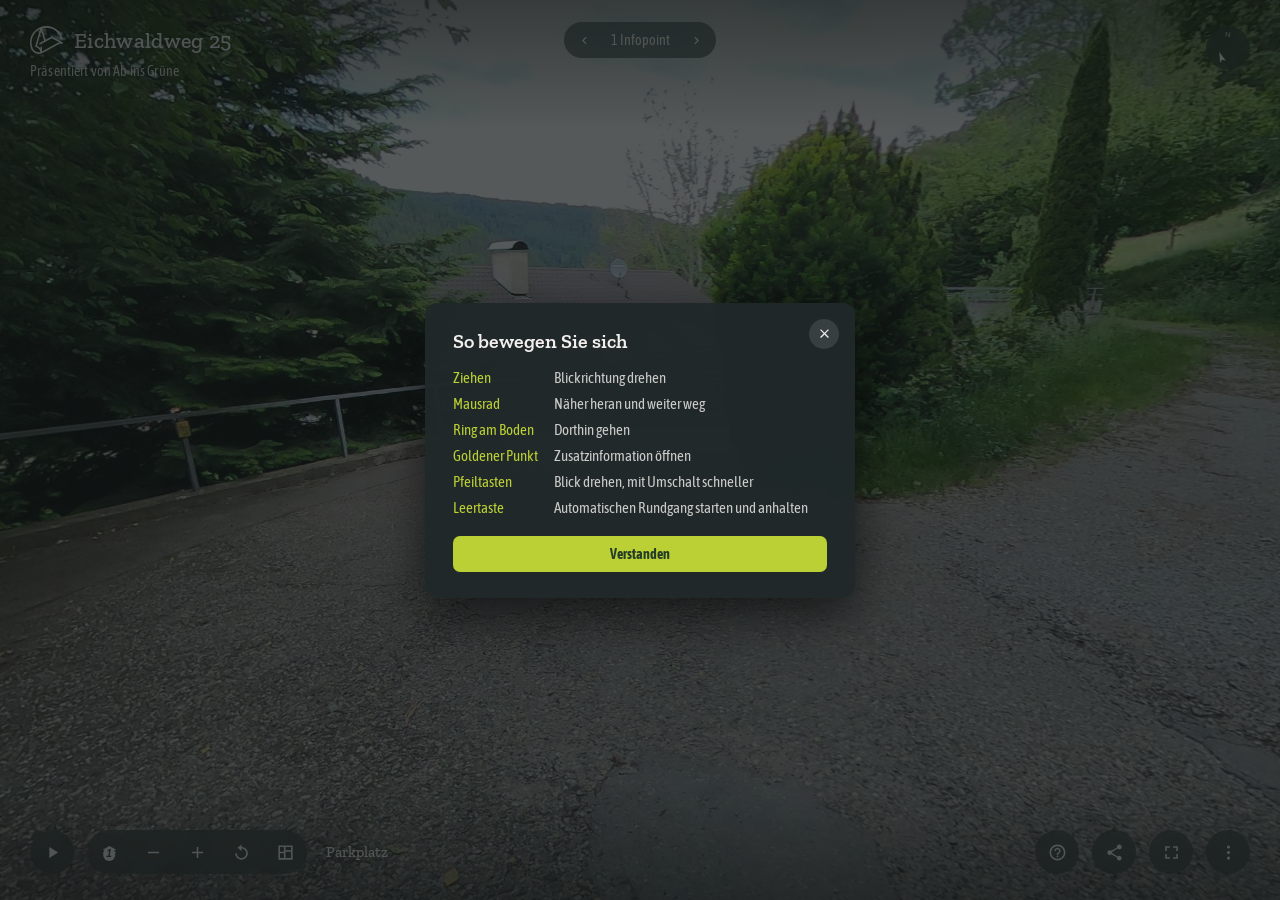
==== commit 41e3d43c: "Infopoint-Leiste: Beschriftung statt "0 von 1" Solange keine Karte offen ist, gibt es keinen nullten" ====
--- a/index.html
+++ b/index.html
@@ -1771,9 +1771,15 @@
             tagCard.style.top = y + 'px';
         }
 
+        // Beschriftung der Infopoint-Leiste. Solange keine Karte offen ist, gibt
+        // es keinen „nullten" Punkt — „0 von 1" las sich wie ein Defekt. Dann
+        // steht dort die reine Anzahl, sonst die Stelle in der Reihe.
         function updateTagCount() {
+            const n = tags.length;
             document.getElementById('tagCount').textContent =
-                tags.length ? ((openTag === null ? 0 : openTag + 1) + ' von ' + tags.length) : '—';
+                !n ? '—'
+                   : openTag === null ? n + (n === 1 ? ' Infopoint' : ' Infopoints')
+                                      : (openTag + 1) + ' von ' + n;
         }
 
         function showTag(index) {
--- a/fonts/fonts.css
+++ b/fonts/fonts.css
@@ -1,69 +1,69 @@
-﻿/* Schriften der Marke â€žAb ins GrÃ¼neâ€œ, lokal eingebunden.
-   Zilla Slab â€“ Ãœberschriften, Zitate, Signaturzeilen
-   Asap Condensed â€“ FlieÃŸtext, Bedienelemente, Tabellen
-   Quelle: Google Fonts, Lizenz SIL Open Font License 1.1
-   Untergruppen latin und latin-ext (deckt Ã¤Ã¶Ã¼ÃŸ ab). */
-
-@font-face { font-family: 'Asap Condensed'; font-style: normal; font-weight: 400;
-             font-display: swap; src: url('./asap-condensed-400-latin-ext.woff2') format('woff2');
-             unicode-range: U+0100-02BA, U+02BD-02C5, U+02C7-02CC, U+02CE-02D7, U+02DD-02FF, U+0304, U+0308, U+0329, U+1D00-1DBF, U+1E00-1E9F, U+1EF2-1EFF, U+2020, U+20A0-20AB, U+20AD-20C0, U+2113, U+2C60-2C7F, U+A720-A7FF; }
-
-@font-face { font-family: 'Asap Condensed'; font-style: normal; font-weight: 400;
-             font-display: swap; src: url('./asap-condensed-400-latin.woff2') format('woff2');
-             unicode-range: U+0000-00FF, U+0131, U+0152-0153, U+02BB-02BC, U+02C6, U+02DA, U+02DC, U+0304, U+0308, U+0329, U+2000-206F, U+20AC, U+2122, U+2191, U+2193, U+2212, U+2215, U+FEFF, U+FFFD; }
-
-@font-face { font-family: 'Asap Condensed'; font-style: normal; font-weight: 500;
-             font-display: swap; src: url('./asap-condensed-500-latin-ext.woff2') format('woff2');
-             unicode-range: U+0100-02BA, U+02BD-02C5, U+02C7-02CC, U+02CE-02D7, U+02DD-02FF, U+0304, U+0308, U+0329, U+1D00-1DBF, U+1E00-1E9F, U+1EF2-1EFF, U+2020, U+20A0-20AB, U+20AD-20C0, U+2113, U+2C60-2C7F, U+A720-A7FF; }
-
-@font-face { font-family: 'Asap Condensed'; font-style: normal; font-weight: 500;
-             font-display: swap; src: url('./asap-condensed-500-latin.woff2') format('woff2');
-             unicode-range: U+0000-00FF, U+0131, U+0152-0153, U+02BB-02BC, U+02C6, U+02DA, U+02DC, U+0304, U+0308, U+0329, U+2000-206F, U+20AC, U+2122, U+2191, U+2193, U+2212, U+2215, U+FEFF, U+FFFD; }
-
-@font-face { font-family: 'Asap Condensed'; font-style: normal; font-weight: 600;
-             font-display: swap; src: url('./asap-condensed-600-latin-ext.woff2') format('woff2');
-             unicode-range: U+0100-02BA, U+02BD-02C5, U+02C7-02CC, U+02CE-02D7, U+02DD-02FF, U+0304, U+0308, U+0329, U+1D00-1DBF, U+1E00-1E9F, U+1EF2-1EFF, U+2020, U+20A0-20AB, U+20AD-20C0, U+2113, U+2C60-2C7F, U+A720-A7FF; }
-
-@font-face { font-family: 'Asap Condensed'; font-style: normal; font-weight: 600;
-             font-display: swap; src: url('./asap-condensed-600-latin.woff2') format('woff2');
-             unicode-range: U+0000-00FF, U+0131, U+0152-0153, U+02BB-02BC, U+02C6, U+02DA, U+02DC, U+0304, U+0308, U+0329, U+2000-206F, U+20AC, U+2122, U+2191, U+2193, U+2212, U+2215, U+FEFF, U+FFFD; }
-
-@font-face { font-family: 'Asap Condensed'; font-style: normal; font-weight: 700;
-             font-display: swap; src: url('./asap-condensed-700-latin-ext.woff2') format('woff2');
-             unicode-range: U+0100-02BA, U+02BD-02C5, U+02C7-02CC, U+02CE-02D7, U+02DD-02FF, U+0304, U+0308, U+0329, U+1D00-1DBF, U+1E00-1E9F, U+1EF2-1EFF, U+2020, U+20A0-20AB, U+20AD-20C0, U+2113, U+2C60-2C7F, U+A720-A7FF; }
-
-@font-face { font-family: 'Asap Condensed'; font-style: normal; font-weight: 700;
-             font-display: swap; src: url('./asap-condensed-700-latin.woff2') format('woff2');
-             unicode-range: U+0000-00FF, U+0131, U+0152-0153, U+02BB-02BC, U+02C6, U+02DA, U+02DC, U+0304, U+0308, U+0329, U+2000-206F, U+20AC, U+2122, U+2191, U+2193, U+2212, U+2215, U+FEFF, U+FFFD; }
-
-@font-face { font-family: 'Zilla Slab'; font-style: normal; font-weight: 400;
-             font-display: swap; src: url('./zilla-slab-400-latin-ext.woff2') format('woff2');
-             unicode-range: U+0100-02BA, U+02BD-02C5, U+02C7-02CC, U+02CE-02D7, U+02DD-02FF, U+0304, U+0308, U+0329, U+1D00-1DBF, U+1E00-1E9F, U+1EF2-1EFF, U+2020, U+20A0-20AB, U+20AD-20C0, U+2113, U+2C60-2C7F, U+A720-A7FF; }
-
-@font-face { font-family: 'Zilla Slab'; font-style: normal; font-weight: 400;
-             font-display: swap; src: url('./zilla-slab-400-latin.woff2') format('woff2');
-             unicode-range: U+0000-00FF, U+0131, U+0152-0153, U+02BB-02BC, U+02C6, U+02DA, U+02DC, U+0304, U+0308, U+0329, U+2000-206F, U+20AC, U+2122, U+2191, U+2193, U+2212, U+2215, U+FEFF, U+FFFD; }
-
-@font-face { font-family: 'Zilla Slab'; font-style: normal; font-weight: 500;
-             font-display: swap; src: url('./zilla-slab-500-latin-ext.woff2') format('woff2');
-             unicode-range: U+0100-02BA, U+02BD-02C5, U+02C7-02CC, U+02CE-02D7, U+02DD-02FF, U+0304, U+0308, U+0329, U+1D00-1DBF, U+1E00-1E9F, U+1EF2-1EFF, U+2020, U+20A0-20AB, U+20AD-20C0, U+2113, U+2C60-2C7F, U+A720-A7FF; }
-
-@font-face { font-family: 'Zilla Slab'; font-style: normal; font-weight: 500;
-             font-display: swap; src: url('./zilla-slab-500-latin.woff2') format('woff2');
-             unicode-range: U+0000-00FF, U+0131, U+0152-0153, U+02BB-02BC, U+02C6, U+02DA, U+02DC, U+0304, U+0308, U+0329, U+2000-206F, U+20AC, U+2122, U+2191, U+2193, U+2212, U+2215, U+FEFF, U+FFFD; }
-
-@font-face { font-family: 'Zilla Slab'; font-style: normal; font-weight: 600;
-             font-display: swap; src: url('./zilla-slab-600-latin-ext.woff2') format('woff2');
-             unicode-range: U+0100-02BA, U+02BD-02C5, U+02C7-02CC, U+02CE-02D7, U+02DD-02FF, U+0304, U+0308, U+0329, U+1D00-1DBF, U+1E00-1E9F, U+1EF2-1EFF, U+2020, U+20A0-20AB, U+20AD-20C0, U+2113, U+2C60-2C7F, U+A720-A7FF; }
-
-@font-face { font-family: 'Zilla Slab'; font-style: normal; font-weight: 600;
-             font-display: swap; src: url('./zilla-slab-600-latin.woff2') format('woff2');
-             unicode-range: U+0000-00FF, U+0131, U+0152-0153, U+02BB-02BC, U+02C6, U+02DA, U+02DC, U+0304, U+0308, U+0329, U+2000-206F, U+20AC, U+2122, U+2191, U+2193, U+2212, U+2215, U+FEFF, U+FFFD; }
-
-@font-face { font-family: 'Zilla Slab'; font-style: normal; font-weight: 700;
-             font-display: swap; src: url('./zilla-slab-700-latin-ext.woff2') format('woff2');
-             unicode-range: U+0100-02BA, U+02BD-02C5, U+02C7-02CC, U+02CE-02D7, U+02DD-02FF, U+0304, U+0308, U+0329, U+1D00-1DBF, U+1E00-1E9F, U+1EF2-1EFF, U+2020, U+20A0-20AB, U+20AD-20C0, U+2113, U+2C60-2C7F, U+A720-A7FF; }
-
-@font-face { font-family: 'Zilla Slab'; font-style: normal; font-weight: 700;
-             font-display: swap; src: url('./zilla-slab-700-latin.woff2') format('woff2');
-             unicode-range: U+0000-00FF, U+0131, U+0152-0153, U+02BB-02BC, U+02C6, U+02DA, U+02DC, U+0304, U+0308, U+0329, U+2000-206F, U+20AC, U+2122, U+2191, U+2193, U+2212, U+2215, U+FEFF, U+FFFD; }
+﻿/* Schriften der Marke â€žAb ins GrÃ¼neâ€œ, lokal eingebunden.
+   Zilla Slab â€“ Ãœberschriften, Zitate, Signaturzeilen
+   Asap Condensed â€“ FlieÃŸtext, Bedienelemente, Tabellen
+   Quelle: Google Fonts, Lizenz SIL Open Font License 1.1
+   Untergruppen latin und latin-ext (deckt Ã¤Ã¶Ã¼ÃŸ ab). */
+
+@font-face { font-family: 'Asap Condensed'; font-style: normal; font-weight: 400;
+             font-display: swap; src: url('./asap-condensed-400-latin-ext.woff2') format('woff2');
+             unicode-range: U+0100-02BA, U+02BD-02C5, U+02C7-02CC, U+02CE-02D7, U+02DD-02FF, U+0304, U+0308, U+0329, U+1D00-1DBF, U+1E00-1E9F, U+1EF2-1EFF, U+2020, U+20A0-20AB, U+20AD-20C0, U+2113, U+2C60-2C7F, U+A720-A7FF; }
+
+@font-face { font-family: 'Asap Condensed'; font-style: normal; font-weight: 400;
+             font-display: swap; src: url('./asap-condensed-400-latin.woff2') format('woff2');
+             unicode-range: U+0000-00FF, U+0131, U+0152-0153, U+02BB-02BC, U+02C6, U+02DA, U+02DC, U+0304, U+0308, U+0329, U+2000-206F, U+20AC, U+2122, U+2191, U+2193, U+2212, U+2215, U+FEFF, U+FFFD; }
+
+@font-face { font-family: 'Asap Condensed'; font-style: normal; font-weight: 500;
+             font-display: swap; src: url('./asap-condensed-500-latin-ext.woff2') format('woff2');
+             unicode-range: U+0100-02BA, U+02BD-02C5, U+02C7-02CC, U+02CE-02D7, U+02DD-02FF, U+0304, U+0308, U+0329, U+1D00-1DBF, U+1E00-1E9F, U+1EF2-1EFF, U+2020, U+20A0-20AB, U+20AD-20C0, U+2113, U+2C60-2C7F, U+A720-A7FF; }
+
+@font-face { font-family: 'Asap Condensed'; font-style: normal; font-weight: 500;
+             font-display: swap; src: url('./asap-condensed-500-latin.woff2') format('woff2');
+             unicode-range: U+0000-00FF, U+0131, U+0152-0153, U+02BB-02BC, U+02C6, U+02DA, U+02DC, U+0304, U+0308, U+0329, U+2000-206F, U+20AC, U+2122, U+2191, U+2193, U+2212, U+2215, U+FEFF, U+FFFD; }
+
+@font-face { font-family: 'Asap Condensed'; font-style: normal; font-weight: 600;
+             font-display: swap; src: url('./asap-condensed-600-latin-ext.woff2') format('woff2');
+             unicode-range: U+0100-02BA, U+02BD-02C5, U+02C7-02CC, U+02CE-02D7, U+02DD-02FF, U+0304, U+0308, U+0329, U+1D00-1DBF, U+1E00-1E9F, U+1EF2-1EFF, U+2020, U+20A0-20AB, U+20AD-20C0, U+2113, U+2C60-2C7F, U+A720-A7FF; }
+
+@font-face { font-family: 'Asap Condensed'; font-style: normal; font-weight: 600;
+             font-display: swap; src: url('./asap-condensed-600-latin.woff2') format('woff2');
+             unicode-range: U+0000-00FF, U+0131, U+0152-0153, U+02BB-02BC, U+02C6, U+02DA, U+02DC, U+0304, U+0308, U+0329, U+2000-206F, U+20AC, U+2122, U+2191, U+2193, U+2212, U+2215, U+FEFF, U+FFFD; }
+
+@font-face { font-family: 'Asap Condensed'; font-style: normal; font-weight: 700;
+             font-display: swap; src: url('./asap-condensed-700-latin-ext.woff2') format('woff2');
+             unicode-range: U+0100-02BA, U+02BD-02C5, U+02C7-02CC, U+02CE-02D7, U+02DD-02FF, U+0304, U+0308, U+0329, U+1D00-1DBF, U+1E00-1E9F, U+1EF2-1EFF, U+2020, U+20A0-20AB, U+20AD-20C0, U+2113, U+2C60-2C7F, U+A720-A7FF; }
+
+@font-face { font-family: 'Asap Condensed'; font-style: normal; font-weight: 700;
+             font-display: swap; src: url('./asap-condensed-700-latin.woff2') format('woff2');
+             unicode-range: U+0000-00FF, U+0131, U+0152-0153, U+02BB-02BC, U+02C6, U+02DA, U+02DC, U+0304, U+0308, U+0329, U+2000-206F, U+20AC, U+2122, U+2191, U+2193, U+2212, U+2215, U+FEFF, U+FFFD; }
+
+@font-face { font-family: 'Zilla Slab'; font-style: normal; font-weight: 400;
+             font-display: swap; src: url('./zilla-slab-400-latin-ext.woff2') format('woff2');
+             unicode-range: U+0100-02BA, U+02BD-02C5, U+02C7-02CC, U+02CE-02D7, U+02DD-02FF, U+0304, U+0308, U+0329, U+1D00-1DBF, U+1E00-1E9F, U+1EF2-1EFF, U+2020, U+20A0-20AB, U+20AD-20C0, U+2113, U+2C60-2C7F, U+A720-A7FF; }
+
+@font-face { font-family: 'Zilla Slab'; font-style: normal; font-weight: 400;
+             font-display: swap; src: url('./zilla-slab-400-latin.woff2') format('woff2');
+             unicode-range: U+0000-00FF, U+0131, U+0152-0153, U+02BB-02BC, U+02C6, U+02DA, U+02DC, U+0304, U+0308, U+0329, U+2000-206F, U+20AC, U+2122, U+2191, U+2193, U+2212, U+2215, U+FEFF, U+FFFD; }
+
+@font-face { font-family: 'Zilla Slab'; font-style: normal; font-weight: 500;
+             font-display: swap; src: url('./zilla-slab-500-latin-ext.woff2') format('woff2');
+             unicode-range: U+0100-02BA, U+02BD-02C5, U+02C7-02CC, U+02CE-02D7, U+02DD-02FF, U+0304, U+0308, U+0329, U+1D00-1DBF, U+1E00-1E9F, U+1EF2-1EFF, U+2020, U+20A0-20AB, U+20AD-20C0, U+2113, U+2C60-2C7F, U+A720-A7FF; }
+
+@font-face { font-family: 'Zilla Slab'; font-style: normal; font-weight: 500;
+             font-display: swap; src: url('./zilla-slab-500-latin.woff2') format('woff2');
+             unicode-range: U+0000-00FF, U+0131, U+0152-0153, U+02BB-02BC, U+02C6, U+02DA, U+02DC, U+0304, U+0308, U+0329, U+2000-206F, U+20AC, U+2122, U+2191, U+2193, U+2212, U+2215, U+FEFF, U+FFFD; }
+
+@font-face { font-family: 'Zilla Slab'; font-style: normal; font-weight: 600;
+             font-display: swap; src: url('./zilla-slab-600-latin-ext.woff2') format('woff2');
+             unicode-range: U+0100-02BA, U+02BD-02C5, U+02C7-02CC, U+02CE-02D7, U+02DD-02FF, U+0304, U+0308, U+0329, U+1D00-1DBF, U+1E00-1E9F, U+1EF2-1EFF, U+2020, U+20A0-20AB, U+20AD-20C0, U+2113, U+2C60-2C7F, U+A720-A7FF; }
+
+@font-face { font-family: 'Zilla Slab'; font-style: normal; font-weight: 600;
+             font-display: swap; src: url('./zilla-slab-600-latin.woff2') format('woff2');
+             unicode-range: U+0000-00FF, U+0131, U+0152-0153, U+02BB-02BC, U+02C6, U+02DA, U+02DC, U+0304, U+0308, U+0329, U+2000-206F, U+20AC, U+2122, U+2191, U+2193, U+2212, U+2215, U+FEFF, U+FFFD; }
+
+@font-face { font-family: 'Zilla Slab'; font-style: normal; font-weight: 700;
+             font-display: swap; src: url('./zilla-slab-700-latin-ext.woff2') format('woff2');
+             unicode-range: U+0100-02BA, U+02BD-02C5, U+02C7-02CC, U+02CE-02D7, U+02DD-02FF, U+0304, U+0308, U+0329, U+1D00-1DBF, U+1E00-1E9F, U+1EF2-1EFF, U+2020, U+20A0-20AB, U+20AD-20C0, U+2113, U+2C60-2C7F, U+A720-A7FF; }
+
+@font-face { font-family: 'Zilla Slab'; font-style: normal; font-weight: 700;
+             font-display: swap; src: url('./zilla-slab-700-latin.woff2') format('woff2');
+             unicode-range: U+0000-00FF, U+0131, U+0152-0153, U+02BB-02BC, U+02C6, U+02DA, U+02DC, U+0304, U+0308, U+0329, U+2000-206F, U+20AC, U+2122, U+2191, U+2193, U+2212, U+2215, U+FEFF, U+FFFD; }
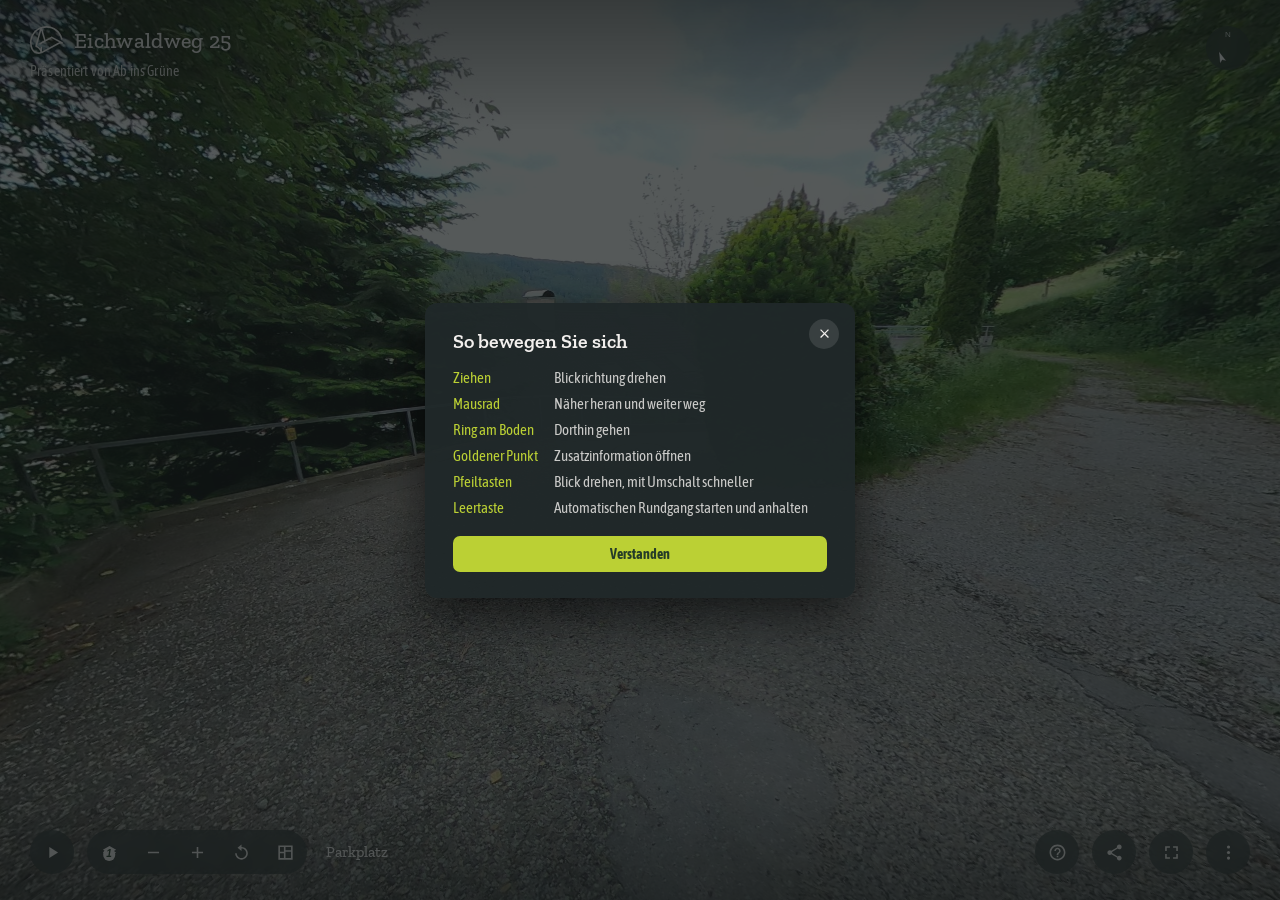
==== commit 47816500: "Startzoom, Handyleiste und Infopoints als Reiter im Menue Drei Punkte von Franziska.  1. STARTZOOM. " ====
--- a/index.html
+++ b/index.html
@@ -38,7 +38,11 @@
         .scrim.top { top: 0; height: 132px; background: linear-gradient(rgba(0,0,0,0.42), rgba(0,0,0,0)); }
         .scrim.bottom { bottom: 0; height: 118px; background: linear-gradient(rgba(0,0,0,0), rgba(0,0,0,0.42)); }
         /* Der Zeiger wird als Waldsignet gesetzt, siehe setLogoCursor() */
-        canvas { display: block; }
+        /* touch-action: none übergibt uns die Fingergesten. Ohne das scrollt und
+           zoomt der Browser auf dem Handy die Seite selbst, und die eigenen
+           touchmove-Ereignisse kommen gar nicht erst an. Ein getipptes `click`
+           wird trotzdem noch erzeugt — die Ports funktionieren also weiter. */
+        canvas { display: block; touch-action: none; }
 
         /* ===== KOPFZEILE oben links: Logo + Objekt ===== */
         .brand { position: absolute; top: 26px; left: 30px; z-index: 30; pointer-events: none;
@@ -230,6 +234,26 @@
         .panel .blicke button { padding-left: 30px; font-size: 14px; }
         /* Der Punkt markiert einen Blickwinkel, nicht einen eigenen Raum */
         .panel .blicke button::before { content: '·'; color: var(--gold2); margin-right: 8px; }
+
+        /* Reiter im Menü. `.tabs` gibt es schon im Werkzeug; hier muss nur
+           zurückgenommen werden, was `.panel button` allen Knöpfen aufdrückt
+           (blockweise, volle Breite, linksbündig) — sonst stehen die Reiter
+           untereinander statt nebeneinander. */
+        .panel .paneltabs { margin: 2px 2px 8px; }
+        .panel .paneltabs button { display: flex; align-items: center; justify-content: center; gap: 6px;
+                                   width: auto; text-align: center; }
+        .panel .paneltabs button:hover { background: rgba(187,208,52,0.18); }
+        .panel .paneltabs button.sel { background: var(--wald2); font-weight: 600; color: var(--dust); }
+        .panel .paneltabs button.sel:hover { background: var(--wald2); }
+        /* Anzahl der Infopoints am Reiter. Leer bei null, damit keine „0" steht. */
+        .panel .paneltabs .anz:not(:empty) { font-size: 11.5px; font-style: normal; padding: 1px 6px;
+                                             border-radius: 9px; background: rgba(242,239,237,0.16);
+                                             font-variant-numeric: tabular-nums; }
+
+        .panel #tagList { max-height: 44vh; overflow-y: auto; }
+        /* Der goldene Punkt greift die Farbe des Infopoints im Bild auf */
+        .panel #tagList button::before { content: '●'; color: var(--gold3); font-size: 9px;
+                                         margin-right: 9px; vertical-align: 1px; }
 
         /* ===== WERKZEUG: Ports und Infopoints setzen ===== */
         .tool { position: absolute; top: 88px; right: 30px; z-index: 40; width: 274px; border-radius: 12px;
@@ -378,23 +402,10 @@
         .tagcard .taglink.show { display: inline-block; }
         .tagcard .taglink:hover { background: var(--gold3); }
 
-        /* Zählung oben mittig, wie „2 of 53" in der Referenz */
-        .tagnav { position: absolute; top: 22px; left: 50%; transform: translateX(-50%); z-index: 30;
-                  display: none; align-items: center; gap: 6px; padding: 4px 6px; border-radius: 20px;
-                  background: rgba(32,40,41,0.58); backdrop-filter: blur(6px); }
-        .tagnav.show { display: flex; }
-        .tagnav span { color: var(--dust); font-size: 14px; min-width: 72px; text-align: center;
-                       font-variant-numeric: tabular-nums; }
-        .tagnav button { width: 28px; height: 28px; border: none; border-radius: 50%; background: none;
-                         cursor: pointer; display: flex; align-items: center; justify-content: center; }
-        .tagnav button:hover { background: rgba(187,208,52,0.22); }
-        .tagnav svg { width: 15px; height: 15px; fill: var(--dust); }
-
-        /* Bei schmalem Fenster rutscht die Zählung unter die Kopfzeile,
-           damit sie den Objektnamen nicht überdeckt */
-        @media (max-width: 800px) {
-            .tagnav { top: 74px; }
-        }
+        /* Die Infopoints hatten hier eine eigene Leiste oben in der Mitte
+           (`.tagnav`). Entfernt am 08.09.2026: für eine Nebensache zu
+           aufdringlich, und auf dem Handy stand sie mitten im Bild. Sie sind
+           jetzt ein Reiter im Menü, siehe `.paneltabs`. */
 
         /* Bei schmalem Fenster würden linke und rechte Leiste überlappen.
            Der Stationsname tritt dann zurück – er steht auch im Menü. */
@@ -411,6 +422,41 @@
             .variants.show { position: absolute; bottom: 76px; left: 0; }
             .areas { left: 20px; bottom: 132px; }
             .plan { left: 20px; bottom: 132px; }
+        }
+
+        /* Auf dem Handy überlappten die beiden Leisten trotzdem — die Knöpfe
+           standen übereinander und waren am Rand abgeschnitten. Nachgerechnet
+           bei 44 px Knopf und 13 px Abstand:
+             links   44 + 13 + 5×44 = 277 px
+             rechts  4×44 + 3×13    = 215 px   (im Gastblick, ohne Zielkreuz)
+             mit 2×20 px Rand       = 532 px Bedarf
+           Ein Telefon hat hochkant 360 bis 412 px. Also kleinere Knöpfe,
+           engere Abstände, schmalerer Rand — und die Zoomknöpfe fallen bei
+           Fingerbedienung weg, siehe unten.
+             links   38 +  6 + 3×38 = 158 px
+             rechts  4×38 + 3×6     = 170 px
+             mit 2×10 px Rand       = 348 px, bleibt bei 360 px noch Luft */
+        @media (max-width: 560px) {
+            .btn { width: 38px; height: 38px; }
+            .btn svg { width: 17px; height: 17px; }
+            .bar, .bar-right { gap: 6px; bottom: 14px; }
+            .bar { left: 10px; }
+            .bar-right { right: 10px; }
+            .brand { top: 14px; left: 14px; }
+            .brand-name { font-size: 20px; }
+            .compass { top: 14px; right: 14px; }
+            .variants.show { bottom: 64px; }
+            .areas { left: 10px; bottom: 116px; }
+            .plan { left: 10px; bottom: 116px; }
+            .panel { right: 10px; bottom: 64px; left: 10px; min-width: 0; }
+        }
+
+        /* Bei Fingerbedienung erledigen zwei Finger das Zoomen. Die beiden
+           Knöpfe kosten 88 px, die auf einem Telefon gebraucht werden. Geprüft
+           wird die Bedienart, nicht die Breite: ein schmal gezogenes Fenster am
+           Rechner hat kein Zoomen mit zwei Fingern und behält die Knöpfe. */
+        @media (hover: none) and (pointer: coarse) {
+            #zoomInBtn, #zoomOutBtn { display: none; }
         }
 
         /* ===== LADEANZEIGE ===== */
@@ -459,16 +505,6 @@
                  rel="noopener noreferrer", damit die geöffnete Seite keinen
                  Zugriff auf das Fenster der Tour bekommt. -->
             <a class="taglink" id="tagLink" target="_blank" rel="noopener noreferrer"></a>
-        </div>
-
-        <div class="tagnav" id="tagNav">
-            <button id="tagPrev" title="Vorheriger Infopoint">
-                <svg viewBox="0 0 24 24"><path d="M15.4 7.4 14 6l-6 6 6 6 1.4-1.4-4.6-4.6z"/></svg>
-            </button>
-            <span id="tagCount">—</span>
-            <button id="tagNext" title="Nächster Infopoint">
-                <svg viewBox="0 0 24 24"><path d="M8.6 7.4 10 6l6 6-6 6-1.4-1.4 4.6-4.6z"/></svg>
-            </button>
         </div>
 
         <!-- Kopfzeile -->
@@ -550,13 +586,23 @@
             </button>
         </div>
 
-        <!-- Seitenmenü -->
+        <!-- Seitenmenü. Zwei Reiter: die Stationen und die Infopoints. Die
+             Infopoints hatten vorher eine eigene Leiste oben in der Mitte —
+             die war zu aufdringlich für eine Nebensache und stand auf dem
+             Handy mitten im Bild. -->
         <div class="panel" id="panel">
-            <h4>Suche</h4>
-            <input type="text" class="search" id="searchInput" placeholder="Station suchen …">
-            <h4>Stationen</h4>
-            <div id="stationList"></div>
-            <div id="summary"></div>
+            <div class="tabs paneltabs">
+                <button id="tabStationenBtn" class="sel">Stationen</button>
+                <button id="tabPunkteBtn">Infopoints<i class="anz" id="tabPunkteAnz"></i></button>
+            </div>
+            <div id="tabStationen">
+                <input type="text" class="search" id="searchInput" placeholder="Station suchen …">
+                <div id="stationList"></div>
+                <div id="summary"></div>
+            </div>
+            <div id="tabPunkte" hidden>
+                <div id="tagList"></div>
+            </div>
         </div>
 
         <!-- Bedienhilfe -->
@@ -566,7 +612,10 @@
                     <svg viewBox="0 0 24 24"><path d="M19 6.4 17.6 5 12 10.6 6.4 5 5 6.4 10.6 12 5 17.6 6.4 19 12 13.4 17.6 19 19 17.6 13.4 12z"/></svg>
                 </button>
                 <h3>So bewegen Sie sich</h3>
-                <dl>
+                <!-- Inhalt kommt aus hilfeZeilen() — auf dem Handy stehen hier
+                     andere Zeilen, weil es kein Mausrad und keine Tasten gibt.
+                     Die Mausfassung steht als Rückfallebene im Markup. -->
+                <dl id="helpList">
                     <dt>Ziehen</dt><dd>Blickrichtung drehen</dd>
                     <dt>Mausrad</dt><dd>Näher heran und weiter weg</dd>
                     <dt>Ring am Boden</dt><dd>Dorthin gehen</dd>
@@ -1000,6 +1049,19 @@
         // In der veröffentlichten Fassung fest abgeschaltet (veroeffentlichen.js).
         const WERKZEUG = false;
 
+        // Wird das Gerät mit dem Finger bedient? Geprüft wird die Bedienart,
+        // nicht die Bildschirmbreite: ein schmal gezogenes Fenster am Rechner
+        // hat weiter eine Maus. `hover: none` und `pointer: coarse` zusammen
+        // treffen Telefone und Tablets, aber nicht Notebooks mit
+        // Berührungsbildschirm, wo beides zur Verfügung steht.
+        function fingerBedienung() {
+            try {
+                return window.matchMedia('(hover: none) and (pointer: coarse)').matches;
+            } catch (err) {
+                return false;      // sehr alter Browser: wie am Rechner behandeln
+            }
+        }
+
         // =====================================================================
         //  GRUNDRISS
         //  Maße aus der Wohnflächenberechnung von 1984 (Wohnung 2, UG), die
@@ -1134,9 +1196,42 @@
         function ringScale(dist) {
             return dist > RING_REF ? dist / RING_REF : 1;
         }
+        // Bezugsgröße für die Ziehgeschwindigkeit. Bewusst eine Konstante:
+        // wie schnell sich das Bild unter dem Finger dreht, soll nicht von der
+        // Fensterform abhängen.
         const BASE_FOV  = 75;
         const FOV_MIN   = 32;
         const FOV_MAX   = 100;
+
+        // three.js meint mit `fov` den SENKRECHTEN Öffnungswinkel. Wie breit
+        // das Blickfeld ist, hängt damit an der Fensterform:
+        //
+        //   waagerecht = 2 · atan( tan(senkrecht/2) · Breite/Höhe )
+        //
+        // Bei festen 75° senkrecht heißt das 107° Breite auf 1920×1080, aber nur
+        // **46°** auf einem hochkant gehaltenen Handy — dort sah die Tour aus,
+        // als wäre sie hineingezoomt. Deshalb wird nicht der senkrechte Winkel
+        // festgehalten, sondern der waagerechte, und der senkrechte daraus
+        // gerechnet.
+        //
+        // 110° ist so gewählt, dass am Rechner praktisch alles bleibt wie es war
+        // (1920×1080 ergibt 77° senkrecht statt 75). Hochkant reicht kein
+        // senkrechter Winkel aus, um 110° Breite zu erreichen — dort greift die
+        // Obergrenze von 100°, und es bleiben etwa 67° Breite. Beides zugleich
+        // geht bei einem hochkanten Fenster nicht; so machen es auch Street
+        // View und Matterport.
+        const ZIEL_HFOV = 110;
+
+        function startFov() {
+            const a = Math.max(0.2, viewW / Math.max(1, viewH));
+            const senkrecht = 2 * Math.atan(Math.tan(ZIEL_HFOV / 2 * Math.PI / 180) / a) * 180 / Math.PI;
+            return Math.max(FOV_MIN, Math.min(FOV_MAX, senkrecht));
+        }
+
+        // Sobald der Besucher selbst zoomt, wird der Winkel nicht mehr an die
+        // Fensterform angepasst — sonst würde ein Drehen des Handys seine
+        // Einstellung überschreiben.
+        let zoomBeruehrt = false;
         const LEGACY_ASPECT = 1536 / 774;   // Fenstermaß, als die alten x/y-Ports gemessen wurden
         const DEG = Math.PI / 180;
 
@@ -1159,6 +1254,11 @@
             viewW = viewer.clientWidth;
             viewH = viewer.clientHeight;
             camera.aspect = viewW / viewH;
+            // Blickfeld an die neue Fensterform anpassen — auch beim ersten
+            // Aufruf, der die Starteinstellung setzt. Hat der Besucher selbst
+            // gezoomt, bleibt seine Wahl stehen; sonst würde ein Drehen des
+            // Handys sie überschreiben.
+            if (!zoomBeruehrt) camera.fov = startFov();
             camera.updateProjectionMatrix();
             renderer.setSize(viewW, viewH);
         }
@@ -1688,7 +1788,6 @@
         // =====================================================================
         const tagLayer = document.getElementById('tagLayer');
         const tagCard = document.getElementById('tagCard');
-        const tagNav = document.getElementById('tagNav');
         let tagEls = [];         // { el, dir, index }
         let openTag = null;      // Index in tags
 
@@ -1734,8 +1833,7 @@
                 tagEls.push({ el: el, dir: dirFromYawPitch(ort.yaw, ort.pitch), index: index });
               });
             });
-            tagNav.classList.toggle('show', tags.length > 0);
-            updateTagCount();
+            renderPunkteReiter();
             // Nach jedem Neuaufbau die Hervorhebung des bearbeiteten Punktes
             // wiederherstellen — die alten Elemente sind weg.
             if (typeof markTagSelection === 'function') markTagSelection();
@@ -1771,15 +1869,45 @@
             tagCard.style.top = y + 'px';
         }
 
-        // Beschriftung der Infopoint-Leiste. Solange keine Karte offen ist, gibt
-        // es keinen „nullten" Punkt — „0 von 1" las sich wie ein Defekt. Dann
-        // steht dort die reine Anzahl, sonst die Stelle in der Reihe.
-        function updateTagCount() {
-            const n = tags.length;
-            document.getElementById('tagCount').textContent =
-                !n ? '—'
-                   : openTag === null ? n + (n === 1 ? ' Infopoint' : ' Infopoints')
-                                      : (openTag + 1) + ' von ' + n;
+        // Infopoints als Liste im Menü, zweiter Reiter neben den Stationen.
+        // Vorher hing dafür eine Leiste oben mitten im Bild — für eine
+        // Nebensache zu aufdringlich, und am Handy stand sie im Weg.
+        //
+        // Die Liste nennt zu jedem Punkt die Station, an der er hängt. Bei
+        // mehreren Platzierungen alle, denn dann ist dieselbe Sache von
+        // verschiedenen Standpunkten zu sehen.
+        // Name bewusst nicht `renderTagList` — so heißt schon die Liste im
+        // Werkzeug (Zeile ~3120). Zwei Funktionsdeklarationen mit gleichem
+        // Namen im selben Skript sind kein Fehler: die spätere überschreibt die
+        // frühere stillschweigend. Beim ersten Versuch liefen dadurch alle
+        // Aufrufe in die Werkzeugliste, der Reiter blieb leer, und es gab
+        // keinerlei Fehlermeldung.
+        function renderPunkteReiter() {
+            const anz = document.getElementById('tabPunkteAnz');
+            if (anz) anz.textContent = tags.length ? String(tags.length) : '';
+
+            const box = document.getElementById('tagList');
+            if (!box) return;
+            box.innerHTML = '';
+            if (!tags.length) {
+                const p = document.createElement('div');
+                p.className = 'none';
+                p.textContent = 'Noch keine Infopoints.';
+                box.appendChild(p);
+                return;
+            }
+            tags.forEach((tag, i) => {
+                const b = document.createElement('button');
+                b.appendChild(document.createTextNode(tagLabel(tag)));
+                const s = document.createElement('small');
+                const wo = tagPlacements(tag)
+                    .map(o => { const n = nodes.find(x => x.id === o.nodeId); return n ? n.name : o.nodeId; });
+                s.textContent = [...new Set(wo)].join(' · ');
+                b.appendChild(s);
+                if (i === openTag) b.className = 'current';
+                b.addEventListener('click', () => { panel.classList.remove('open'); gehZuTag(i); });
+                box.appendChild(b);
+            });
         }
 
         function showTag(index) {
@@ -1807,7 +1935,7 @@
             }
 
             tagCard.classList.add('open');
-            updateTagCount();
+            renderPunkteReiter();        // markiert den offenen Punkt in der Liste
             placeCard();
         }
 
@@ -1815,7 +1943,7 @@
             openTag = null;
             tagCard.classList.remove('open');
             tagEls.forEach(t => t.el.classList.remove('active'));
-            updateTagCount();
+            renderPunkteReiter();
         }
 
         // Blick weich auf eine Richtung schwenken
@@ -1829,26 +1957,26 @@
             });
         }
 
-        async function stepTag(delta) {
-            if (!tags.length) return;
-            const from = openTag === null ? -1 : openTag;
-            const next = (from + delta + tags.length) % tags.length;
-            const tag = tags[next];
+        // Zu einem Infopoint gehen und ihn öffnen — aus der Liste im Menü.
+        // Hieß vorher stepTag(delta) und war nur über die Pfeile der alten
+        // Leiste erreichbar; die Liste nennt den Punkt direkt.
+        async function gehZuTag(index) {
+            const tag = tags[index];
+            if (!tag) return;
             // Bei mehreren Platzierungen die des aktuellen Standpunkts nehmen –
             // dann bleibt man stehen, statt für denselben Punkt umzuziehen.
             const orte = tagPlacements(tag);
             const ort = orte.find(o => o.nodeId === currentNodeId) || orte[0];
             closeTag();
+            stopAutoplay();
             if (ort.nodeId !== currentNodeId) {
                 await goToNode(ort.nodeId);
             }
             await turnTo(ort.yaw, ort.pitch);
-            showTag(next);
+            showTag(index);
         }
 
         document.getElementById('tagClose').addEventListener('click', closeTag);
-        document.getElementById('tagPrev').addEventListener('click', () => stepTag(-1));
-        document.getElementById('tagNext').addEventListener('click', () => stepTag(1));
 
         // =====================================================================
         //  TEXTUREN mit kleinem Zwischenspeicher
@@ -2248,8 +2376,91 @@
         canvas.addEventListener('wheel', e => {
             e.preventDefault();
             camera.fov = Math.max(FOV_MIN, Math.min(FOV_MAX, camera.fov + e.deltaY * 0.045));
+            zoomBeruehrt = true;
             camera.updateProjectionMatrix();
         }, { passive: false });
+
+        // =====================================================================
+        //  FINGER
+        //  Auf dem Handy gab es kein Umschauen: die Tour hörte nur auf
+        //  mousedown/mousemove/mouseup, und die erzeugt ein Touchgerät nicht.
+        //  Die Ports gingen trotzdem, weil der Browser beim Tippen ein `click`
+        //  nachliefert — deshalb fiel es lange nicht auf.
+        //
+        //  Bewusst ein eigener Block statt einer Umstellung auf Pointer Events:
+        //  der Mausteil ist durchgetestet (Ziehrichtung, rechte Taste ohne
+        //  Wirkung, Zielkreuz, Hover-Hinweise, Werkzeugmodus). Fingergesten
+        //  haben andere Regeln — kein Hover, kein Zielkreuz, und Zoomen läuft
+        //  über zwei Finger statt über das Mausrad.
+        //
+        //  Ein Finger dreht, zwei Finger zoomen. Das Tippen selbst wird nicht
+        //  angefasst: es kommt weiter als `click` an, und `didDrag` verhindert
+        //  dort wie bei der Maus, dass ein Wischen als Klick zählt.
+        // =====================================================================
+        let pinchAb = 0;        // Fingerabstand beim Aufsetzen
+        let pinchFov = 0;       // Blickwinkel beim Aufsetzen
+
+        const fingerAbstand = t =>
+            Math.hypot(t[0].clientX - t[1].clientX, t[0].clientY - t[1].clientY);
+
+        function fingerZiehenAn(t) {
+            dragging = true;
+            lastX = t.clientX; lastY = t.clientY;
+        }
+
+        canvas.addEventListener('touchstart', e => {
+            reticle.visible = false;     // gehört zur Maus
+            hidePortHint();
+            if (e.touches.length === 1) {
+                didDrag = false;
+                fingerZiehenAn(e.touches[0]);
+            } else if (e.touches.length === 2) {
+                // Zwei Finger: nicht drehen, sondern zoomen. `didDrag` bleibt
+                // gesetzt, damit das Absetzen nicht als Tippen durchgeht.
+                dragging = false;
+                didDrag = true;
+                pinchAb = fingerAbstand(e.touches);
+                pinchFov = camera.fov;
+            }
+        }, { passive: true });
+
+        canvas.addEventListener('touchmove', e => {
+            if (e.touches.length === 1 && dragging) {
+                const t = e.touches[0];
+                const dx = t.clientX - lastX, dy = t.clientY - lastY;
+                // Etwas träger als bei der Maus: ein Finger ist ungenauer, und
+                // 2 px lösten schon beim Aufsetzen aus.
+                if (Math.abs(dx) > 4 || Math.abs(dy) > 4) didDrag = true;
+                // Gleiche Regel wie bei der Maus: das Bild folgt der Hand.
+                const speed = 0.12 * (camera.fov / BASE_FOV);
+                yaw   += dx * speed;
+                pitch += dy * speed;
+                pitch = Math.max(-85, Math.min(85, pitch));
+                lastX = t.clientX; lastY = t.clientY;
+            } else if (e.touches.length === 2 && pinchAb) {
+                // Finger auseinander = näher heran = kleinerer Blickwinkel.
+                const jetzt = fingerAbstand(e.touches);
+                if (jetzt > 0) {
+                    camera.fov = Math.max(FOV_MIN, Math.min(FOV_MAX, pinchFov * pinchAb / jetzt));
+                    zoomBeruehrt = true;
+                    camera.updateProjectionMatrix();
+                }
+            }
+        }, { passive: true });
+
+        function fingerAb(e) {
+            if (e.touches.length === 0) {
+                dragging = false;
+                pinchAb = 0;
+            } else if (e.touches.length === 1) {
+                // Vom Zoomen zurück auf einen Finger: neu ansetzen, sonst
+                // springt das Bild um den Abstand der beiden Finger.
+                pinchAb = 0;
+                fingerZiehenAn(e.touches[0]);
+            }
+        }
+        canvas.addEventListener('touchend', fingerAb, { passive: true });
+        canvas.addEventListener('touchcancel', fingerAb, { passive: true });
 
         // =====================================================================
         //  OBERFLÄCHE
@@ -2368,10 +2579,35 @@
 
         document.getElementById('searchInput').addEventListener('input', renderStationList);
 
+        // ===== REITER IM MENÜ: Stationen / Infopoints =====
+        let menuReiter = 'stationen';
+
+        function reiterZeigen(welcher) {
+            menuReiter = welcher;
+            const stationen = welcher === 'stationen';
+            document.getElementById('tabStationen').hidden = !stationen;
+            document.getElementById('tabPunkte').hidden = stationen;
+            document.getElementById('tabStationenBtn').classList.toggle('sel', stationen);
+            document.getElementById('tabPunkteBtn').classList.toggle('sel', !stationen);
+            if (stationen) renderStationList(); else renderPunkteReiter();
+        }
+
+        document.getElementById('tabStationenBtn').addEventListener('click', () => {
+            reiterZeigen('stationen');
+            document.getElementById('searchInput').focus();
+        });
+        document.getElementById('tabPunkteBtn').addEventListener('click', () => reiterZeigen('punkte'));
+
         document.getElementById('menuBtn').addEventListener('click', () => {
             const auf = panel.classList.toggle('open');
             areaBox.classList.remove('open');
-            if (auf) { renderSummary(); renderStationList(); document.getElementById('searchInput').focus(); }
+            if (!auf) return;
+            renderSummary();
+            reiterZeigen(menuReiter);
+            // Das Tastenfeld soll auf dem Handy nicht von selbst aufspringen —
+            // es verdeckt dort das halbe Menü.
+            if (menuReiter === 'stationen' && !fingerBedienung())
+                document.getElementById('searchInput').focus();
         });
 
         // ===== BEREICHSWAHL =====
@@ -2619,7 +2855,10 @@
             stopAutoplay();
             yaw = z.yaw;
             pitch = z.pitch;
+            // Ein geteilter Link nennt den Blickwinkel ausdrücklich — der gilt
+            // dann und wird nicht von der Fensteranpassung überschrieben.
             camera.fov = Math.max(FOV_MIN, Math.min(FOV_MAX, z.fov));
+            zoomBeruehrt = true;
             camera.updateProjectionMatrix();
             if (z.id !== currentNodeId) goToNode(z.id, { variant: z.variant, exakt: true });
             else if (z.variant !== currentVariant) switchVariant(z.variant);
@@ -2647,6 +2886,18 @@
         // ===== BEDIENHILFE =====
         const help = document.getElementById('help');
         const HELP_KEY = 'aig-tour-hilfe-gesehen';
+
+        // Auf einem Gerät ohne Maus standen hier „Mausrad", „Pfeiltasten" und
+        // „Leertaste" — Anweisungen zu Geräten, die es dort nicht gibt.
+        (function hilfeZeilen() {
+            if (!fingerBedienung()) return;
+            document.getElementById('helpList').innerHTML =
+                '<dt>Wischen</dt><dd>Blickrichtung drehen</dd>' +
+                '<dt>Zwei Finger</dt><dd>Näher heran und weiter weg</dd>' +
+                '<dt>Ring am Boden</dt><dd>Antippen, um dorthin zu gehen</dd>' +
+                '<dt>Goldener Punkt</dt><dd>Zusatzinformation öffnen</dd>' +
+                '<dt>▶ unten links</dt><dd>Automatischen Rundgang starten und anhalten</dd>';
+        })();
 
         function openHelp() { help.classList.add('open'); }
         function closeHelp() {
@@ -3405,15 +3656,20 @@
 
         document.getElementById('zoomInBtn').addEventListener('click', () => {
             camera.fov = Math.max(FOV_MIN, camera.fov - 9);
+            zoomBeruehrt = true;
             camera.updateProjectionMatrix();
         });
         document.getElementById('zoomOutBtn').addEventListener('click', () => {
             camera.fov = Math.min(FOV_MAX, camera.fov + 9);
+            zoomBeruehrt = true;
             camera.updateProjectionMatrix();
         });
         document.getElementById('resetBtn').addEventListener('click', () => {
             yaw = 0; pitch = 0;
-            camera.fov = BASE_FOV;
+            // Zurück auf die Starteinstellung, die zur Fensterform passt — nicht
+            // stur auf BASE_FOV, das war der Grund für den zu engen Blick.
+            zoomBeruehrt = false;
+            camera.fov = startFov();
             camera.updateProjectionMatrix();
         });
         document.getElementById('fullBtn').addEventListener('click', () => {
@@ -3491,7 +3747,10 @@
         if (ausLink) {
             yaw = ausLink.yaw;
             pitch = ausLink.pitch;
+            // Der Link nennt den Blickwinkel ausdrücklich; er gilt vor der
+            // Anpassung an die Fensterform.
             camera.fov = Math.max(FOV_MIN, Math.min(FOV_MAX, ausLink.fov));
+            zoomBeruehrt = true;
             camera.updateProjectionMatrix();
         }
         goToNode(ausLink ? ausLink.id : START_NODE,
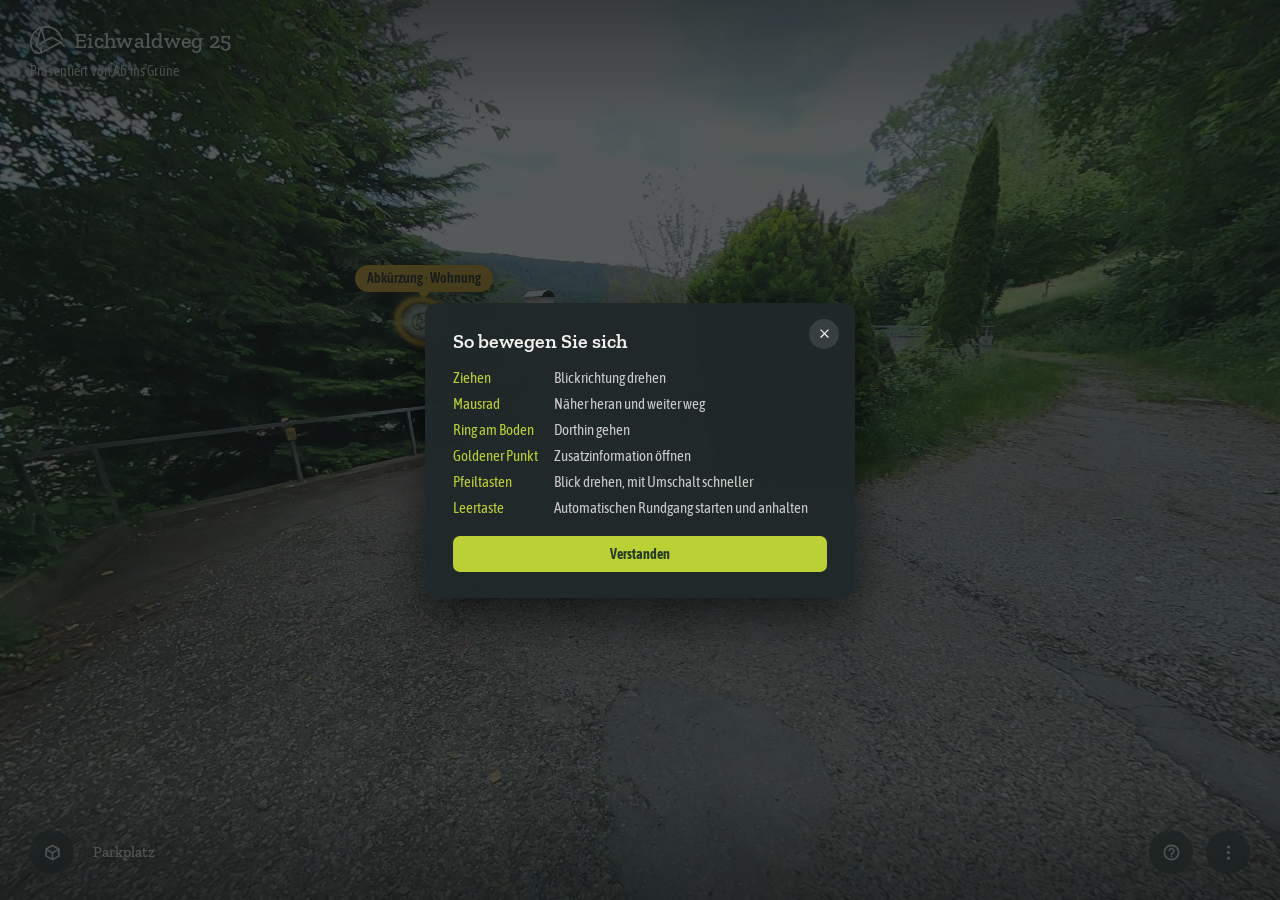
==== commit c53fb689: "3D-Ansicht (Draufsicht und Puppenhaus), goldene Abkürzung, schlankere Oberfläche - Neuer Knopf „Wohn" ====
--- a/index.html
+++ b/index.html
@@ -52,12 +52,6 @@
         .brand-name { color: var(--dust); font-family: var(--font-head); font-size: 22px; font-weight: 500; letter-spacing: 0.015em; }
         .brand-sub { margin-top: 8px; color: var(--dust); font-size: 14px; font-weight: 400; line-height: 1.4; opacity: 0.9; letter-spacing: 0.01em; }
 
-        /* ===== KOMPASS oben rechts ===== */
-        .compass { position: absolute; top: 26px; right: 30px; width: 44px; height: 44px; z-index: 30;
-                   border-radius: 50%; background: rgba(32,40,41,0.58); backdrop-filter: blur(6px);
-                   display: flex; align-items: center; justify-content: center; }
-        .compass svg { width: 44px; height: 44px; }
-        .compass .needle { transform-origin: 22px 22px; }
 
         /* ===== STEUERLEISTE unten links ===== */
         .bar { position: absolute; bottom: 26px; left: 30px; z-index: 30; display: flex; align-items: center; gap: 13px; }
@@ -127,45 +121,14 @@
         .areas button.current { background: rgba(187,208,52,0.28); font-weight: 600; }
         .areas button i { font-style: normal; color: rgba(242,239,237,0.5); font-variant-numeric: tabular-nums; }
 
-        /* ===== GRUNDRISS =====
-           Matterport zeigt einen echten Grundriss aus seinem 3D-Modell. Hier
-           ist er aus dem Bauplan gezeichnet und die Standpunkte sind aus den
-           gemessenen Peilungen eingepasst — siehe STATUS.md. Er dient der
-           Orientierung, nicht der Vermessung. */
-        .plan { position: absolute; bottom: 82px; left: 30px; z-index: 41;
-                border-radius: 12px; padding: 12px 14px 10px;
-                background: rgba(242,239,237,0.96); backdrop-filter: blur(12px);
-                box-shadow: 0 12px 34px rgba(0,0,0,0.5); display: none; }
-        .plan.open { display: block; }
-        .plan h6 { font-family: var(--font-head); font-size: 14px; font-weight: 600;
-                   color: var(--wald); margin-bottom: 2px; }
-        .plan .wo { font-size: 11.5px; color: var(--wald2); margin-bottom: 8px; }
-        .plan svg { display: block; }
-        /* Wände als Masse, Räume als Fläche darin — so liest es sich als
-           Grundriss und nicht als Kästchenschema. Die Wand entsteht aus der
-           Differenz: dunkles Rechteck außen, helles innen. */
-        .plan .wand { fill: var(--graphite); }
-        .plan .raum { fill: #E4E0DC; }
-        .plan .aussen { fill: rgba(124,142,81,0.22); stroke: var(--wald2);
-                        stroke-width: 1.3; stroke-dasharray: 6 4; }
-        .plan .laibung { stroke: var(--graphite); stroke-width: 1.2; }
-        .plan .rname { font-size: 8.5px; fill: var(--wald2); }
-        /* Standpunkte: anklickbar, der aktuelle hervorgehoben */
-        .plan .pt { fill: var(--wald); stroke: var(--dust); stroke-width: 1.6; cursor: pointer; }
-        .plan .pt:hover { fill: var(--wald3); }
-        .plan .pt.hier { fill: var(--gold2); stroke: var(--wald); stroke-width: 2; }
-        /* Blickkegel am aktuellen Standpunkt */
-        .plan .kegel { fill: var(--gold2); opacity: 0.35; pointer-events: none; }
-
         /* ===== PRÄSENTATIONSMODUS =====
            Während der automatischen Tour tritt die Bedienung zurück, nur Pause
            bleibt — so beschreibt es die Anforderung. */
         .viewer.presenting .pill,
         .viewer.presenting .bar-right,
         .viewer.presenting .station,
-        .viewer.presenting .compass,
         .viewer.presenting .brand-sub { opacity: 0; pointer-events: none; }
-        .pill, .bar-right, .station, .compass, .brand-sub { transition: opacity 0.4s; }
+        .pill, .bar-right, .station, .brand-sub { transition: opacity 0.4s; }
 
         /* ===== BEDIENHILFE ===== */
         .help { position: absolute; inset: 0; z-index: 55; display: none;
@@ -415,7 +378,6 @@
             .bar { left: 20px; }
             .bar-right { right: 20px; }
             .brand { top: 20px; left: 20px; }
-            .compass { top: 20px; right: 20px; }
             /* Der Variantenumschalter passt neben den Knöpfen nicht mehr ins
                Bild und rutscht deshalb eine Zeile höher. Die Bereichsliste
                weicht ihm aus, damit sich beide nie überdecken. */
@@ -444,7 +406,6 @@
             .bar-right { right: 10px; }
             .brand { top: 14px; left: 14px; }
             .brand-name { font-size: 20px; }
-            .compass { top: 14px; right: 14px; }
             .variants.show { bottom: 64px; }
             .areas { left: 10px; bottom: 116px; }
             .plan { left: 10px; bottom: 116px; }
@@ -465,7 +426,29 @@
                 border-top-color: var(--fichte); animation: spin 0.8s linear infinite; display: none; }
         .spin.show { display: block; }
         @keyframes spin { to { transform: rotate(360deg); } }
-    </style>
+    
+        /* ===== 3D-ANSICHT (iframe, erst beim Öffnen geladen) ===== */
+        .dhbox { position: fixed; inset: 0; z-index: 90; background: #eef0ea; opacity: 0; visibility: hidden;
+                 transition: opacity 0.35s, visibility 0s 0.35s; }
+        .dhbox.open { opacity: 1; visibility: visible; transition: opacity 0.35s; }
+        .dhbox iframe { width: 100%; height: 100%; border: 0; display: block; }
+
+        /* Untere Leiste reduziert (Wunsch 22.10.2026): bleiben Bedienhilfe, Menü und der 3D-Knopf.
+           Die übrigen Knöpfe sind nur ausgeblendet, nicht entfernt: Tastaturkürzel und Mausrad
+           laufen weiter, und ein Knopf lässt sich hier wieder einblenden. */
+        #playBtn, #areaBtn, #zoomOutBtn, #zoomInBtn, #resetBtn, #shareBtn, #fullBtn { display: none !important; }
+
+        /* Etikett an goldenen Abkürzungs-Ringen */
+        #portLabelLayer { position: absolute; inset: 0; pointer-events: none; z-index: 27; }
+        .portetikett { position: absolute; transform: translate(-50%, -100%); pointer-events: auto; cursor: pointer;
+                       border: none; font-family: var(--font-ui); font-weight: 600; font-size: 14px; line-height: 1;
+                       padding: 6px 12px 7px; border-radius: 999px; white-space: nowrap;
+                       background: var(--gold2); color: var(--graphite); box-shadow: 0 2px 9px rgba(0,0,0,0.5); }
+        .portetikett::after { content: ''; position: absolute; top: 100%; left: 50%; margin-left: -6px;
+                              border: 6px solid transparent; border-top: 7px solid var(--gold2); border-bottom: 0; }
+        .portetikett:hover { background: var(--gold3); }
+        .portetikett:hover::after { border-top-color: var(--gold3); }
+</style>
 </head>
 <body>
     <!-- AIG-Waldsignet, einmal definiert und per <use> referenziert -->
@@ -488,6 +471,7 @@
 
         <!-- Infopoints -->
         <div id="tagLayer"></div>
+        <div id="portLabelLayer"></div>
         <div class="tagcard" id="tagCard">
             <!-- Kopfzeile: Überschrift und Schließen in einer Zeile. Der frühere
                  Knopf „Link kopieren" ist entfernt — er erzeugte einen Anker
@@ -514,17 +498,6 @@
                 <div class="brand-name">Eichwaldweg 25</div>
             </div>
             <div class="brand-sub">Präsentiert von Ab ins Grüne</div>
-        </div>
-
-        <!-- Kompass -->
-        <div class="compass" title="Blickrichtung">
-            <svg viewBox="0 0 44 44">
-                <text x="22" y="11" text-anchor="middle" fill="rgba(255,255,255,0.75)" font-size="8" font-family="sans-serif">N</text>
-                <g class="needle" id="needle">
-                    <path d="M22 15 L25.4 27 L22 24.4 L18.6 27 Z" fill="#fff"
-                          stroke="rgba(0,0,0,0.45)" stroke-width="0.7"/>
-                </g>
-            </svg>
         </div>
 
         <!-- Steuerung unten links -->
@@ -548,8 +521,8 @@
                 <button class="btn" id="resetBtn" data-tip="Ansicht zurücksetzen">
                     <svg viewBox="0 0 24 24"><path d="M12 5V2L7 6l5 4V7c3.3 0 6 2.7 6 6s-2.7 6-6 6-6-2.7-6-6H4c0 4.4 3.6 8 8 8s8-3.6 8-8-3.6-8-8-8z"/></svg>
                 </button>
-                <button class="btn" id="planBtn" data-tip="Grundriss">
-                    <svg viewBox="0 0 24 24"><path d="M3 3h18v18H3V3zm2 2v6h5V5H5zm7 0v4h7V5h-7zm7 6h-7v8h7v-8zm-9 8v-6H5v6h5z"/></svg>
+                <button class="btn" id="dhBtn" data-tip="Wohnung von oben (3D)">
+                    <svg viewBox="0 0 24 24"><path d="M12 2 3 7v10l9 5 9-5V7l-9-5zm0 2.3L18.5 7.9 12 11.5 5.5 7.9 12 4.3zM5 9.6l6 3.3v6.6l-6-3.3V9.6zm14 0v6.6l-6 3.3v-6.6l6-3.3z"/></svg>
                 </button>
             </div>
             <div class="station" id="stationName">—</div>
@@ -560,12 +533,9 @@
         <!-- Bereichsliste -->
         <div class="areas" id="areaList"></div>
 
-        <!-- Grundriss der Wohnung -->
-        <div class="plan" id="planBox">
-            <h6>Ferienwohnung</h6>
-            <div class="wo" id="planWo">—</div>
-            <div id="planSvg"></div>
-        </div>
+        <!-- 3D-Ansicht der Wohnung (Draufsicht / Puppenhaus), wird erst beim ersten Öffnen geladen -->
+        <div class="dhbox" id="dhBox"></div>
+
 
         <!-- Steuerung unten rechts -->
         <div class="bar-right">
@@ -734,7 +704,9 @@
             { id: 'gs-0054', name: 'Parkplatz', area: 'aussen', img: './panoramas/gs-0054.jpg',
               view: { yaw: 21.7, pitch: -16.0 },
               links: [
-                { nodeId: 'gs-0055', yaw: 21.7, pitch: -16.0, dist: 7.9 }
+                { nodeId: 'gs-0055', yaw: 21.7, pitch: -16.0, dist: 7.9 },
+                // Abkürzung zur Wohnung (22.10.2026): `etikett` macht den Ring golden und setzt ein dauerhaftes Etikett darüber
+                { nodeId: 'gs-0059', yaw: 46.6, pitch: 0.0, dist: 15.0, etikett: 'Abkürzung · Wohnung' }
             ] },
             { id: 'gs-0055', name: 'Einfahrt', area: 'aussen', img: './panoramas/gs-0055.jpg', links: [
                 { nodeId: 'gs-0054', yaw: 121.5, pitch: -11.7, dist: 7.9 },
@@ -1063,60 +1035,12 @@
         }
 
         // =====================================================================
-        //  GRUNDRISS
-        //  Maße aus der Wohnflächenberechnung von 1984 (Wohnung 2, UG), die
-        //  Anordnung von Franziska in einer PowerPoint korrigiert, die Lage der
-        //  Standpunkte aus den gemessenen Peilungen eingepasst. Einheit Meter,
-        //  x nach Osten, y nach Süden, y = 0 ist die nördliche Außenwand.
-        //
-        //  Nicht von Hand pflegen: der Block wird von `grundriss.js` erzeugt
-        //  (`grundriss-block.js`) und hier eingesetzt. Rechenweg und Güte
-        //  stehen in STATUS.md unter „Lageplan der Standpunkte".
-        // =====================================================================
-        const GRUNDRISS = {
-            // Peilung im Grundriss = Peilung der Tour minus drehung
-            drehung: -117.82,
-            raeume: [
-                { name: 'Schlafzimmer', rects: [[0.000, 0.000, 4.010, 3.105]] },
-                { name: 'Bad', rects: [[4.010, 0.000, 1.720, 2.290]] },
-                { name: 'Flur', rects: [[4.010, 2.290, 1.720, 1.720]] },
-                { name: 'Küche', rects: [[5.730, 0.000, 2.260, 3.400]] },
-                { name: 'Abstellraum', rects: [[6.490, 3.400, 1.500, 1.500]] },
-                { name: 'Wohnzimmer', rects: [[7.990, 0.000, 5.135, 5.760]] },
-                { name: 'Eingang', rects: [[13.125, 3.910, 2.500, 1.850]] },
-                { name: 'Terrasse', aussen: true, rects: [[0.000, -2.000, 13.125, 2.000], [13.125, -2.000, 2.000, 5.910]] },
-            ],
-            // Türen: Ausschnitt in der Wand. Nicht von Hand gepflegt — abgeleitet
-            // aus den Ports der Tour und der Bedingung, dass die beiden Räume
-            // sich auch wirklich eine Wandstrecke teilen (siehe grundriss.js).
-            tueren: [
-                [9.958, -0.080, 1.200, 0.160],   // Terrasse – Wohnzimmer
-                [13.525, 3.830, 1.200, 0.160],   // Terrasse – Eingang
-                [13.045, 4.393, 0.160, 0.885],   // Eingang – Wohnzimmer
-                [7.910, 1.257, 0.160, 0.885],    // Küche – Wohnzimmer
-                [5.650, 2.410, 0.160, 0.870],    // Flur – Küche
-                [4.427, 2.210, 0.885, 0.160],    // Bad – Flur
-                [3.930, 2.410, 0.160, 0.575],    // Flur – Schlafzimmer
-            ],
-            punkte: {
-                'gs-0081': [0.59, 1.84],
-                'gs-0079': [3.13, 2.81],
-                'gs-0080': [2.66, 0.30],
-                'gs-0077': [4.69, 1.39],
-                'gs-0073': [7.14, 2.54],
-                'gs-0074': [7.22, 0.94],
-                'gs-0075': [4.61, 2.73],
-                'gs-0068': [10.38, 0.58],
-                'gs-0072': [9.86, 3.79],
-                'gs-0066': [10.94, 4.19],
-                'gs-0069': [12.82, 0.55],
-                'gs-0082': [11.92, 1.84],
-                'gs-0065': [14.64, 4.21],
-                'gs-0060': [10.07, -1.23],
-                'gs-0061': [14.33, -1.58],
-                'gs-0063': [14.81, 1.72],
-            }
-        };
+        //  3D-ANSICHT: Beziehung zwischen Tour-Peilung und Richtung im Modell
+        //  Das 3D-Modell liegt im selben Koordinatensystem wie der frühere
+        //  Grundriss (x nach Osten, y/z nach Süden). Peilung im Modell =
+        //  Peilung der Tour (yaw + north) minus DREHUNG_3D.
+        // =====================================================================
+        const DREHUNG_3D = -117.82;
 
         // =====================================================================
         //  NORDAUSRICHTUNG DER BILDER
@@ -1486,7 +1410,7 @@
         //  `segmente` > 1 zerlegt das Band in so viele Bögen, wie die Zielstation
         //  Aufnahmen zur Wahl stellt. Ohne ein Wort Text ist damit schon vor dem
         //  Überfahren zu sehen, dass dieser Ring mehr kann als „dorthin gehen".
-        function ringTextureMit(segmente) {
+        function ringTextureMit(segmente, gold) {
             const s = 512, c = document.createElement('canvas');
             c.width = c.height = s;
             const g = c.getContext('2d');
@@ -1495,13 +1419,15 @@
             // Ringband in Dust (#F2EFED), außen ein Hauch Schatten,
             // damit der Ring auch auf hellem Boden lesbar bleibt.
             const DUST = '242,239,237';
+            // Goldene Ringe (Abkürzungen): Band in Gold2, der Rest bleibt wie beim normalen Ring
+            const BAND = gold ? '212,161,44' : DUST;
             const grad = g.createRadialGradient(mid, mid, 0, mid, mid, r);
-            grad.addColorStop(0.00, 'rgba(' + DUST + ',0)');
-            grad.addColorStop(0.44, 'rgba(' + DUST + ',0)');
-            grad.addColorStop(0.52, 'rgba(' + DUST + ',0.32)');
-            grad.addColorStop(0.60, 'rgba(' + DUST + ',0.96)');
-            grad.addColorStop(0.68, 'rgba(' + DUST + ',0.96)');
-            grad.addColorStop(0.77, 'rgba(' + DUST + ',0.20)');
+            grad.addColorStop(0.00, 'rgba(' + BAND + ',0)');
+            grad.addColorStop(0.44, 'rgba(' + BAND + ',0)');
+            grad.addColorStop(0.52, 'rgba(' + BAND + ',0.32)');
+            grad.addColorStop(0.60, 'rgba(' + BAND + ',0.98)');
+            grad.addColorStop(0.68, 'rgba(' + BAND + ',0.98)');
+            grad.addColorStop(0.77, 'rgba(' + BAND + ',0.20)');
             grad.addColorStop(0.84, 'rgba(37,60,40,0.20)');      // Wald als weicher Saum
             grad.addColorStop(0.94, 'rgba(37,60,40,0)');
             grad.addColorStop(1.00, 'rgba(37,60,40,0)');
@@ -1561,9 +1487,9 @@
 
         // Je Segmentzahl nur eine Textur bauen – ein Ring kostet 512×512.
         const ringTexturen = new Map();
-        function ringTextureFuer(segmente) {
-            const k = segmente > 1 ? segmente : 0;
-            if (!ringTexturen.has(k)) ringTexturen.set(k, ringTextureMit(k));
+        function ringTextureFuer(segmente, gold) {
+            const k = (segmente > 1 ? segmente : 0) + (gold ? 'g' : '');
+            if (!ringTexturen.has(k)) ringTexturen.set(k, ringTextureMit(segmente > 1 ? segmente : 0, !!gold));
             return ringTexturen.get(k);
         }
         const ringTexture = ringTextureFuer(0);
@@ -1607,8 +1533,9 @@
         let ports = [];          // { mesh, nodeId, base }
         let hoveredPort = null;
 
+        const portLabelLayer = document.getElementById('portLabelLayer');
         function clearPorts() {
-            ports.forEach(p => { if (p.mesh.parent) p.mesh.parent.remove(p.mesh); p.mesh.material.dispose(); });
+            ports.forEach(p => { if (p.labelEl) p.labelEl.remove(); if (p.mesh.parent) p.mesh.parent.remove(p.mesh); p.mesh.material.dispose(); });
             ports = [];
             hoveredPort = null;
             if (typeof hidePortHint === 'function') hidePortHint();
@@ -1628,7 +1555,7 @@
                     ? ziel.variants.map(v => v.name) : null;
 
                 const mat = new THREE.MeshBasicMaterial({
-                    map: ringTextureFuer(varianten ? varianten.length : 0),
+                    map: ringTextureFuer(varianten ? varianten.length : 0, !!link.etikett),
                     transparent: true, opacity: PORT_OPACITY,
                     depthWrite: false, side: THREE.DoubleSide
                 });
@@ -1647,7 +1574,23 @@
                 const weit = Math.min(1, Math.max(0, (dist - 60) / 240));
                 liste.push({ mesh: mesh, nodeId: link.nodeId, baseScale: baseScale,
                              base: PORT_OPACITY * (1 - 0.2 * weit),
-                             varianten: varianten });
+                             varianten: varianten,
+                             hinweis: link.hinweis || null,
+                             etikett: link.etikett || null,
+                             labelEl: null });
+                const neu = liste[liste.length - 1];
+                if (neu.etikett) {
+                    // Dauerhaftes Etikett über dem goldenen Ring (z. B. „Abkürzung · Wohnung“)
+                    const el = document.createElement('button');
+                    el.className = 'portetikett';
+                    el.textContent = neu.etikett;
+                    el.addEventListener('click', ev => {
+                        ev.stopPropagation();
+                        goToNode(neu.nodeId, { walk: true, towards: neu.mesh.position });
+                    });
+                    portLabelLayer.appendChild(el);
+                    neu.labelEl = el;
+                }
             });
             return liste;
         }
@@ -1745,20 +1688,41 @@
         function hidePortHint() { portHint.classList.remove('show'); }
 
         function showPortHint(p) {
-            if (!p || !p.varianten) { portHint.classList.remove('show'); return; }
+            // Ein `hinweis` am Link (z. B. Abkürzung) hat Vorrang vor der Auswahl von Varianten.
+            const zeilen = p && (p.hinweis ? [p.hinweis] : p.varianten);
+            if (!p || !zeilen) { portHint.classList.remove('show'); return; }
             portHint.innerHTML =
-                '<div class="kopf">Zur Wahl</div><div class="wahl">' +
-                p.varianten.map(n => '<span></span>').join('') + '</div>';
+                '<div class="kopf">' + (p.hinweis ? 'Abkürzung' : 'Zur Wahl') + '</div><div class="wahl">' +
+                zeilen.map(n => '<span></span>').join('') + '</div>';
             // Namen als Text setzen, nicht in HTML einbauen – sie stammen aus
             // den Stationsdaten und könnten Zeichen enthalten, die HTML deuten.
             const felder = portHint.querySelectorAll('.wahl span');
-            p.varianten.forEach((n, i) => { if (felder[i]) felder[i].textContent = n; });
+            zeilen.forEach((n, i) => { if (felder[i]) felder[i].textContent = n; });
             portHint.classList.add('show');
             positionPortHint();
         }
 
         // Der Hinweis hängt am Ring, nicht am Mauszeiger: beim Umschauen und
         // Zoomen wandert er mit, ohne dass die Maus bewegt werden muss.
+        function positionPortLabels() {
+            const fw = dirFromYawPitch(yaw, pitch);
+            ports.forEach(p => {
+                if (!p.labelEl) return;
+                const welt = p.mesh.getWorldPosition(new THREE.Vector3());
+                if (welt.clone().sub(camera.position).dot(fw) <= 0 || p.mesh.material.opacity < 0.2) { p.labelEl.style.display = 'none'; return; }
+                const q = welt.clone().project(camera);
+                const rechts = new THREE.Vector3().setFromMatrixColumn(camera.matrixWorld, 0)
+                    .multiplyScalar(p.mesh.scale.x * RING_HALF);
+                const rand = welt.clone().add(rechts).project(camera);
+                const radiusPx = Math.abs(rand.x - q.x) * 0.5 * viewW;
+                const sx = (q.x * 0.5 + 0.5) * viewW, sy = (-q.y * 0.5 + 0.5) * viewH;
+                if (sx < -60 || sx > viewW + 60 || sy < -40 || sy > viewH + 40) { p.labelEl.style.display = 'none'; return; }
+                p.labelEl.style.display = '';
+                p.labelEl.style.left = sx + 'px';
+                p.labelEl.style.top = Math.max(52, sy - radiusPx * 0.55 - 10) + 'px';
+            });
+        }
+
         function positionPortHint() {
             if (!portHint.classList.contains('show') || !hoveredPort) return;
             const welt = hoveredPort.mesh.getWorldPosition(new THREE.Vector3());
@@ -2137,6 +2101,7 @@
             stage = neu;
             sphere = neueKugel;
             ports = neuePorts;
+            altPorts.forEach(p => { if (p.labelEl) p.labelEl.style.display = 'none'; });
             hoveredPort = null;
             hidePortHint();
             currentNodeId = nodeId;
@@ -2164,7 +2129,7 @@
             camera.position.set(0, 0, 0);
             neu.position.set(0, 0, 0);
 
-            altPorts.forEach(p => { if (p.mesh.parent) p.mesh.parent.remove(p.mesh); p.mesh.material.dispose(); });
+            altPorts.forEach(p => { if (p.labelEl) p.labelEl.remove(); if (p.mesh.parent) p.mesh.parent.remove(p.mesh); p.mesh.material.dispose(); });
             if (altKugel) { altKugel.geometry.dispose(); altKugel.material.dispose(); }
             if (altStage) scene.remove(altStage);
             else if (altKugel) scene.remove(altKugel);
@@ -2644,183 +2609,73 @@
         areaBtn.addEventListener('click', () => {
             const auf = areaBox.classList.toggle('open');
             panel.classList.remove('open');
-            planBox.classList.remove('open');
-            planBtn.classList.remove('on');
             areaBtn.classList.toggle('on', auf);
             if (auf) renderAreaList();
         });
 
         // =====================================================================
-        //  GRUNDRISS: zeichnen, aktuellen Standpunkt zeigen, Klick zum Springen
-        //
-        //  Der Plan wird einmal als SVG aufgebaut. Danach ändert sich nur die
-        //  Hervorhebung und der Blickkegel — beides pro Bild, damit der Kegel
-        //  beim Umschauen mitdreht.
-        //
-        //  Der Kegel zeigt die wahre Blickrichtung: Peilung der Tour ist
-        //  `yaw + north`, im Grundriss gedreht um `GRUNDRISS.drehung`. Im SVG
-        //  entspricht 0° „nach oben"; `rotate()` dreht im Uhrzeigersinn, also
-        //  passt der Winkel unverändert.
-        // =====================================================================
-        const planBtn = document.getElementById('planBtn');
-        const planBox = document.getElementById('planBox');
-        const planSvg = document.getElementById('planSvg');
-        const planWo = document.getElementById('planWo');
-        const PLAN_M = 21;           // Pixel pro Meter im Fenster
-        const PLAN_RAND = 12;
-        const WAND_A = 0.14, WAND_I = 0.12;   // Wandstärken in Metern, schematisch
-        let planPunkte = {};         // Stations-ID -> <circle>
-        let planKegel = null, planFertig = false;
-
-        function planBauen() {
-            if (planFertig) return;
-            // Die Außenwand liegt außerhalb der Raumrechtecke und muss in die
-            // Ausdehnung hinein, sonst wird sie am Rand abgeschnitten.
-            let x0 = Infinity, y0 = Infinity, x1 = -Infinity, y1 = -Infinity;
-            GRUNDRISS.raeume.forEach(r => r.rects.forEach(([x, y, w, h]) => {
-                x0 = Math.min(x0, x - WAND_A); y0 = Math.min(y0, y - WAND_A);
-                x1 = Math.max(x1, x + w + WAND_A); y1 = Math.max(y1, y + h + WAND_A);
-            }));
-            const W = (x1 - x0) * PLAN_M + 2 * PLAN_RAND;
-            const H = (y1 - y0) * PLAN_M + 2 * PLAN_RAND;
-            const sx = x => PLAN_RAND + (x - x0) * PLAN_M;
-            const sy = y => PLAN_RAND + (y - y0) * PLAN_M;
-
-            const NS = 'http://www.w3.org/2000/svg';
-            const svg = document.createElementNS(NS, 'svg');
-            svg.setAttribute('width', W);
-            svg.setAttribute('height', H);
-            svg.setAttribute('viewBox', '0 0 ' + W + ' ' + H);
-
-            const kasten = (x, y, w, h, klasse) => {
-                const e = document.createElementNS(NS, 'rect');
-                e.setAttribute('x', sx(x)); e.setAttribute('y', sy(y));
-                e.setAttribute('width', w * PLAN_M); e.setAttribute('height', h * PLAN_M);
-                e.setAttribute('class', klasse);
-                svg.appendChild(e);
-                return e;
-            };
-
-            const innen = GRUNDRISS.raeume.filter(r => !r.aussen);
-            // 1. Außenflächen zuerst, sie liegen unter den Wänden
-            GRUNDRISS.raeume.filter(r => r.aussen).forEach(r =>
-                r.rects.forEach(([x, y, w, h]) => kasten(x, y, w, h, 'aussen')));
-            // 2. Wandkörper: jedes Rechteck vergrößert, die Vereinigung ergibt
-            //    Außenwand und Innenwände
-            innen.forEach(r => r.rects.forEach(([x, y, w, h]) =>
-                kasten(x - WAND_A, y - WAND_A, w + 2 * WAND_A, h + 2 * WAND_A, 'wand')));
-            // 3. Raumflächen: verkleinert, dazwischen bleibt die Wand stehen
-            innen.forEach(r => r.rects.forEach(([x, y, w, h]) =>
-                kasten(x + WAND_I / 2, y + WAND_I / 2, w - WAND_I, h - WAND_I, 'raum')));
-            // 4. Türöffnungen mit Laibungsstrichen
-            (GRUNDRISS.tueren || []).forEach(([x, y, w, h]) => {
-                kasten(x, y, w, h, 'raum');
-                const strich = (ax, ay, bx, by) => {
-                    const l = document.createElementNS(NS, 'line');
-                    l.setAttribute('x1', sx(ax)); l.setAttribute('y1', sy(ay));
-                    l.setAttribute('x2', sx(bx)); l.setAttribute('y2', sy(by));
-                    l.setAttribute('class', 'laibung');
-                    svg.appendChild(l);
-                };
-                if (w > h) { strich(x, y, x, y + h); strich(x + w, y, x + w, y + h); }
-                else { strich(x, y, x + w, y); strich(x, y + h, x + w, y + h); }
+        //  3D-ANSICHT: Draufsicht und Puppenhaus mit den Ports der Tour
+        //  Eigene Seite unter 3d/ im iframe (eigene three.js-Module, stört die
+        //  globale r128 der Tour nicht). Gespräch per postMessage, nur mit dem
+        //  eigenen iframe und nur innerhalb derselben Herkunft:
+        //    Tour -> 3D:  { aig3d: 'open', current: <Station> }
+        //    3D -> Tour:  { aig3d: 'goto', id } | { aig3d: 'close' }
+        // =====================================================================
+        const dhBtn = document.getElementById('dhBtn');
+        const dhBox = document.getElementById('dhBox');
+        let dhFrame = null, dhOffen = false;
+        // Von Hand gesetzte Ankunftsblicke der Stationen (node.view / viewFrom), als Peilung im
+        // Modell, damit die Kamerafahrt in 3D genau dorthin schaut, wohin das Panorama öffnet.
+        function ankunftsblickeFuer3D() {
+            const aus = {};
+            nodes.forEach(n => {
+                const w = (currentNodeId && n.viewFrom && n.viewFrom[currentNodeId]) || n.view;
+                if (w && typeof w.yaw === 'number')
+                    aus[n.id] = { bp: norm180(w.yaw + (n.north || 0) - DREHUNG_3D),
+                                  pitch: typeof w.pitch === 'number' ? w.pitch : 0 };
             });
-
-            // 5. Beschriftung nur, wo der Name auch hineinpasst — sonst ragt er
-            //    in den Nachbarraum. Grobe Schätzung: 4,6 px je Zeichen bei
-            //    8,5 px Schriftgröße.
-            GRUNDRISS.raeume.forEach(r => {
-                const gr = r.rects.slice().sort((a, b) => b[2] * b[3] - a[2] * a[3])[0];
-                if (gr[2] * PLAN_M > r.name.length * 4.6 + 8) {
-                    const t = document.createElementNS(NS, 'text');
-                    t.setAttribute('x', sx(gr[0]) + 5);
-                    t.setAttribute('y', sy(gr[1]) + 12);
-                    t.setAttribute('class', 'rname');
-                    t.textContent = r.name;
-                    svg.appendChild(t);
+            return aus;
+        }
+        function dhSenden() {
+            if (dhFrame && dhFrame.contentWindow)
+                dhFrame.contentWindow.postMessage(
+                    { aig3d: 'open', current: currentNodeId, arrival: ankunftsblickeFuer3D() }, location.origin);
+        }
+        function open3D() {
+            if (!dhFrame) {
+                dhFrame = document.createElement('iframe');
+                dhFrame.title = 'Wohnung von oben (3D)';
+                dhFrame.src = './3d/index.html';
+                dhFrame.addEventListener('load', () => { if (dhOffen) dhSenden(); });
+                dhBox.appendChild(dhFrame);
+            } else dhSenden();
+            dhBox.classList.add('open'); dhOffen = true; dhBtn.classList.add('on');
+        }
+        function close3D() {
+            dhBox.classList.remove('open'); dhOffen = false; dhBtn.classList.remove('on');
+        }
+        dhBtn.addEventListener('click', () => dhOffen ? close3D() : open3D());
+        window.addEventListener('message', async e => {
+            if (!dhFrame || e.source !== dhFrame.contentWindow || e.origin !== location.origin) return;
+            const m = e.data;
+            if (!m || typeof m !== 'object') return;
+            if (m.aig3d === 'close') close3D();
+            else if (m.aig3d === 'goto' && typeof m.id === 'string' && nodes.some(n => n.id === m.id)) {
+                const ziel = nodes.find(n => n.id === m.id);
+                const hatWunsch = !!((currentNodeId && ziel.viewFrom && ziel.viewFrom[currentNodeId]) || ziel.view);
+                if (!hatWunsch && typeof m.bp === 'number') {
+                    // Keine von Hand gesetzte Richtung: das Panorama öffnet in der Richtung, in die
+                    // die Kamerafahrt in 3D geschaut hat (Peilung im Modell -> yaw der Station).
+                    yaw = norm180(m.bp + DREHUNG_3D - (ziel.north || 0));
+                    pitch = typeof m.pitch === 'number' ? m.pitch : 0;
+                    await goToNode(m.id, { exakt: true });
+                } else {
+                    await goToNode(m.id);   // Wunschrichtung der Station gilt
                 }
-            });
-
-            // Blickkegel vor die Punkte, damit er sie nicht verdeckt
-            planKegel = document.createElementNS(NS, 'path');
-            planKegel.setAttribute('class', 'kegel');
-            planKegel.setAttribute('d', 'M0 0 L-13 -30 A32 32 0 0 1 13 -30 Z');
-            planKegel.style.display = 'none';
-            svg.appendChild(planKegel);
-
-            planPunkte = {};
-            Object.keys(GRUNDRISS.punkte).forEach(id => {
-                const [x, y] = GRUNDRISS.punkte[id];
-                const c = document.createElementNS(NS, 'circle');
-                c.setAttribute('cx', sx(x)); c.setAttribute('cy', sy(y));
-                c.setAttribute('r', 4.6);
-                c.setAttribute('class', 'pt');
-                const st = nodes.find(n => n.id === id);
-                const titel = document.createElementNS(NS, 'title');
-                titel.textContent = st ? st.name : id;
-                c.appendChild(titel);
-                c.addEventListener('click', ev => {
-                    ev.stopPropagation();
-                    if (id === currentNodeId || traveling) return;
-                    stopAutoplay();
-                    goToNode(id);
-                });
-                svg.appendChild(c);
-                planPunkte[id] = c;
-            });
-
-            planSvg.appendChild(svg);
-            planFertig = true;
-        }
-
-        // Hervorhebung und Kegel nachziehen
-        function planAktualisieren() {
-            if (!planFertig || !planBox.classList.contains('open')) return;
-            const drin = Object.prototype.hasOwnProperty.call(GRUNDRISS.punkte, currentNodeId);
-            Object.keys(planPunkte).forEach(id =>
-                planPunkte[id].classList.toggle('hier', id === currentNodeId));
-
-            const node = nodes.find(n => n.id === currentNodeId);
-            planWo.textContent = drin ? (node ? node.name : currentNodeId)
-                                      : 'Außerhalb der Wohnung';
-
-            if (!drin) { planKegel.style.display = 'none'; return; }
-            const [mx, my] = GRUNDRISS.punkte[currentNodeId];
-            const cx = PLAN_RAND + (mx - planX0) * PLAN_M;
-            const cy = PLAN_RAND + (my - planY0) * PLAN_M;
-            // Peilung der Tour -> Peilung im Grundriss: b_plan = b_tour − drehung.
-            // Im SVG dreht rotate() aber im Uhrzeigersinn, während die Konvention
-            // der Anwendung (Richtung = −sin, −cos) gegen den Uhrzeigersinn läuft.
-            // Deshalb das Vorzeichen umdrehen — sonst zeigt der Kegel spiegelbildlich.
-            const richtung = norm180(GRUNDRISS.drehung - (yaw + (node && node.north || 0)));
-            planKegel.setAttribute('transform',
-                'translate(' + cx.toFixed(1) + ' ' + cy.toFixed(1) + ') rotate(' + richtung.toFixed(1) + ')');
-            planKegel.style.display = '';
-        }
-
-        // Nullpunkt des Plans, damit der Kegel dieselbe Umrechnung nutzt wie
-        // planBauen() — dort ist die Außenwand mit eingerechnet.
-        let planX0 = 0, planY0 = 0;
-        (function () {
-            let x0 = Infinity, y0 = Infinity;
-            GRUNDRISS.raeume.forEach(r => r.rects.forEach(([x, y]) => {
-                x0 = Math.min(x0, x - WAND_A); y0 = Math.min(y0, y - WAND_A);
-            }));
-            planX0 = x0; planY0 = y0;
-        })();
-
-        planBtn.addEventListener('click', () => {
-            const auf = !planBox.classList.contains('open');
-            planBauen();
-            planBox.classList.toggle('open', auf);
-            planBtn.classList.toggle('on', auf);
-            if (auf) {
-                areaBox.classList.remove('open');
-                areaBtn.classList.remove('on');
-                panel.classList.remove('open');
-                planAktualisieren();
+                close3D();
             }
         });
+        document.addEventListener('keydown', e => { if (e.key === 'Escape' && dhOffen) close3D(); });
 
         // ===== TEILEN: Link auf die aktuelle Ansicht =====
         // Position, Blickrichtung und Zoom stecken im Anker, damit ein geteilter
@@ -2933,8 +2788,6 @@
                         panel.classList.remove('open');
                         areaBox.classList.remove('open');
                         areaBtn.classList.remove('on');
-                        planBox.classList.remove('open');
-                        planBtn.classList.remove('on');
                         closeTag();
                     }
                     break;
@@ -3714,18 +3567,15 @@
         // =====================================================================
         //  BILDSCHLEIFE
         // =====================================================================
-        const needle = document.getElementById('needle');
-
         function frame() {
             requestAnimationFrame(frame);
             camera.lookAt(dirFromYawPitch(yaw, pitch).add(camera.position));
             camera.updateMatrixWorld();
-            needle.setAttribute('transform', 'rotate(' + (-yaw) + ' 22 22)');
             // Der Ring muss auch dann folgen, wenn sich nur der Blick dreht
             // oder gezoomt wird, ohne dass die Maus bewegt wird.
             updateReticle(lastPointer);
             positionPortHint();
-            planAktualisieren();       // Blickkegel dreht mit
+            positionPortLabels();
             positionTags();
             renderer.render(scene, camera);
         }
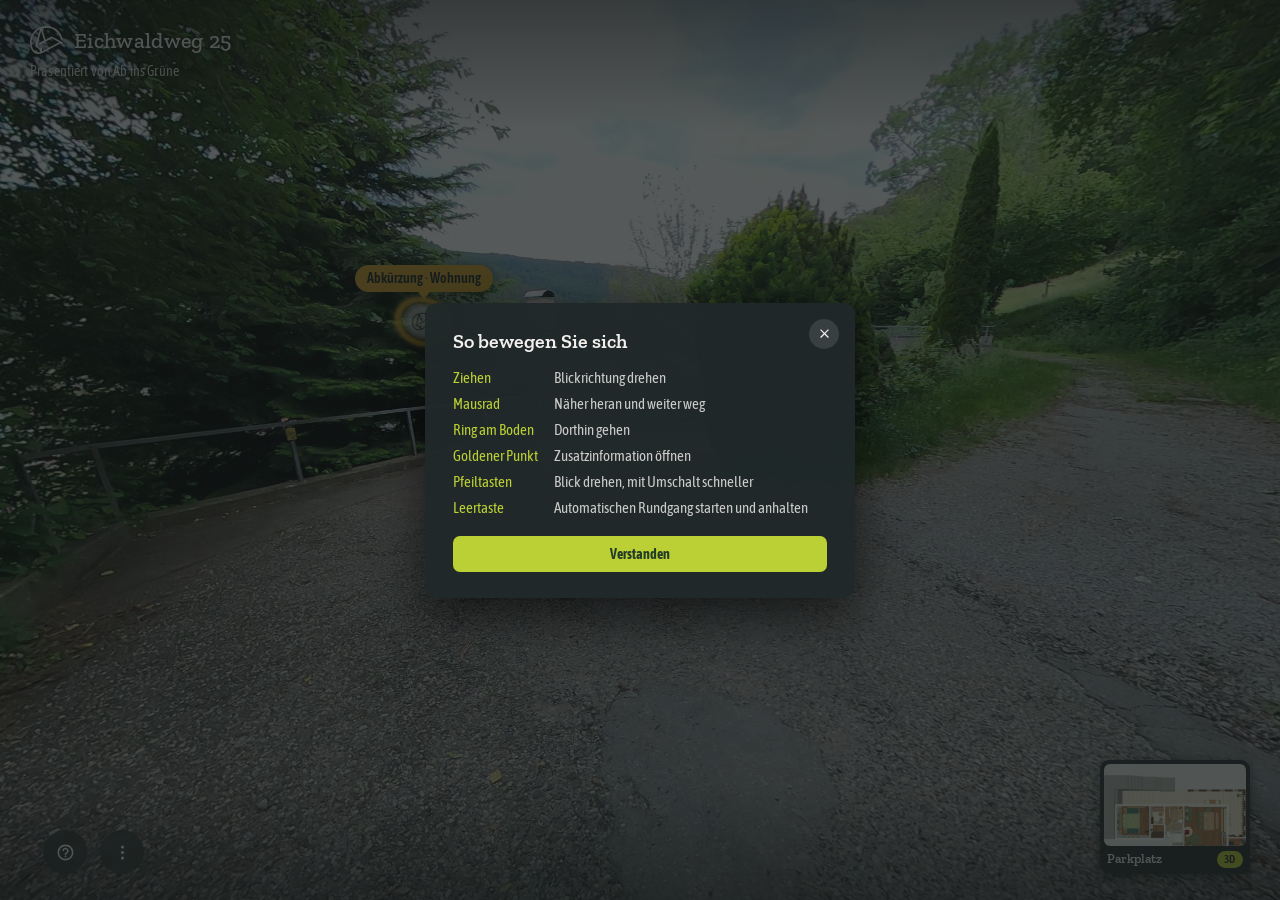
==== commit b648d5ab: "3D-Vorschau-Karte unten rechts mit Standort, Hilfe und Menü nach links - Der 3D-Knopf ist jetzt eine" ====
--- a/index.html
+++ b/index.html
@@ -448,6 +448,30 @@
                               border: 6px solid transparent; border-top: 7px solid var(--gold2); border-bottom: 0; }
         .portetikett:hover { background: var(--gold3); }
         .portetikett:hover::after { border-top-color: var(--gold3); }
+
+        /* 3D-Vorschau-Karte unten rechts (klein, in der Ecke, damit sie das Bild nicht verdeckt) */
+        .dhcard { display: block; width: 150px; padding: 4px 4px 6px; border: none; border-radius: 9px; cursor: pointer;
+                  background: rgba(32,40,41,0.86); backdrop-filter: blur(8px); color: var(--dust);
+                  box-shadow: 0 3px 12px rgba(0,0,0,0.5); text-align: left; font-family: var(--font-ui);
+                  transition: transform 0.15s, background 0.15s; }
+        .dhcard:hover { transform: scale(1.07); background: rgba(32,40,41,1); }
+        .dhcard.on { outline: 2px solid var(--fichte); }
+        .dhmap { position: relative; display: block; border-radius: 6px; overflow: hidden; background: #eef0ea; }
+        .dhmap img { display: block; width: 100%; height: auto; }
+        .dhme { position: absolute; width: 10px; height: 10px; transform: translate(-50%, -50%); border-radius: 50%;
+                background: var(--fichte); border: 2px solid var(--wald); display: none;
+                animation: dhpuls 1.8s infinite; }
+        @keyframes dhpuls { 0% { box-shadow: 0 0 0 0 rgba(187,208,52,0.7); } 70% { box-shadow: 0 0 0 9px rgba(187,208,52,0); }
+                            100% { box-shadow: 0 0 0 0 rgba(187,208,52,0); } }
+        .dhrow { display: flex; align-items: center; justify-content: space-between; gap: 6px; margin: 5px 3px 0; }
+        .dhname { font-family: var(--font-head); font-size: 13px; font-weight: 600; line-height: 1.1; overflow: hidden;
+                  text-overflow: ellipsis; white-space: nowrap; }
+        .dh3d { font-size: 11px; font-weight: 600; letter-spacing: 0.05em; color: var(--graphite); background: var(--fichte);
+                border-radius: 999px; padding: 2px 7px 3px; }
+        .station { display: none; }              /* der Name steht jetzt in der Karte */
+        .bar-right { align-items: flex-end; }
+        @media (max-width: 560px) { .dhcard { width: 100px; padding: 3px 3px 4px; border-radius: 8px; }
+                                    .dhname { font-size: 11.5px; } .dh3d { display: none; } .dhme { width: 8px; height: 8px; } }
 </style>
 </head>
 <body>
@@ -521,24 +545,7 @@
                 <button class="btn" id="resetBtn" data-tip="Ansicht zurücksetzen">
                     <svg viewBox="0 0 24 24"><path d="M12 5V2L7 6l5 4V7c3.3 0 6 2.7 6 6s-2.7 6-6 6-6-2.7-6-6H4c0 4.4 3.6 8 8 8s8-3.6 8-8-3.6-8-8-8z"/></svg>
                 </button>
-                <button class="btn" id="dhBtn" data-tip="Wohnung von oben (3D)">
-                    <svg viewBox="0 0 24 24"><path d="M12 2 3 7v10l9 5 9-5V7l-9-5zm0 2.3L18.5 7.9 12 11.5 5.5 7.9 12 4.3zM5 9.6l6 3.3v6.6l-6-3.3V9.6zm14 0v6.6l-6 3.3v-6.6l6-3.3z"/></svg>
-                </button>
             </div>
-            <div class="station" id="stationName">—</div>
-            <!-- erscheint nur bei Stationen mit mehreren Aufnahmen -->
-            <div class="pill variants" id="variantBar"></div>
-        </div>
-
-        <!-- Bereichsliste -->
-        <div class="areas" id="areaList"></div>
-
-        <!-- 3D-Ansicht der Wohnung (Draufsicht / Puppenhaus), wird erst beim ersten Öffnen geladen -->
-        <div class="dhbox" id="dhBox"></div>
-
-
-        <!-- Steuerung unten rechts -->
-        <div class="bar-right">
             <button class="btn" id="toolBtn" data-tip="Ports &amp; Infopoints setzen">
                 <svg viewBox="0 0 24 24"><path d="M12 2a1 1 0 0 1 1 1v2.06a7 7 0 0 1 5.94 5.94H21a1 1 0 0 1 0 2h-2.06A7 7 0 0 1 13 18.94V21a1 1 0 0 1-2 0v-2.06A7 7 0 0 1 5.06 13H3a1 1 0 0 1 0-2h2.06A7 7 0 0 1 11 5.06V3a1 1 0 0 1 1-1zm0 5a5 5 0 1 0 0 10 5 5 0 0 0 0-10zm0 3a2 2 0 1 1 0 4 2 2 0 0 1 0-4z"/></svg>
             </button>
@@ -553,6 +560,25 @@
             </button>
             <button class="btn" id="menuBtn" data-tip="Weitere Optionen">
                 <svg viewBox="0 0 24 24"><circle cx="12" cy="5" r="2"/><circle cx="12" cy="12" r="2"/><circle cx="12" cy="19" r="2"/></svg>
+            </button>
+            <div class="station" id="stationName">—</div>
+            <!-- erscheint nur bei Stationen mit mehreren Aufnahmen -->
+            <div class="pill variants" id="variantBar"></div>
+        </div>
+
+        <!-- Bereichsliste -->
+        <div class="areas" id="areaList"></div>
+
+        <!-- 3D-Ansicht der Wohnung (Draufsicht / Puppenhaus), wird erst beim ersten Öffnen geladen -->
+        <div class="dhbox" id="dhBox"></div>
+
+
+        <!-- Steuerung unten rechts -->
+        <div class="bar-right">
+            <!-- 3D-Vorschau: Draufsicht mit Standort, öffnet die 3D-Ansicht (Entwurf 010, Variante B) -->
+            <button class="dhcard" id="dhBtn" aria-label="Wohnung von oben (3D) öffnen">
+                <span class="dhmap"><img src="./3d/vorschau.jpg" alt=""><i class="dhme" id="dhMe"></i></span>
+                <span class="dhrow"><span class="dhname" id="dhName">—</span><span class="dh3d">3D</span></span>
             </button>
         </div>
 
@@ -1041,6 +1067,25 @@
         //  Peilung der Tour (yaw + north) minus DREHUNG_3D.
         // =====================================================================
         const DREHUNG_3D = -117.82;
+        // Plan-Koordinaten der Ports (Meter, x nach Osten, z nach Süden) für den Standortpunkt auf der 3D-Vorschau.
+        // Vorschaubild = Ausschnitt x -2,0..16,2 / z -4,2..6,4. Stationen ohne Eintrag (draußen) bekommen keinen Punkt.
+        const DH_PORTS = {
+            'gs-0081': [0.76, 2.03], 'gs-0079': [3.04, 3.55], 'gs-0080': [3.1, 0.68], 'gs-0077': [4.42, 1.63],
+            'gs-0075': [4.52, 2.95], 'gs-0073': [6.8, 2.44], 'gs-0074': [6.85, 1.11], 'gs-0068': [9.39, 1.07],
+            'gs-0072': [9.52, 3.36], 'gs-0066': [11.13, 3.95], 'gs-0069': [12.3, 0.49], 'gs-0082': [11.35, 2.2],
+            'gs-0065': [14.4, 4.53], 'gs-0060': [9.31, -0.74], 'gs-0061': [14.54, -1.17], 'gs-0063': [15.1, 2.99],
+            'gs-0059': [6.02, -2.42]
+        };
+        function aktualisiere3DKarte(node) {
+            const name = document.getElementById('dhName'), punkt = document.getElementById('dhMe');
+            if (!name || !punkt) return;
+            name.textContent = node.name;
+            const xz = DH_PORTS[node.id];
+            if (!xz) { punkt.style.display = 'none'; return; }
+            // Abbildung Plan -> Vorschaubild (Meter in Anteile des Bildes), aus der Aufnahme der Draufsicht abgeleitet
+            const u = (240 + (xz[0] - 7.3) * 23.12 - 25) / 421, v = (207 + (xz[1] - 1.2) * 23.12 - 82) / 245;
+            punkt.style.left = (u * 100) + '%'; punkt.style.top = (v * 100) + '%'; punkt.style.display = 'block';
+        }
 
         // =====================================================================
         //  NORDAUSRICHTUNG DER BILDER
@@ -2203,6 +2248,7 @@
         // Alles, was beim Ankommen an der Oberfläche nachzuziehen ist
         function setStationChrome(node) {
             document.getElementById('stationName').textContent = node.name;
+            aktualisiere3DKarte(node);
             document.getElementById('tStation').textContent = node.id;
             lastReading = null;
             document.getElementById('tYaw').textContent = '—';
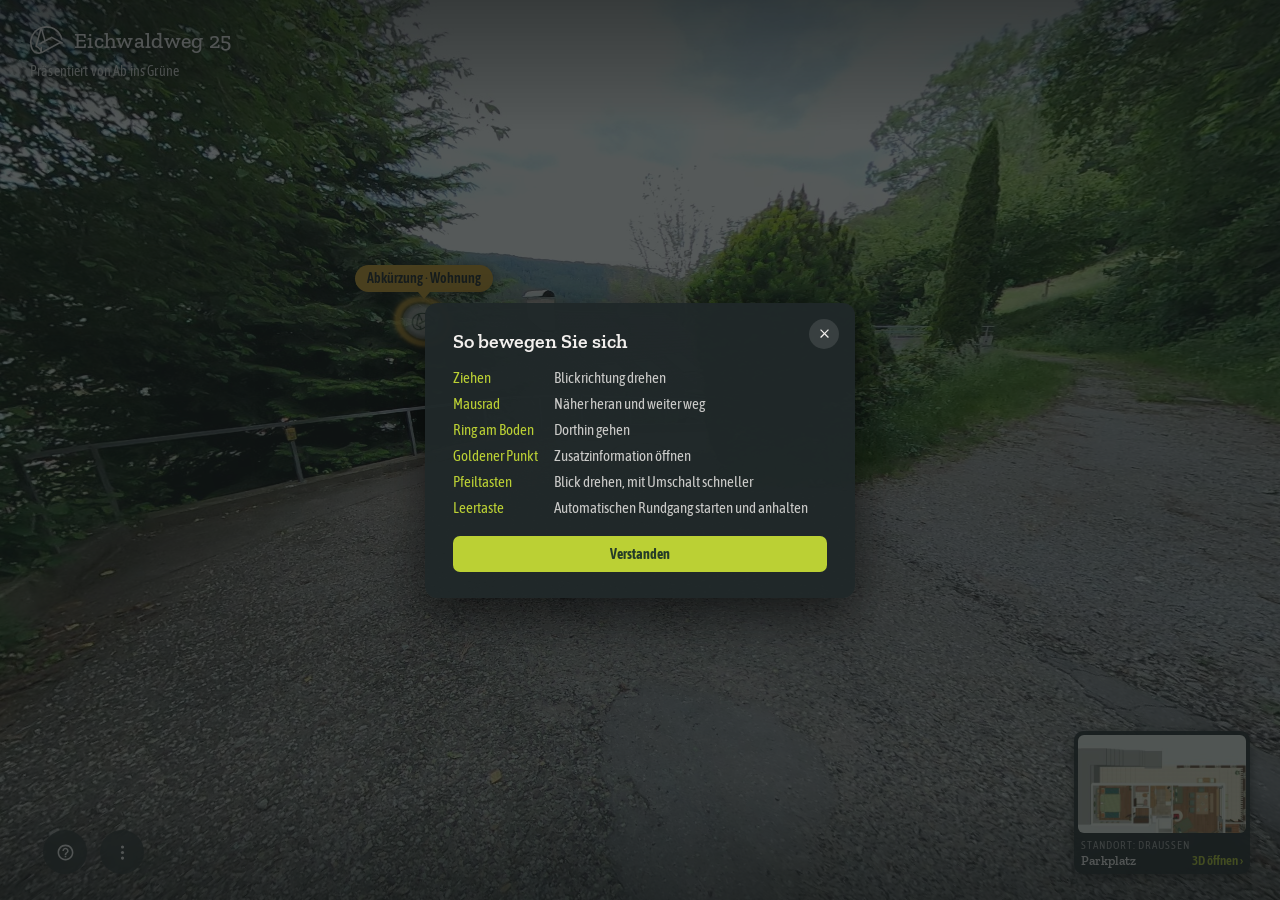
==== commit 62ed2094: "3D-Karte: Texte „Sie sind hier“ und „3D öffnen ›“ wieder eingefügt Die Karte unten rechts zeigt über" ====
--- a/index.html
+++ b/index.html
@@ -450,7 +450,7 @@
         .portetikett:hover::after { border-top-color: var(--gold3); }
 
         /* 3D-Vorschau-Karte unten rechts (klein, in der Ecke, damit sie das Bild nicht verdeckt) */
-        .dhcard { display: block; width: 150px; padding: 4px 4px 6px; border: none; border-radius: 9px; cursor: pointer;
+        .dhcard { display: block; width: 176px; padding: 4px 4px 6px; border: none; border-radius: 9px; cursor: pointer;
                   background: rgba(32,40,41,0.86); backdrop-filter: blur(8px); color: var(--dust);
                   box-shadow: 0 3px 12px rgba(0,0,0,0.5); text-align: left; font-family: var(--font-ui);
                   transition: transform 0.15s, background 0.15s; }
@@ -463,15 +463,17 @@
                 animation: dhpuls 1.8s infinite; }
         @keyframes dhpuls { 0% { box-shadow: 0 0 0 0 rgba(187,208,52,0.7); } 70% { box-shadow: 0 0 0 9px rgba(187,208,52,0); }
                             100% { box-shadow: 0 0 0 0 rgba(187,208,52,0); } }
-        .dhrow { display: flex; align-items: center; justify-content: space-between; gap: 6px; margin: 5px 3px 0; }
+        .dhrow { display: flex; align-items: baseline; justify-content: space-between; gap: 8px; margin: 2px 3px 0; }
         .dhname { font-family: var(--font-head); font-size: 13px; font-weight: 600; line-height: 1.1; overflow: hidden;
                   text-overflow: ellipsis; white-space: nowrap; }
-        .dh3d { font-size: 11px; font-weight: 600; letter-spacing: 0.05em; color: var(--graphite); background: var(--fichte);
-                border-radius: 999px; padding: 2px 7px 3px; }
+        .dhlab { display: block; font-size: 10.5px; letter-spacing: 0.09em; text-transform: uppercase;
+                 color: rgba(242,239,237,0.62); margin: 6px 3px 0; }
+        .dh3d { font-size: 12.5px; font-weight: 600; color: var(--fichte); white-space: nowrap; flex: none; }
         .station { display: none; }              /* der Name steht jetzt in der Karte */
         .bar-right { align-items: flex-end; }
-        @media (max-width: 560px) { .dhcard { width: 100px; padding: 3px 3px 4px; border-radius: 8px; }
-                                    .dhname { font-size: 11.5px; } .dh3d { display: none; } .dhme { width: 8px; height: 8px; } }
+        @media (max-width: 560px) { .dhcard { width: 112px; padding: 3px 3px 4px; border-radius: 8px; }
+                                    .dhlab { display: none; } .dhrow { margin-top: 4px; }
+                                    .dhname { font-size: 11.5px; } .dh3d { font-size: 11px; } .dhme { width: 8px; height: 8px; } }
 </style>
 </head>
 <body>
@@ -578,7 +580,8 @@
             <!-- 3D-Vorschau: Draufsicht mit Standort, öffnet die 3D-Ansicht (Entwurf 010, Variante B) -->
             <button class="dhcard" id="dhBtn" aria-label="Wohnung von oben (3D) öffnen">
                 <span class="dhmap"><img src="./3d/vorschau.jpg" alt=""><i class="dhme" id="dhMe"></i></span>
-                <span class="dhrow"><span class="dhname" id="dhName">—</span><span class="dh3d">3D</span></span>
+                <span class="dhlab" id="dhLab">Sie sind hier</span>
+                <span class="dhrow"><span class="dhname" id="dhName">—</span><span class="dh3d">3D öffnen ›</span></span>
             </button>
         </div>
 
@@ -1081,6 +1084,8 @@
             if (!name || !punkt) return;
             name.textContent = node.name;
             const xz = DH_PORTS[node.id];
+            const lab = document.getElementById('dhLab');
+            if (lab) lab.textContent = xz ? 'Sie sind hier' : 'Standort: draußen';
             if (!xz) { punkt.style.display = 'none'; return; }
             // Abbildung Plan -> Vorschaubild (Meter in Anteile des Bildes), aus der Aufnahme der Draufsicht abgeleitet
             const u = (240 + (xz[0] - 7.3) * 23.12 - 25) / 421, v = (207 + (xz[1] - 1.2) * 23.12 - 82) / 245;
